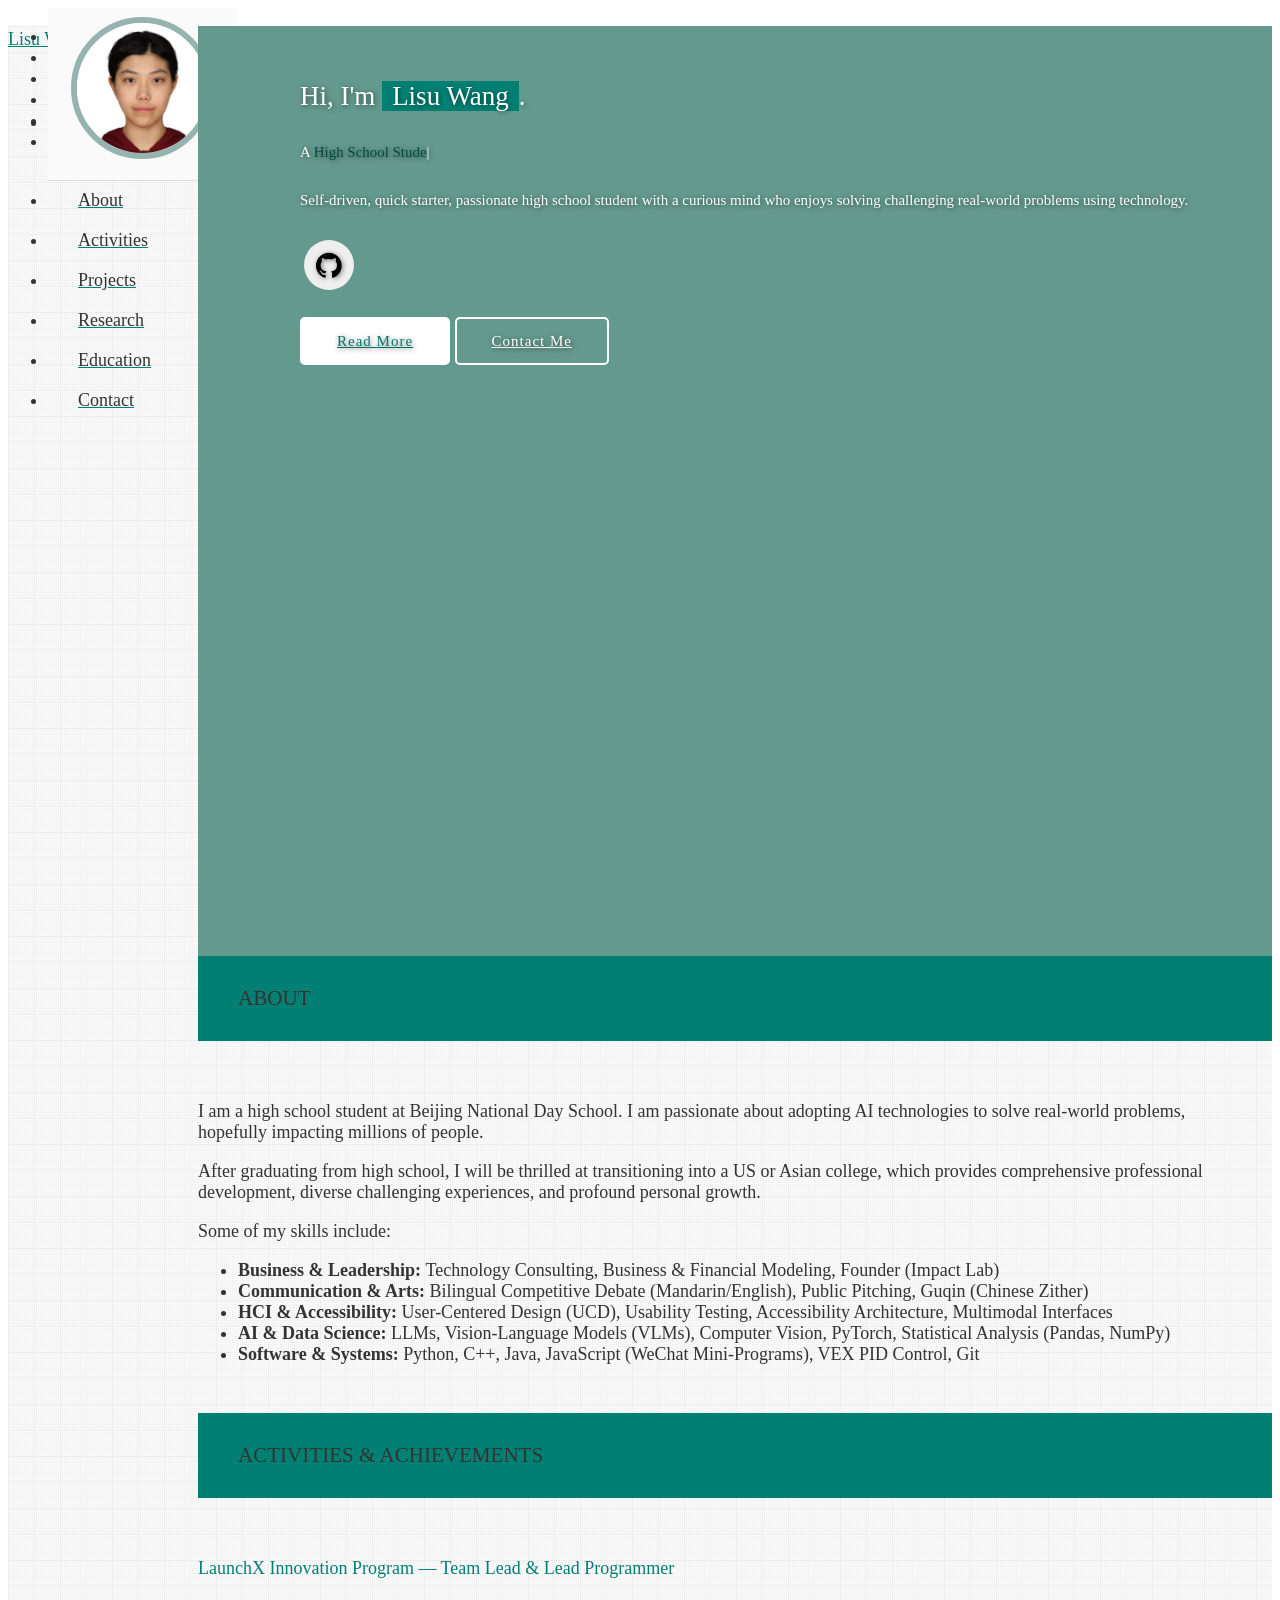
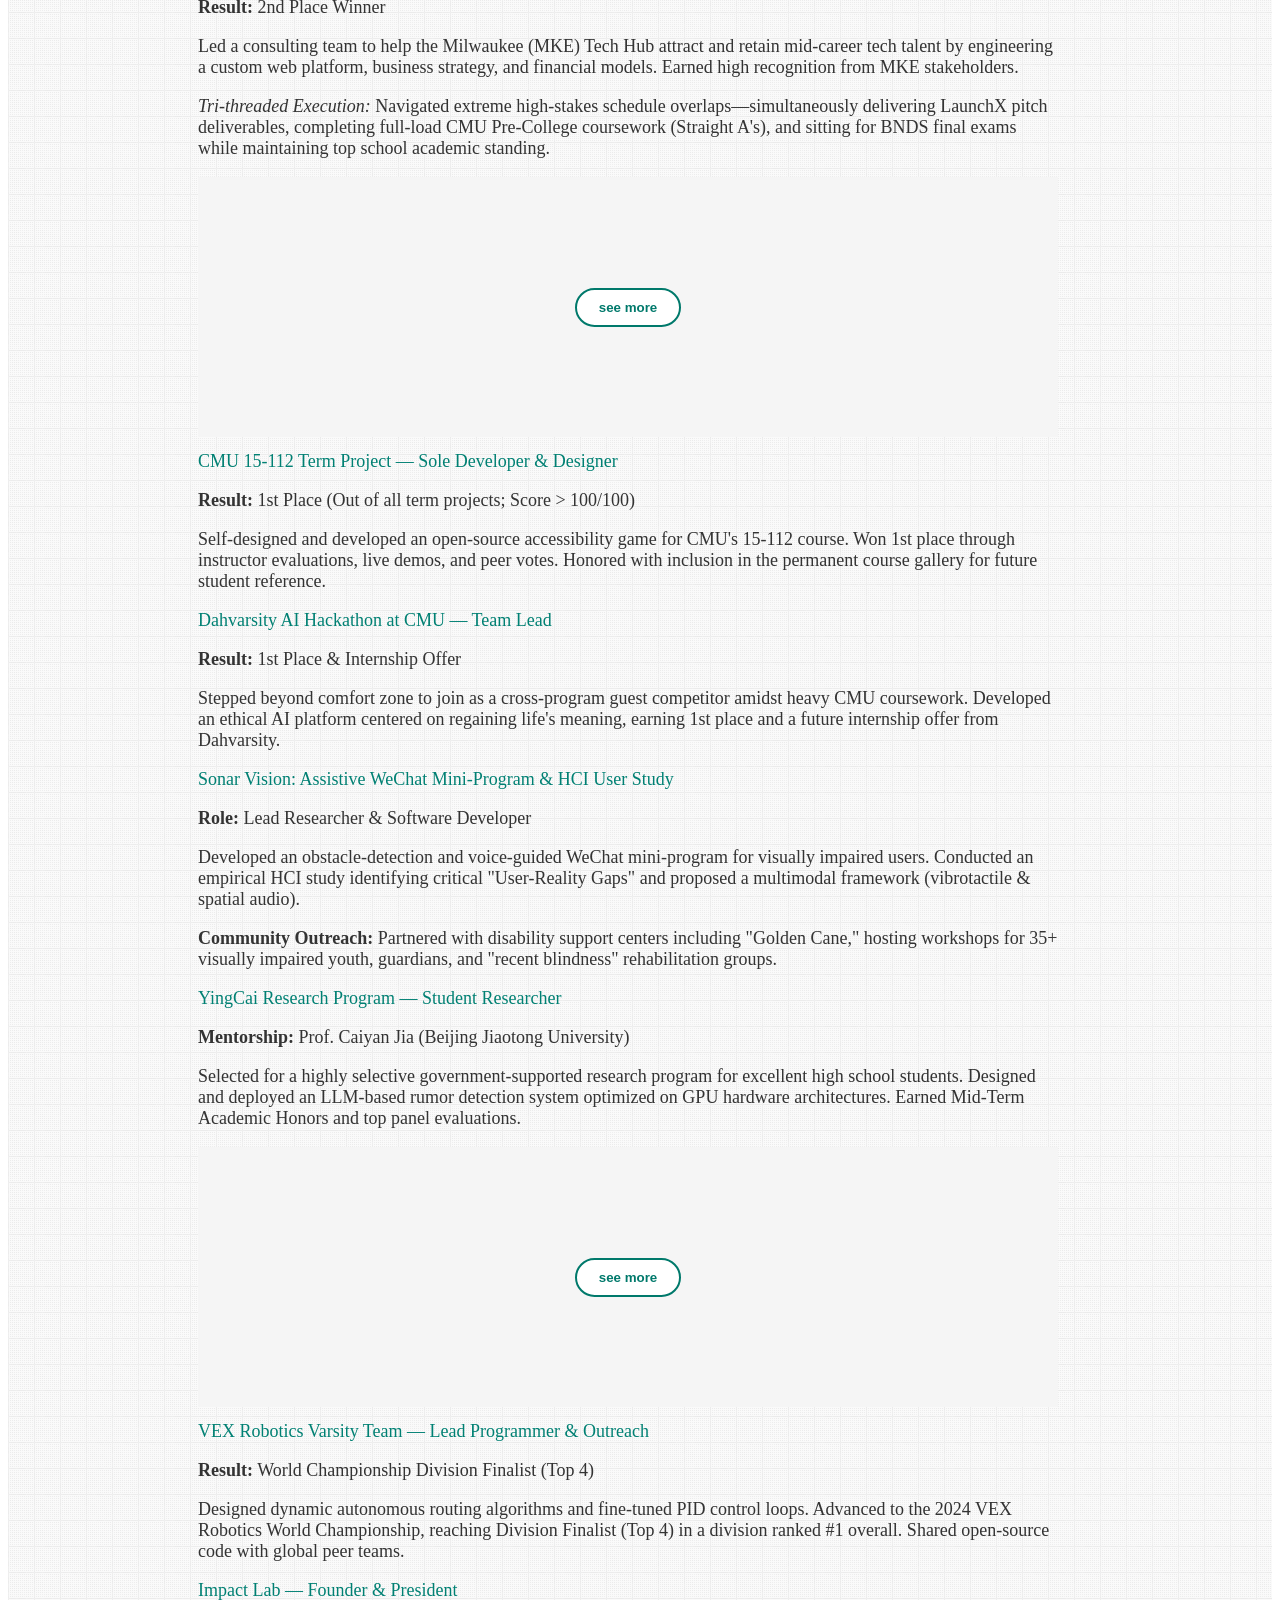
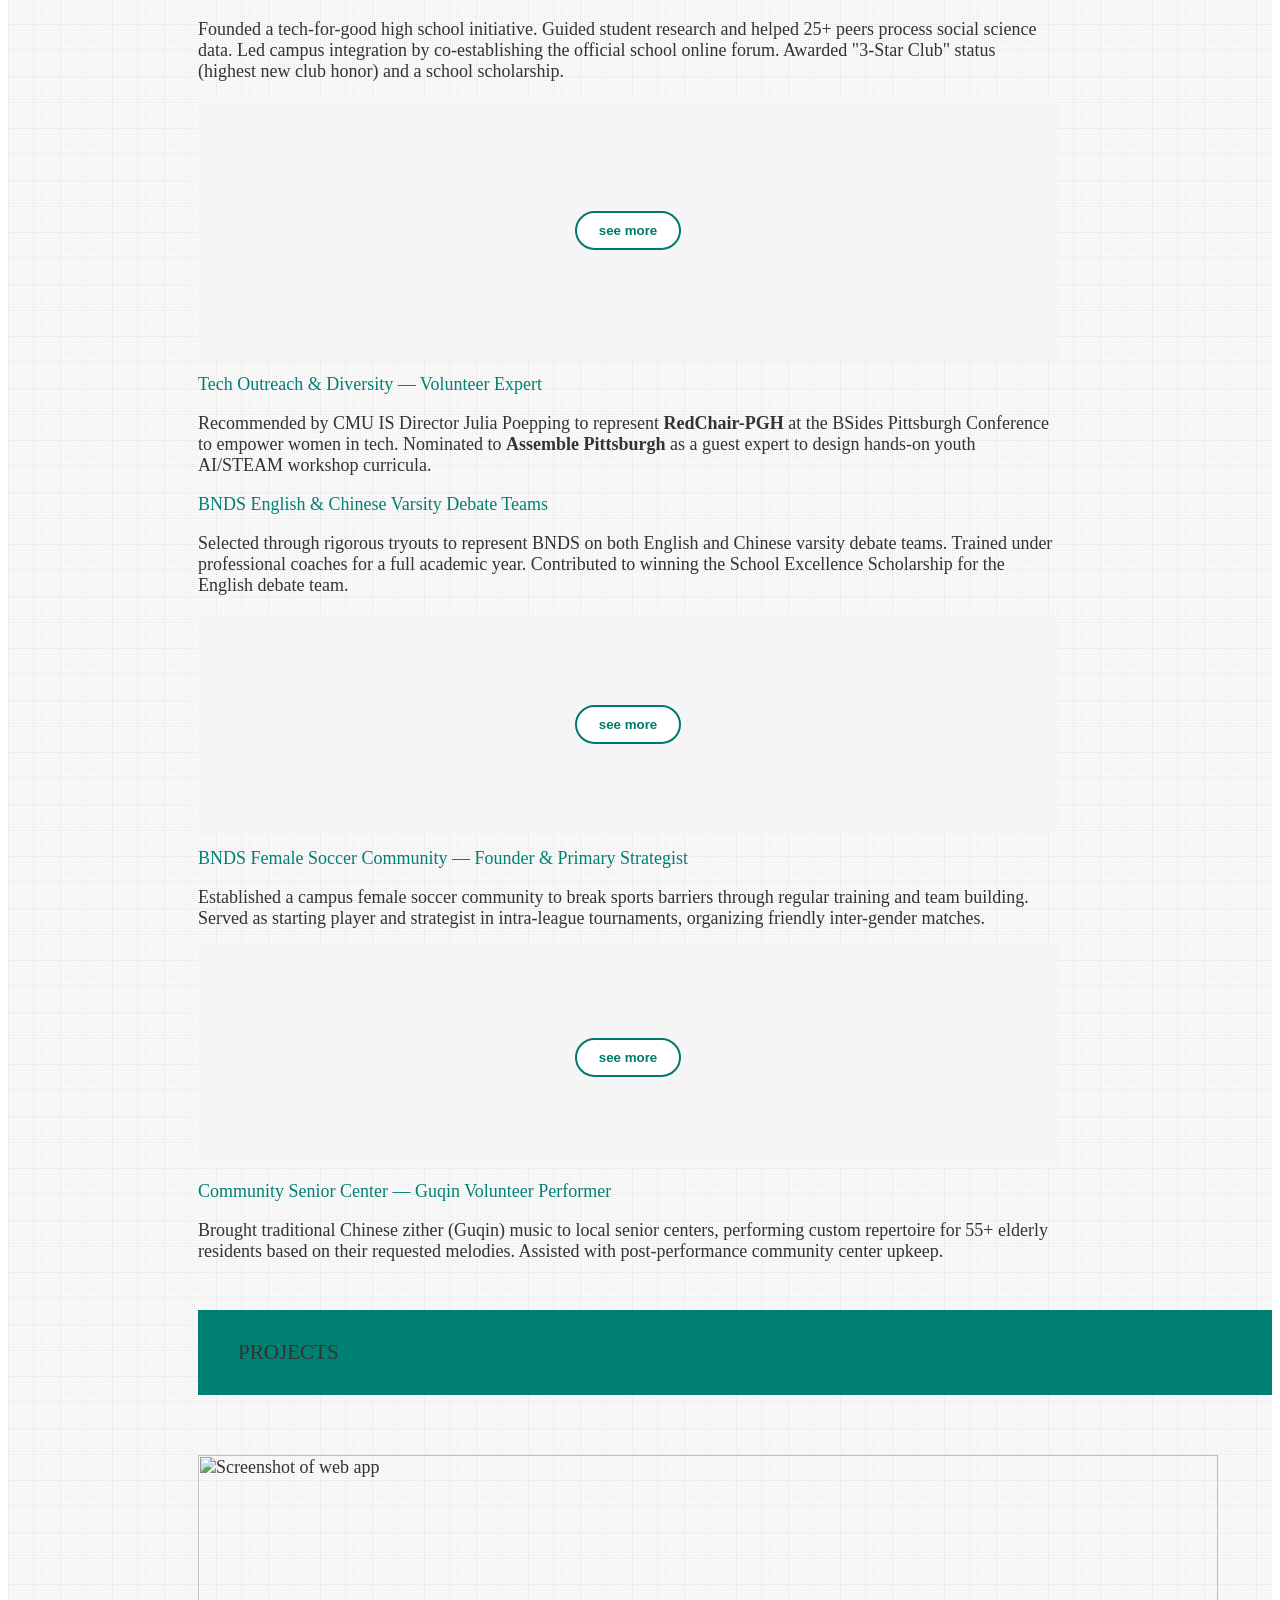
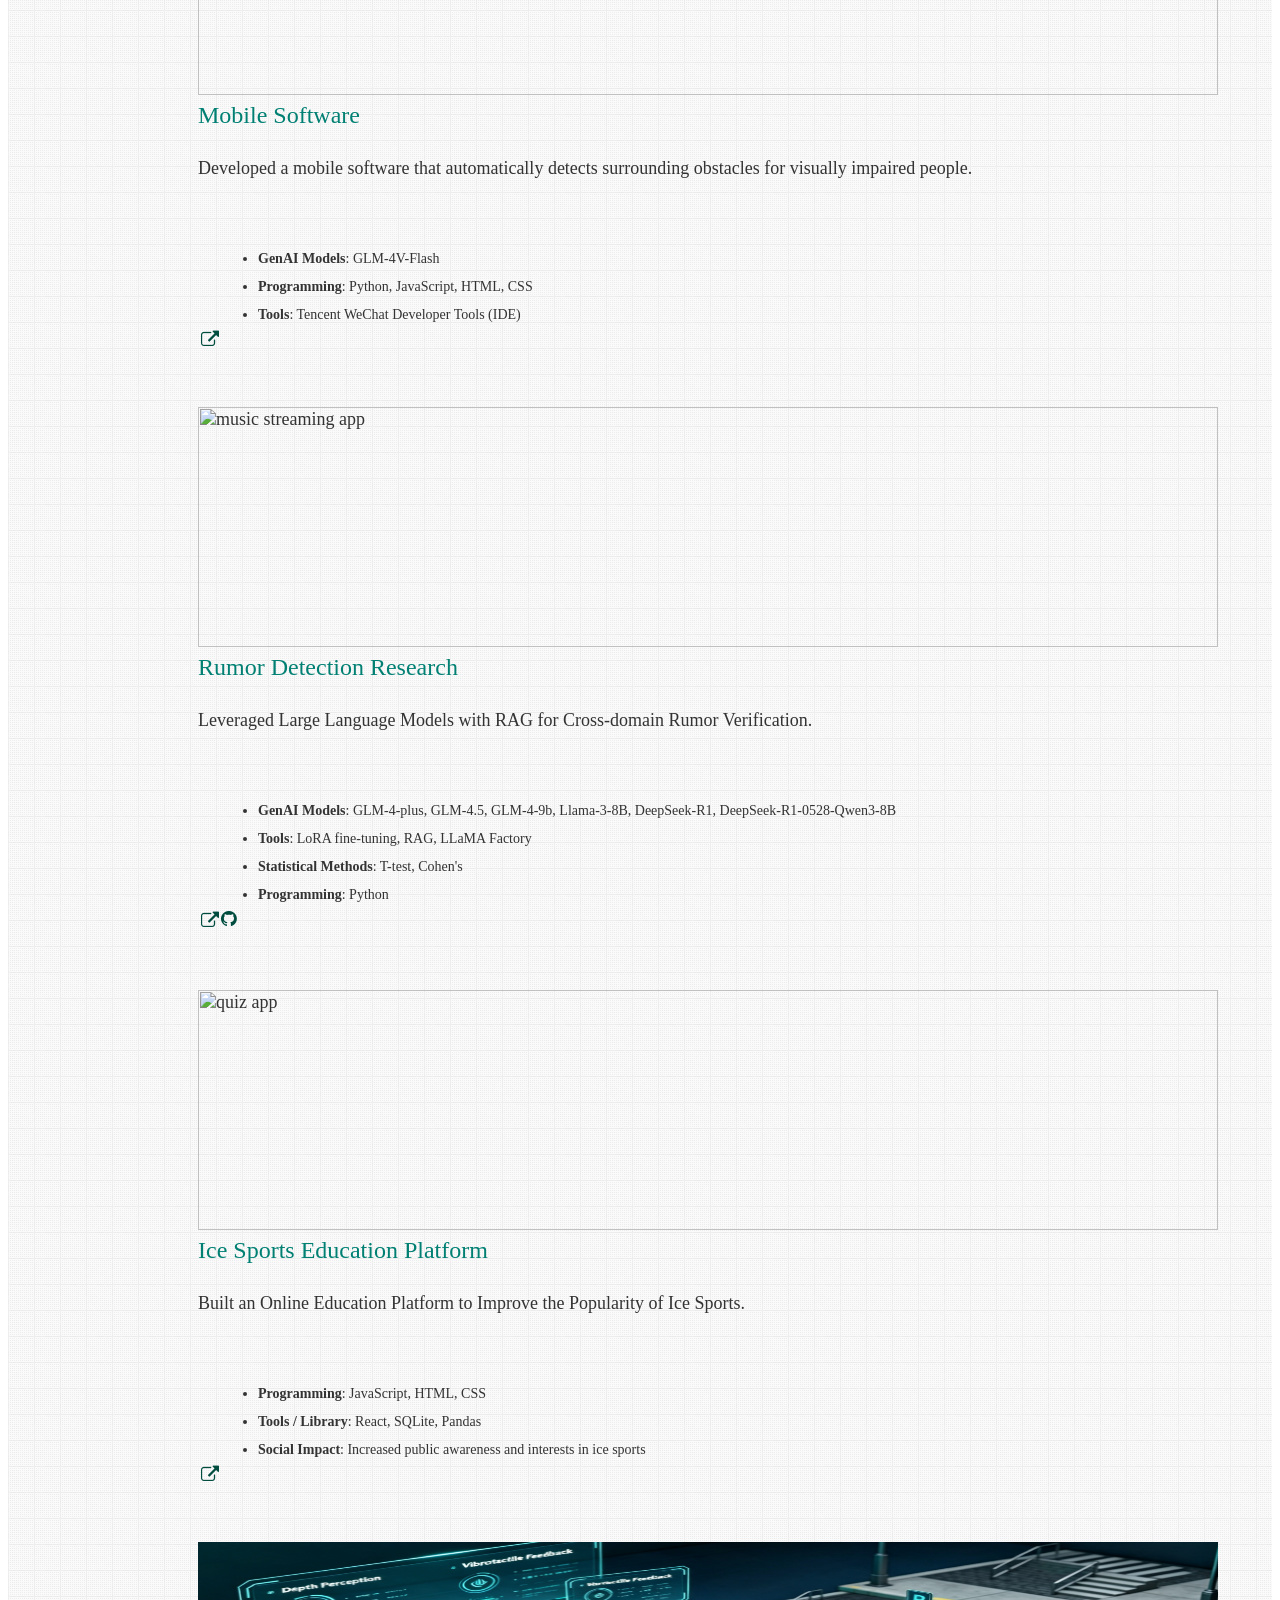
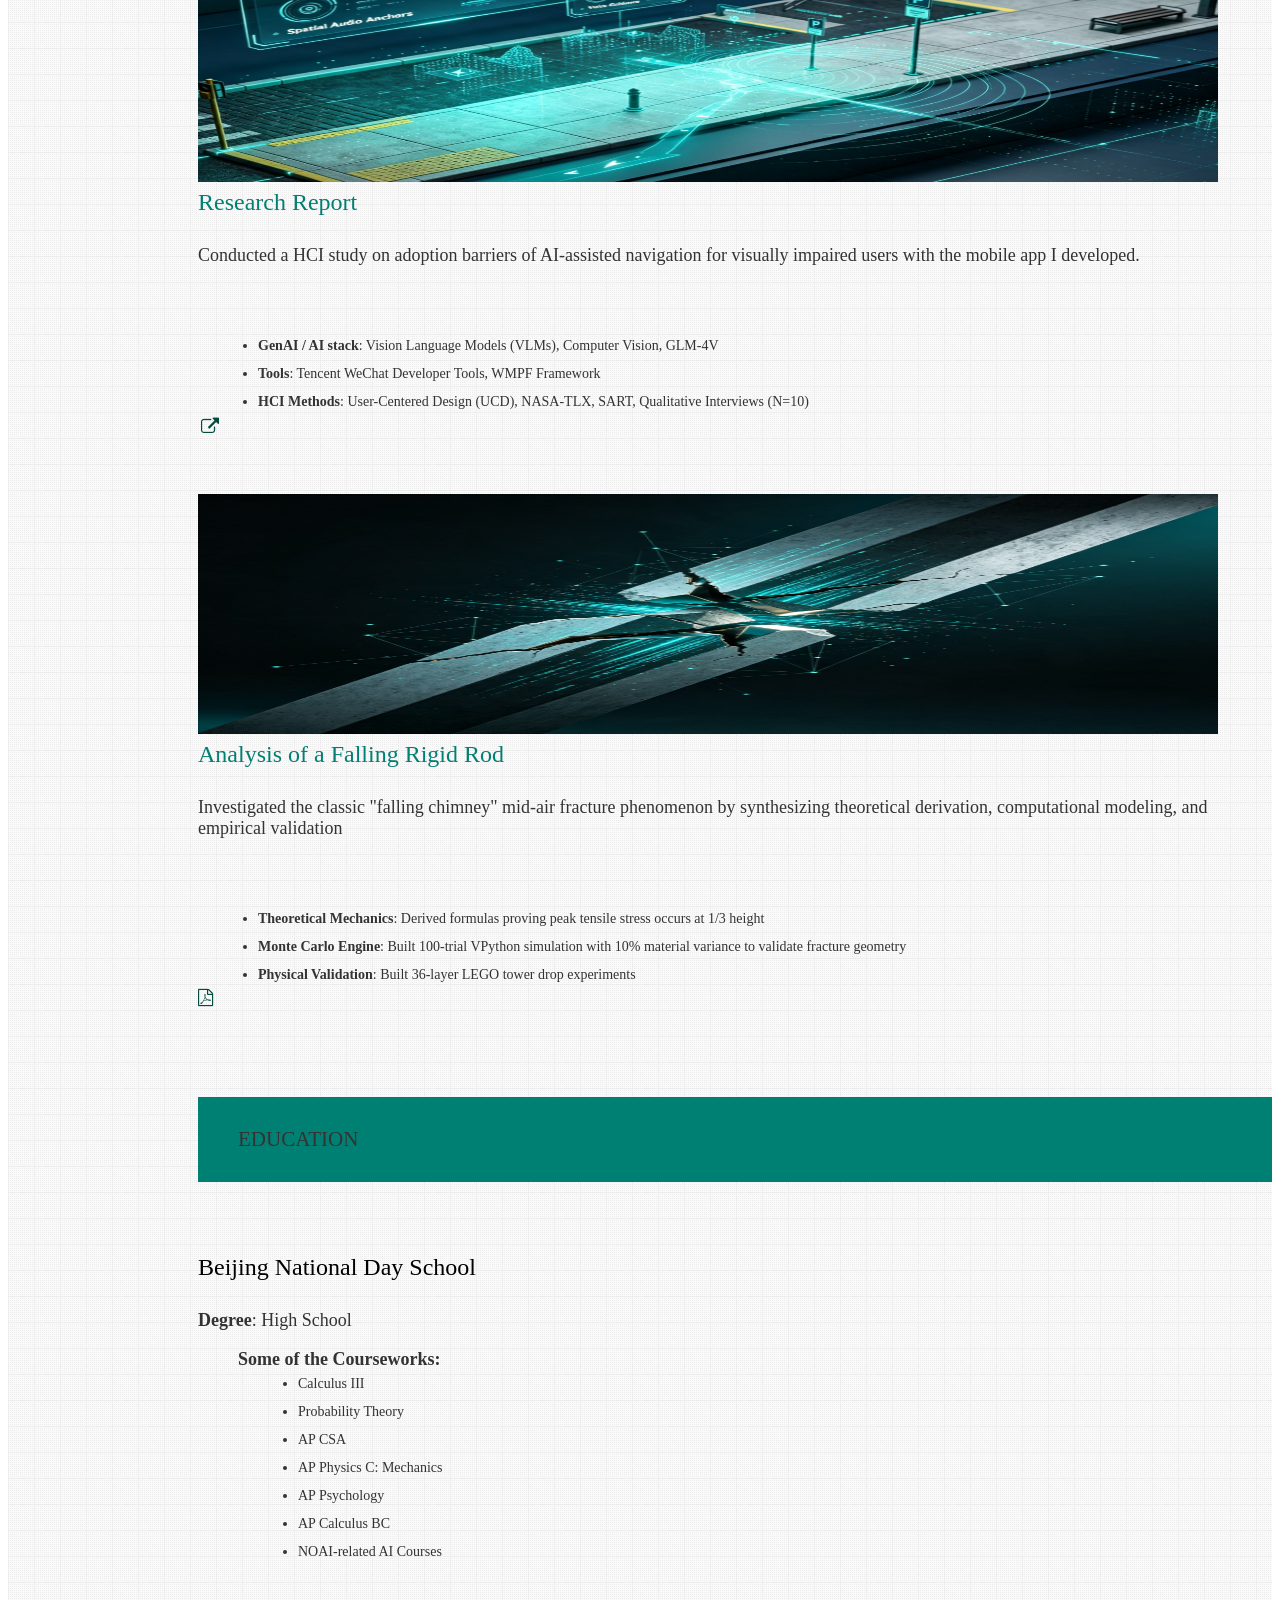
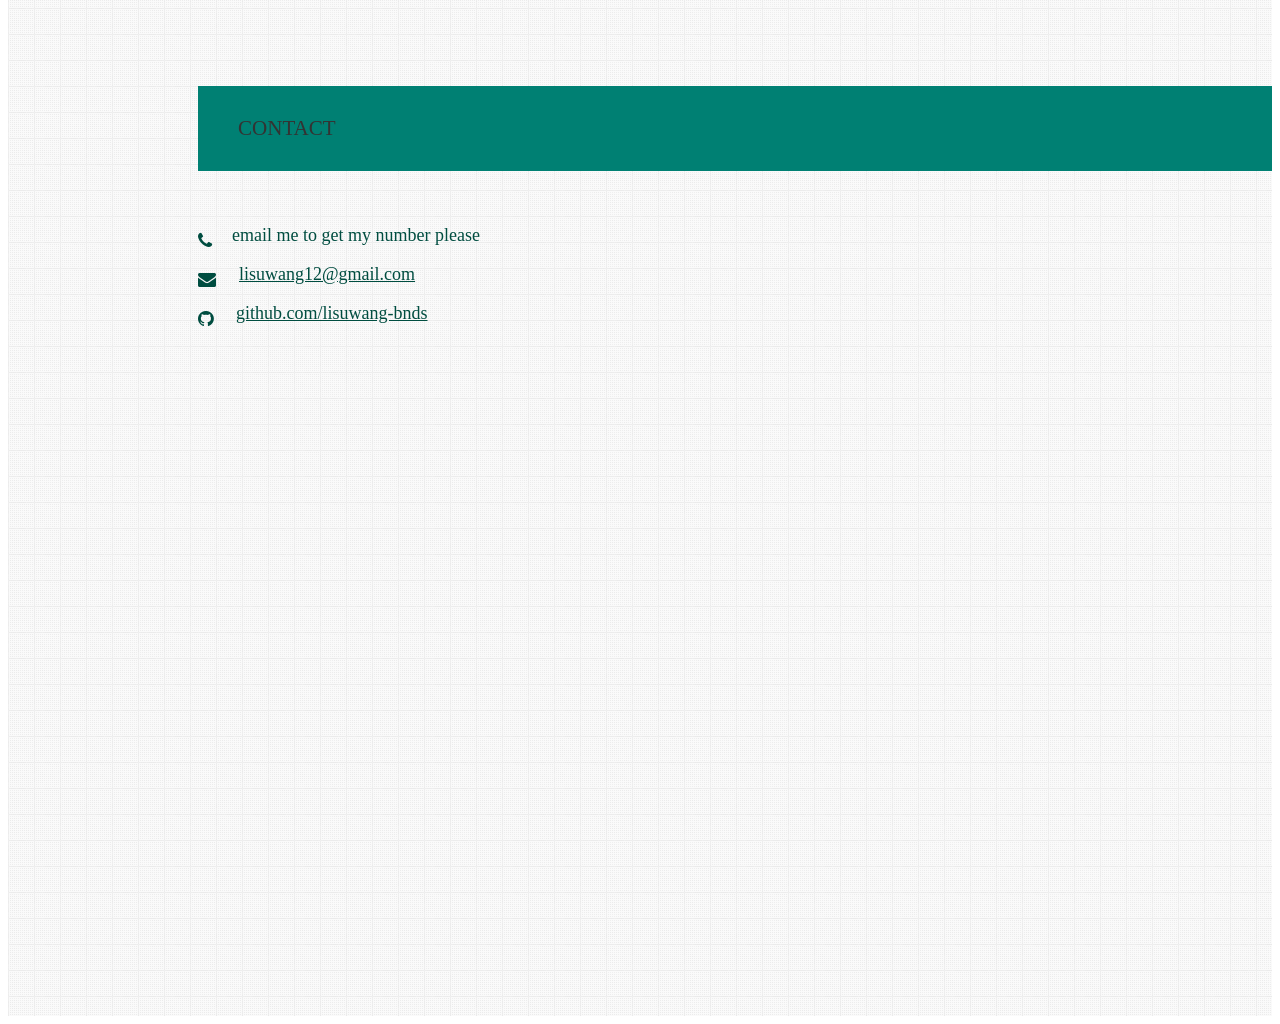
==== index.html @ 94106858 "added view photo btn" ====
<!-- <!DOCTYPE html> -->
<html lang="en">

<head>
  <meta charset="utf-8" />
  <meta name="viewport" content="width=device-width initial-scale=1" />
  <meta http-equiv="X-UA-Compatible" content="IE=edge" />

  <!-- Google Tag Manager -->
  <script>(function(w,d,s,l,i){w[l]=w[l]||[];w[l].push({'gtm.start':
  new Date().getTime(),event:'gtm.js'});var f=d.getElementsByTagName(s)[0],
  j=d.createElement(s),dl=l!='dataLayer'?'&l='+l:'';j.async=true;j.src=
  'https://www.googletagmanager.com/gtm.js?id='+i+dl;f.parentNode.insertBefore(j,f);
  })(window,document,'script','dataLayer','GTM-PGZH8HT');</script>
  <!-- End Google Tag Manager -->

  <!-- Materialize - Compiled and minified CSS-->
  <link rel="stylesheet" href="//cdnjs.cloudflare.com/ajax/libs/materialize/0.95.3/css/materialize.min.css" />
  <!-- Font Awesome Icon - CSS-->
  <link rel="stylesheet" href="//maxcdn.bootstrapcdn.com/font-awesome/4.3.0/css/font-awesome.min.css" />
  <!-- Custom Styles-->
  <link rel="stylesheet" href="/assets/css/style.css" />
  <title>Lisu Wang | High School Student</title>

  <!-- Global site tag (gtag.js) - Google Analytics -->
  <script async src="https://www.googletagmanager.com/gtag/js?id=UA-126939217-2"></script>
  <script>
    window.dataLayer = window.dataLayer || [];
    function gtag() { dataLayer.push(arguments); }
    gtag('js', new Date());

    gtag('config', 'UA-126939217-2');
  </script>

  <!-- Open Graph-->
  <meta property="og:locale" content="en_US" />
  <meta property="og:type" content="website" />
  <meta property="og:title" content="Lisu Wang | High School Student" />
  <meta property="og:description" content="High School Student" />
  <meta property="og:url" content="https://lisuwang-bnds.github.io/" />
  <meta property="og:site_name" content="Lisu Wang | High School Student" />
  <meta property="article:publisher" content="https://lisuwang-bnds.github.io/" />
  <!-- Twitter -->
  <link rel="apple-touch-icon" sizes="57x57" href="/assets/img/favicon/apple-icon-57x57.png" />
  <link rel="apple-touch-icon" sizes="60x60" href="/assets/img/favicon/apple-icon-60x60.png" />
  <link rel="apple-touch-icon" sizes="72x72" href="/assets/img/favicon/apple-icon-72x72.png" />
  <link rel="apple-touch-icon" sizes="76x76" href="/assets/img/favicon/apple-icon-76x76.png" />
  <link rel="apple-touch-icon" sizes="114x114" href="/assets/img/favicon/apple-icon-114x114.png" />
  <link rel="apple-touch-icon" sizes="120x120" href="/assets/img/favicon/apple-icon-120x120.png" />
  <link rel="apple-touch-icon" sizes="144x144" href="/assets/img/favicon/apple-icon-144x144.png" />
  <link rel="apple-touch-icon" sizes="152x152" href="/assets/img/favicon/apple-icon-152x152.png" />
  <link rel="apple-touch-icon" sizes="180x180" href="/assets/img/favicon/apple-icon-180x180.png" />
  <link rel="icon" type="image/png" sizes="192x192" href="/assets/img/favicon/android-icon-192x192.png" />
  <link rel="icon" type="image/png" sizes="32x32" href="/assets/img/favicon/favicon-32x32.png" />
  <link rel="icon" type="image/png" sizes="96x96" href="/assets/img/favicon/favicon-96x96.png" />
  <link rel="icon" type="image/png" sizes="16x16" href="/assets/img/favicon/favicon-16x16.png" />
  <link rel="manifest" href="/assets/img/favicon/manifest.json" />
  <meta name="msapplication-TileColor" content="#ffffff" />
  <meta name="msapplication-TileImage" content="/assets/img/favicon/ms-icon-144x144.png" />
  <meta name="theme-color" content="#ffffff" />
  <meta name="robots" content="index, follow" />
  <!-- Google Site Verification for indexing -->
  <meta name="google-site-verification" content="_qxK8tePiU2fhnwlwnJ7pkDFnj1k2EiKq_cYGy1Cb84" />
</head>

<body>
  <!-- Google Tag Manager (noscript) -->
  <noscript><iframe src="https://www.googletagmanager.com/ns.html?id=GTM-PGZH8HT"
  height="0" width="0" style="display:none;visibility:hidden"></iframe>
  </noscript>
  
  <!-- Navigation Menu-->
  <!-- Nav class 1 -->
  <nav class="hide-on-small-only">
    <ul class="side-nav fixed section table-of-contents">

      <li class="logo">
        <a id="logo-container" aria-label="Navigate to the beginning of the page" href="#intro"
          class="brand-logo grey-blue-text">
          <img src="/assets/img/avatar-02.png" class="circle img-responsive profile-pic" alt="avatar">
        </a>
      </li>

      <li class="bold">
        <a aria-label="Navigate to the About section" href="#about" class="waves-effect waves-dark teal-text"><i
            class="mdi-social-person small"></i><span>About</span></a>
      </li>
      <li class="bold">
        <a aria-label="Navigate to the Experience section" href="#experience"
          class="waves-effect waves-dark teal-text"><i
            class="mdi-action-trending-up small"></i><span>Activities</span></a>
      </li>
      <li class="bold">
        <!-- mdi-av-web small
             mdi-av-my-library-books small-->
        <a aria-label="Navigate to the Reports section" href="#reports" class="waves-effect waves-dark teal-text"><i
            class="mdi-av-my-library-books small"></i><span>Projects</span></a>
      </li>
      <li class="bold">
        <a aria-label="Navigate to the Report section" href="./assets/file/report.html" class="waves-effect waves-dark teal-text"><i
            class="mdi-file-text small"></i><span>Research</span></a>
      </li>
      <li class="bold">
        <a aria-label="Navigate to the Education section" href="#education" class="waves-effect waves-dark teal-text"><i
            class="mdi-social-school small"></i><span>Education</span></a>
      </li>

      <li class="bold">
        <!-- 
        1. mdi-communication-contacts
        2. mdi-content-mail
        3. mdi-communication-email
        -->
        <a aria-label="Navigate to the Contact section" href="#contact" class="waves-effect waves-dark teal-text"><i
            class="mdi-content-mail small"></i><span>Contact</span></a>
      </li>

    </ul>
  </nav>

  <!-- Nav class 2 -->
  <nav class="hide-on-large only trigger z-depth-1">
    <a aria-label="Toggle visibility of the mobile navbar" href="#" data-activates="slide-out"
      class="button-collapse"><i class="mdi-navigation-menu"></i></a>
    <div class="name-title">
      <a id="name" aria-label="Navigate to the beginning of the page" href="#" class="teal-text">
        Lisu Wang</a><span class="black-text">High School Student</span>
    </div>
  </nav>

  <!-- Nav class 3 -->
  <nav class="hide-on-large only">
    <ul id="slide-out" class="side-nav">
      <li class="bold">
        <a aria-label="Navigate to the About section" href="#about" class="waves-effect waves-dark teal-text"><i
            class="mdi-social-person small"></i><span>About</span></a>
      </li>
      <li class="bold">
        <a aria-label="Navigate to the Experience section" href="#experience"
          class="waves-effect waves-dark teal-text"><i
            class="mdi-action-trending-up small"></i><span>Activities</span></a>
      </li>
      <li class="bold">
        <a aria-label="Navigate to the Reports section" href="#reports" class="waves-effect waves-dark teal-text"><i
            class="mdi-av-my-library-books small"></i><span>Projects</span></a>
      </li>
      <li class="bold">
        <a aria-label="Navigate to the Research report" href="./assets/file/report.html" class="waves-effect waves-dark teal-text"><i
            class="mdi-file-text small"></i><span>Research</span></a>
      </li>
      <li class="bold">
        <a aria-label="Navigate to the Education section" href="#education" class="waves-effect waves-dark teal-text"><i
            class="mdi-social-school small"></i><span>Education</span></a>
      </li>
      <li class="bold">
        <a aria-label="Navigate to the Contact section" href="#contact" class="waves-effect waves-dark teal-text"><i
            class="mdi-content-mail small"></i><span>Contact</span></a>
      </li>
    </ul>
  </nav>  

  <!-- Main Content-->
  <main>
    <!-- First Section: Heading lines and image -->
    <section id="intro" class="section scrollspy full-height">
      <div class="overlay"></div>
      <div class="container">
        <div class="col-md-9">
          <div class="content section-padding valign" style="margin-left: 10%; margin-top: 50px;">
            <div class="caption">
              <h2>Hi, I'm <span class="teal">Lisu Wang</span>.</h2>
              <h5 style="color:#fff">A <span class="typing" style="font-weight: 300; color:#004d40"></span></h5>
              <h5>Self-driven, quick starter, passionate high school student with a curious mind who enjoys solving challenging real-world problems using technology.</h5>
            </div>
            <div class="social">
              <a href="https://github.com/lisuwang-bnds" target="_blank">
                <button class="icon-btn github">
                  <i class="fa fa-github"></i>
                </button>
              </a>

            </div>
            <div class='buttons'>
              <a href="#about" class="readme">Read More</a>
              <a href="#contact" class="contactme">Contact Me</a>
            </div>
          </div>
        </div>
      </div>
    </section>

    <!-- Second Section: About -->
    <section id="about" class="section scrollspy">
      <h3 class="page-title white-text teal">About</h3>
      <div class="container flow-text">
        <p>
          I am a high school student at Beijing National Day School. I am passionate about adopting AI technologies to solve real-world problems, hopefully impacting millions of people.
        </p>
        <p>
          After graduating from high school, I will be thrilled at transitioning into a US or Asian college, which provides comprehensive
          professional development, diverse challenging experiences, and profound personal growth.
        </p>

        <p>
          Some of my skills include:
          <ul>
            <li><b>Business & Leadership: </b>Technology Consulting, Business & Financial Modeling, Founder (Impact Lab)</li>
            <li><b>Communication & Arts: </b>Bilingual Competitive Debate (Mandarin/English), Public Pitching, Guqin (Chinese Zither)</li>
            <li><b>HCI & Accessibility: </b>User-Centered Design (UCD), Usability Testing, Accessibility Architecture, Multimodal Interfaces</li>
            <li><b>AI & Data Science: </b>LLMs, Vision-Language Models (VLMs), Computer Vision, PyTorch, Statistical Analysis (Pandas, NumPy)</li>
            <li><b>Software & Systems:</b> Python, C++, Java, JavaScript (WeChat Mini-Programs), VEX PID Control, Git</li>
          </ul>
          
        </p>

      </div>
    </section>


                <!-- Third Section: Activities -->
    <section id="experience" class="section scrollspy">
  <h3 class="page-title white-text teal">Activities & Achievements</h3>
  <div class="container">
    <div class="row">

      <!-- 1. LaunchX Innovation Program -->
      <div class="col s12 m12">
        <div class="card-panel">
          <span class="card-title teal-text">LaunchX Innovation Program — Team Lead & Lead Programmer</span>
          <p><strong>Result:</strong> 2nd Place Winner</p>
          <p>Led a consulting team to help the Milwaukee (MKE) Tech Hub attract and retain mid-career tech talent by engineering a custom web platform, business strategy, and financial models. Earned high recognition from MKE stakeholders.</p>
          <p><em>Tri-threaded Execution:</em> Navigated extreme high-stakes schedule overlaps—simultaneously delivering LaunchX pitch deliverables, completing full-load CMU Pre-College coursework (Straight A's), and sitting for BNDS final exams while maintaining top school academic standing.</p>
        </div>
      </div>

      <!-- 2. CMU 15-112 Accessibility Game -->
      <div class="col s12 m6">
        <div class="card-panel">
          <div class="activity-photo-placeholder">
            <button type="button" class="view-photo-btn">see more</button>
            <div class="activity-photo-overlay">
              <button type="button" class="close-photo-overlay" aria-label="关闭照片">×</button>
              <img src="/assets/img/term-showcase.jpg" alt="CMU 15-112 accessibility game photo" />
            </div>
          </div>
          <span class="card-title teal-text">CMU 15-112 Term Project — Sole Developer & Designer</span>
          <p><strong>Result:</strong> 1st Place (Out of all term projects; Score > 100/100)</p>
          <p>Self-designed and developed an open-source accessibility game for CMU's 15-112 course. Won 1st place through instructor evaluations, live demos, and peer votes. Honored with inclusion in the permanent course gallery for future student reference.</p>
        </div>
      </div>

      <!-- 3. Dahvarsity AI Hackathon -->
      <div class="col s12 m6">
        <div class="card-panel">
          <span class="card-title teal-text">Dahvarsity AI Hackathon at CMU — Team Lead</span>
          <p><strong>Result:</strong> 1st Place & Internship Offer</p>
          <p>Stepped beyond comfort zone to join as a cross-program guest competitor amidst heavy CMU coursework. Developed an ethical AI platform centered on regaining life's meaning, earning 1st place and a future internship offer from Dahvarsity.</p>
        </div>
      </div>

      <!-- 4. Sonar Vision & HCI Accessibility Research -->
      <div class="col s12 m12">
        <div class="card-panel">
          <span class="card-title teal-text">Sonar Vision: Assistive WeChat Mini-Program & HCI User Study</span>
          <p><strong>Role:</strong> Lead Researcher & Software Developer</p>
          <p>Developed an obstacle-detection and voice-guided WeChat mini-program for visually impaired users. Conducted an empirical HCI study identifying critical "User-Reality Gaps" and proposed a multimodal framework (vibrotactile & spatial audio).</p>
          <p><strong>Community Outreach:</strong> Partnered with disability support centers including "Golden Cane," hosting workshops for 35+ visually impaired youth, guardians, and "recent blindness" rehabilitation groups.</p>
        </div>
      </div>

      <!-- 5. National Elite High School Research Program (BJTU) -->
      <div class="col s12 m6">
        <div class="card-panel">
          <span class="card-title teal-text">YingCai Research Program — Student Researcher</span>
          <p><strong>Mentorship:</strong> Prof. Caiyan Jia (Beijing Jiaotong University)</p>
          <p>Selected for a highly selective government-supported research program for excellent high school students. Designed and deployed an LLM-based rumor detection system optimized on GPU hardware architectures. Earned Mid-Term Academic Honors and top panel evaluations.</p>
        </div>
      </div>

      <!-- 6. VEX Robotics Championship -->
      <div class="col s12 m6">
        <div class="card-panel">
          <div class="activity-photo-placeholder">
            <button type="button" class="view-photo-btn">see more</button>
            <div class="activity-photo-overlay">
              <button type="button" class="close-photo-overlay" aria-label="关闭照片">×</button>
              <img src="/assets/img/vex-act.jpg" alt="VEX Robotics photo" />
            </div>
          </div>
          <span class="card-title teal-text">VEX Robotics Varsity Team — Lead Programmer & Outreach</span>
          <p><strong>Result:</strong> World Championship Division Finalist (Top 4)</p>
          <p>Designed dynamic autonomous routing algorithms and fine-tuned PID control loops. Advanced to the 2024 VEX Robotics World Championship, reaching Division Finalist (Top 4) in a division ranked #1 overall. Shared open-source code with global peer teams.</p>
        </div>
      </div>

      <!-- 7. Impact Lab -->
      <div class="col s12 m6">
        <div class="card-panel">
          <span class="card-title teal-text">Impact Lab — Founder & President</span>
          <p>Founded a tech-for-good high school initiative. Guided student research and helped 25+ peers process social science data. Led campus integration by co-establishing the official school online forum. Awarded "3-Star Club" status (highest new club honor) and a school scholarship.</p>
        </div>
      </div>

      <!-- 8. RedChair-PGH & Assemble Pittsburgh -->
      <div class="col s12 m6">
        <div class="card-panel">
          <div class="activity-photo-placeholder">
            <button type="button" class="view-photo-btn">see more</button>
            <div class="activity-photo-overlay">
              <button type="button" class="close-photo-overlay" aria-label="关闭照片">×</button>
              <img src="/assets/img/bsides-act.jpg" alt="RedChair-PGH photo" />
            </div>
          </div>
          <span class="card-title teal-text">Tech Outreach & Diversity — Volunteer Expert</span>
          <p>Recommended by CMU IS Director Julia Poepping to represent <strong>RedChair-PGH</strong> at the BSides Pittsburgh Conference to empower women in tech. Nominated to <strong>Assemble Pittsburgh</strong> as a guest expert to design hands-on youth AI/STEAM workshop curricula.</p>
        </div>
      </div>

      <!-- 9. Varsity Debate Teams -->
      <div class="col s12 m6">
        <div class="card-panel">
          <span class="card-title teal-text">BNDS English & Chinese Varsity Debate Teams</span>
          <p>Selected through rigorous tryouts to represent BNDS on both English and Chinese varsity debate teams. Trained under professional coaches for a full academic year. Contributed to winning the School Excellence Scholarship for the English debate team.</p>
        </div>
      </div>

      <!-- 10. Female Soccer Community -->
      <div class="col s12 m6">
        <div class="card-panel">
          <div class="activity-photo-placeholder" style="height: 220px;">
            <button type="button" class="view-photo-btn">see more</button>
            <div class="activity-photo-overlay">
              <button type="button" class="close-photo-overlay" aria-label="关闭照片">×</button>
              <img src="/assets/img/soccer.jpg" alt="Female soccer community photo" />
            </div>
          </div>
          <span class="card-title teal-text">BNDS Female Soccer Community — Founder & Primary Strategist</span>
          <p>Established a campus female soccer community to break sports barriers through regular training and team building. Served as starting player and strategist in intra-league tournaments, organizing friendly inter-gender matches.</p>
        </div>
      </div>

      <!-- 11. Guqin Senior Center Performances -->
      <div class="col s12 m6">
        <div class="card-panel">
          <div class="activity-photo-placeholder" style="height: 220px;">
            <button type="button" class="view-photo-btn">see more</button>
            <div class="activity-photo-overlay">
              <button type="button" class="close-photo-overlay" aria-label="关闭照片">×</button>
              <img src="/assets/img/guqin-act.jpeg" alt="Guqin performance photo" />
            </div>
          </div>
          <span class="card-title teal-text">Community Senior Center — Guqin Volunteer Performer</span>
          <p>Brought traditional Chinese zither (Guqin) music to local senior centers, performing custom repertoire for 55+ elderly residents based on their requested melodies. Assisted with post-performance community center upkeep.</p>
        </div>
      </div>


    </div>
  </div>
</section>

    <!-- Fourth Section: Projects -->
    <section id="reports" class="section scrollspy">
      <h3 class="page-title white-text teal">Projects</h3>
      <div class="container">
        <div class="row">

          <div class="col s12 m6 l4">
            <div class="card medium">
              <div class="card-image waves-effect waves-block waves-light">
                <img alt="Screenshot of web app" src="/assets/img/miniprogram-cover.png" style="height: 100%; width: 100%"
                  class="activator" />
              </div>
              <div class="card-content">
                <span class="card-title activator teal-text hoverline">Mobile Software<i
                    class="mdi-navigation-more-vert right"></i></span>
                <p>
                  Developed a mobile software that automatically detects
                  surrounding obstacles for visually impaired people.

                </p>
              </div>
              <div class="card-reveal">
                <!-- TODO: change this -- only close button -->
                <span class="card-title teal-text"><small>Accomplishments</small><i class="mdi-navigation-close right"></i></span>
                <ul>
                  <li><b>GenAI Models</b>: GLM-4V-Flash</li>
                  <li><b>Programming</b>: Python, JavaScript, HTML, CSS</li>
                  <li><b>Tools</b>: Tencent WeChat Developer Tools (IDE)</li>
          
                </ul>
                <div class="card-action">
                  <a aria-label="Visit Blog website" href="./assets/file/software-for-visually-impaired.pdf" target="_blank"
                    data-position="top" data-tooltip="View Online"
                    class="btn-floating btn-large waves-effect waves-light blue-grey tooltipped"><i
                      class="fa fa-external-link"></i></a>
                </div>
              </div>
            </div>
          </div>

          <div class="col s12 m6 l4">
            <div class="card medium">
              <div class="card-image waves-effect waves-block waves-light">
                <img alt="music streaming app" src="/assets/img/rumor-detection-cover.png" style="height: 100%; width: 100%" class="activator" />
              </div>
              <div class="card-content">
                <span class="card-title activator teal-text hoverline">Rumor Detection Research<i
                    class="mdi-navigation-more-vert right"></i></span>
                <p>
                  Leveraged Large Language Models with RAG for Cross-domain Rumor Verification.
                </p>
              </div>
              <div class="card-reveal">
                <!-- TODO: change this -- only close button -->
                <span class="card-title grey-text"><small>Accomplishments</small><i
                    class="mdi-navigation-close right"></i></span>
                <ul>
                  <li><b>GenAI Models</b>: GLM-4-plus, GLM-4.5, GLM-4-9b, Llama-3-8B, 
                  DeepSeek-R1, DeepSeek-R1-0528-Qwen3-8B
                  </li>
                  <li><b>Tools</b>: LoRA fine-tuning, RAG, LLaMA Factory</li>
                  <li><b>Statistical Methods</b>: T-test, Cohen's</li>
                  <li><b>Programming</b>: Python</li>
                </ul>
                <div class="card-action">
                  <a aria-label="Visit " href="./assets/file/rumor-detection.pdf" target="_blank" data-position="top"
                    data-tooltip="View Online"
                    class="btn-floating btn-large waves-effect waves-light blue-grey tooltipped"><i
                      class="fa fa-external-link"></i></a>
                  <a aria-label="Visit the GitHub repo for  project" href="https://github.com/lisuwang-bnds/Rumor-detection"
                    target="_blank" data-position="top" data-tooltip="View Source"
                    class="btn-floating btn-large waves-effect waves-light blue-grey tooltipped"><i
                      class="fa fa-github"></i></a>
                </div>
              </div>
            </div>
          </div>

          <div class="col s12 m6 l4">
            <div class="card medium">
              <div class="card-image waves-effect waves-block waves-light">
                <img alt="quiz app" src="/assets/img/ice-platform-cover.png" style="height: 100%; width: 100%" class="activator" />
              </div>
              <div class="card-content">
                <span class="card-title activator teal-text hoverline">Ice Sports Education Platform<i
                    class="mdi-navigation-more-vert right"></i></span>
                <p>
                  Built an Online Education Platform to Improve the Popularity of Ice Sports.
                </p>
              </div>
              <div class="card-reveal">
                <!-- TODO: change this -- only close button -->
                <span class="card-title grey-text"><small>Accomplishments</small><i
                    class="mdi-navigation-close right"></i></span>
                <ul>
                  <li><b>Programming</b>: JavaScript, HTML, CSS</li>
                  <li><b>Tools / Library</b>: React, SQLite, Pandas</li>
                  <li><b>Social Impact</b>: Increased public awareness and interests in ice sports</li>
                  

                </ul>
                <div class="card-action">
                  <a aria-label="Visit " href="./assets/file/ice-sports-platform.pdf" target="_blank" data-position="top"
                    data-tooltip="View Online"
                    class="btn-floating btn-large waves-effect waves-light blue-grey tooltipped"><i
                      class="fa fa-external-link"></i></a>
                </div>
              </div>
            </div>
          </div>

          <div class="col s12 m6 l4">
            <div class="card medium">
              <div class="card-image waves-effect waves-block waves-light">
                <img alt="Research report" src="/assets/img/HCI-cover.png" style="height: 100%; width: 100%"
                  class="activator" />
              </div>
              <div class="card-content">
                <span class="card-title activator teal-text hoverline">Research Report<i
                    class="mdi-navigation-more-vert right"></i></span>
                <p>
                  Conducted a HCI study on adoption barriers of AI-assisted navigation for visually impaired users with the mobile app I developed.
                </p>
              </div>
              <div class="card-reveal">
                <span class="card-title grey-text"><small>Report Details</small><i
                    class="mdi-navigation-close right"></i></span>
                <ul>
                  <li><b>GenAI / AI stack</b>: Vision Language Models (VLMs), Computer Vision, GLM-4V</li>
                  <li><b>Tools</b>: Tencent WeChat Developer Tools, WMPF Framework</li>
                  <li><b>HCI Methods</b>: User-Centered Design (UCD), NASA-TLX, SART, Qualitative Interviews (N=10)</li>
                </ul>
                <div class="card-action">
                  <a aria-label="Open research report" href="./assets/file/report.html" target="_blank"
                    class="btn-floating btn-large waves-effect waves-light blue-grey tooltipped"><i
                      class="fa fa-external-link"></i></a>
                </div>
              </div>
            </div>
          </div>
          <div class="col s12 m6 l4">
            <div class="card medium">
              <div class="card-image waves-effect waves-block waves-light">
                <img alt="Research report" src="/assets/img/Chimney-cover.png" style="height: 100%; width: 100%"
                  class="activator" />
              </div>
              <div class="card-content">
                <span class="card-title activator teal-text hoverline">Analysis of a Falling Rigid Rod<i
                    class="mdi-navigation-more-vert right"></i></span>
                <p>
                  Investigated the classic "falling chimney" mid-air fracture phenomenon by synthesizing theoretical derivation, computational modeling, and empirical validation
                </p>
              </div>
              <div class="card-reveal">
                <span class="card-title grey-text"><small>Report Details</small><i
                    class="mdi-navigation-close right"></i></span>
                <ul>
                  <li><b>Theoretical Mechanics</b>: Derived formulas proving peak tensile stress occurs at 1/3 height</li>
                  <li><b>Monte Carlo Engine</b>: Built 100-trial VPython simulation with 10% material variance to validate fracture geometry</li>
                  <li><b>Physical Validation</b>: Built 36-layer LEGO tower drop experiments</li>
                </ul>
                <div class="card-action">
                <a aria-label="Open new PDF report" href="./assets/file/Falling_Chimneys.pdf" target="_blank" data-position="top"
                  class="btn-floating btn-large waves-effect waves-light blue-grey tooltipped"><i
                    class="fa fa-file-pdf-o"></i></a>
                </div>
              </div>
              
              </div>
            </div>
          
       
    </section>

    <!-- Seventh Section: Education -->
    <section id="education" class="section scrollspy">
      <h3 class="page-title white-text teal">Education</h3>
      <div class="container">
        <!-- Education -->
        <!-- <div class="col s12 m6 l6"> -->
    
        <div class="card">
          <div class="card-content">
            <div class="row">
              <div class="col s12 m12">
                <p>
                  <span class="card-title">Beijing National Day School</span>
                </p>
              </div>
            </div>
            <p>
              <b>Degree</b>: High School
            </p>
    
            <ul>
              <b>Some of the Courseworks:</b>
              <ul>
                <li>Calculus III</li>
                <li>Probability Theory</li>
                <li>AP CSA</li>
                <li>AP Physics C: Mechanics</li>
                <li>AP Psychology</li>
                <li>AP Calculus BC</li>
                <li>NOAI-related AI Courses</li>
              </ul>
            </ul>
    
          </div>
        </div>
    
      </div>
    </section>

    <!-- Eight Section: Contact -->
    <section id="contact" class="section scrollspy full-height">
      <h3 class="page-title white-text teal">Contact</h3>
      <div class="container">
        <p>
          <a aria-label="Call Lisu" data-position="top" data-tooltip="Call Lisu"
            class="btn-floating btn-large waves-effect waves-light blue-grey tooltipped"><i class="fa fa-phone"></i><a
              aria-label="Call Lisu">email me to get my number please</a></a>
        </p>
        <p>
          <a aria-label="Email Lisu" href="mailto:lisuwang12@gmail.com" target="_blank" data-position="top"
            data-tooltip="Email Lisu" class="btn-floating btn-large waves-effect waves-light blue-grey tooltipped"><i
              class="fa fa-envelope"></i><a aria-label="Email Lisu" href="mailto:lisuwang12@gmail.com"
              class="hoverline">lisuwang12@gmail.com</a></a>
        </p>
        <p>
          <a aria-label="View Lisu on GitHub" href="https://github.com/lisuwang-bnds" target="_blank"
            data-position="top" data-tooltip="View Lisu on GitHub"
            class="btn-floating btn-large waves-effect waves-light blue-grey tooltipped"><i class="fa fa-github"></i><a
              aria-label="Lisu on Github" href="https://github.com/lisuwang-bnds" class="hoverline"
              target="_blank">github.com/lisuwang-bnds</a></a>
        </p>
      </div>
    </section>
  </main>

  <!-- typed.js -->
  <script src="assets/vendor/typed.js/typed.min.js"></script>
  <script type="text/javascript">
    var typed = new Typed('.typing',{
      strings: ["High School Student", "Fast Learner", "Builder", "Future Entrepreneur"],
      loop: true,
      typeSpeed: 80,
      backSpeed: 40
    });
  </script>


  <!-- jQuery-->
  <script src="https://ajax.googleapis.com/ajax/libs/jquery/1.11.2/jquery.min.js"></script>

  <!-- Materialize - Compiled and minified JavaScript-->
  <script src="https://cdnjs.cloudflare.com/ajax/libs/materialize/0.95.3/js/materialize.min.js"></script>
  <script>
    // Materialize - Initializers
    $(document).ready(function () {
      $(".scrollspy").scrollSpy()
      // Initialize collapse button
      $(".button-collapse").sideNav({
        menuWidth: 190, // Default is 240
        edge: "left", // Choose the horizontal origin
        closeOnClick: true // Closes side-nav on <a> clicks, useful for Angular/Meteor
      })

      // Activity photo overlay toggle
      $(".view-photo-btn").on("click", function () {
        $(this).siblings(".activity-photo-overlay").addClass("visible")
      })

      $(".close-photo-overlay").on("click", function () {
        $(this).closest(".activity-photo-overlay").removeClass("visible")
      })
    })
  </script>
</body>

</html>
---- assets/css/style.css ----
.profile-pic {
  position: relative;
  max-width:130px;
  max-height:130px;
  width: auto;
  height: auto;
  overflow: hidden;
  /* display: inline-block; */
  
  
  /* background-size: cover;  */
  margin: -31px; 
  margin-left:-7px;
  border: 6px solid rgba(0, 77, 64, 0.4); 
  border-radius: 50% !important;
}

.profile-pic img {
  width: 100%;
  height: auto;
}

.tracker {
  /* visibility: hidden; */
  position: fixed;
  /* margin-inline-end: auto;  */
  bottom: 0; 
  right: 0;
}

@import url(https://fonts.googleapis.com/css?family=Poiret+One);
.social {
  margin: 0 auto;
  width: auto;
  text-align: inherit;
  /* padding: 10px; */
}

.icon-btn {
  margin-left: auto;
  width: 50px;
  height: 50px;
  border: 0;
  color: #FFFFFF;
  cursor: pointer;
  font-size: 30px;
  line-height: 70px;
  border-radius: 45px;
  display: inline-block;
  margin: 4px;
}

.github {
  color: black;
}

.linkedin {
  color: #0077b5;
}

.angellist {
  color: grey;
}

.icon-btn:hover {
  transform: scale(1.10);
  color: #FFFFFF;
}

.linkedin:hover {
  background-color: #0077b5;
}

.angellist:hover {
  background-color: grey;
}

.github:hover {
  background-color: black;
}

/* Buttons - Read Me, Contact Us */

.readme {
  position: relative;
  padding: 11px 35px;
  background: #fff;
  color: #00796b;
  border: 2px solid #fff;
  font-weight: 600;
  font-size: 15px;
  letter-spacing: 1px;
  display: inline-block;
  border-radius: 5px;
  -webkit-border-radius: 5px;
}

/* .readme:hover{
  color: white;
  background-color: #00796b;
} */

.contactme {
  position: relative;
  padding: 11px 35px;
  background: none;
  color: #fff;
  border: 2px solid #fff;
  font-weight: 600;
  font-size: 15px;
  letter-spacing: 1px;
  display: inline-block;
  margin-top: 1.5em;
  border-radius: 5px;
  -webkit-border-radius: 5px;
}

.contactme:hover{
  color: #00796b;
  background-color: white;
}
.activity-photo-placeholder {
  position: relative;
  margin-bottom: 14px;
  height: 260px;
  display: flex;
  align-items: center;
  justify-content: center;
  background: #f5f5f5;
  overflow: hidden;
}
.activity-photo-placeholder .view-photo-btn {
  border: 2px solid #00796b;
  background: #ffffff;
  color: #00796b;
  padding: 10px 22px;
  font-weight: 600;
  border-radius: 30px;
  cursor: pointer;
}
.activity-photo-placeholder .activity-photo-overlay {
  position: absolute;
  inset: 0;
  background: rgba(0, 0, 0, 0.82);
  display: none;
  align-items: center;
  justify-content: center;
  padding: 18px;
}
.activity-photo-placeholder .activity-photo-overlay.visible {
  display: flex;
}
.activity-photo-placeholder .activity-photo-overlay img {
  max-width: 100%;
  max-height: 100%;
  object-fit: contain;
  border-radius: 10px;
  box-shadow: 0 0 20px rgba(0,0,0,0.35);
}
.activity-photo-placeholder .close-photo-overlay {
  position: absolute;
  top: 12px;
  right: 12px;
  border: none;
  background: rgba(255,255,255,0.95);
  color: #004d40;
  font-size: 24px;
  width: 38px;
  height: 38px;
  border-radius: 50%;
  cursor: pointer;
  line-height: 1;
}
/* main body */

/* body-color */

body {
  color: #333;
  font-size: 18px;
}

/* body {
  color: black;
  font-size: 18px;
} */

/* main a -- links */

/* a {
  color: #009688;
} */

a {
  color: #004d40;
}

/* main blockqoute */

/* blockquote {
  border-left: 5px solid #795548;
  color: #795548;
  font-size: 125%;
  font-weight: 400;
  margin: 20px 0;
  padding-left: 1.5rem;
} */

blockquote {
  border-left: 5px solid #795548;
  color: #795548;
  font-size: 125%;
  font-weight: 400;
  margin: 20px 0;
  padding-left: 1.5rem;
}

blockquote * {
  font-size: inherit;
  line-height: inherit;
}

.text-center {
  text-align: center;
}

/* main nav */

nav {
  background: white;
  box-shadow: none;
  height: 0;
}

/* nav {
  background: rgb(149, 126, 212);
  box-shadow: none;
  height: 0;
} */

nav i {
  padding: 0 15px;
  position: relative;
  top: 5px;
}

/* main */

/* main {
  background: url(../../assets/img/bg.png) repeat;
  padding-left: 190px;
} */

main {
  background: url(../../assets/img/bg.png) repeat;
  padding-left: 190px;
}

dl {
  margin-top: 0.5rem;
}

dd {
  display: inline-block;
  font-weight: 500;
  margin-left: 0;
}

dt {
  display: inline-block;
  margin-left: 0.5rem;
}

ul.side-nav {
  width: 190px;
}

ul.side-nav li {
  padding: 0;
}

/* ul.side-nav.fixed a {
  box-sizing: content-box;
  color: rgb(48, 122, 207);
  display: block;
  line-height: 100%;
  padding: 10px 0 12px;
} */

ul.side-nav.fixed a {
  box-sizing: content-box;
  color: rgb(16, 202, 56);
  display: block;
  line-height: 100%;
  padding: 10px 0 12px;
}

ul.table-of-contents li.logo a.active, ul.table-of-contents li.logo a:hover {
  border: none;
  font-weight: 200;
}

/* ul.side-nav.fixed li.logo {
  background-color: #fafafa;
  border-bottom: 1px solid #ddd;
  box-sizing: content-box;
  min-height: 90px;
  padding: 30px 30px 40px;
} */

ul.side-nav.fixed li.logo {
  background-color: #fafafa;
  border-bottom: 1px solid #ddd;
  box-sizing: content-box;
  min-height: 90px;
  padding: 30px 30px 40px;
}

ul.side-nav.fixed li.logo a {
  font-weight: 200;
  line-height: 100%;
}

ul.table-of-contents li:not(.logo) a.active, ul.table-of-contents li:not(.logo) a:hover {
  background-color: #fafafa;
  border-left: 3px solid;
}

ul.side-nav.fixed.table-of-contents li:not(.logo) a span, ul#slide-out li:not(.logo) a span {
  color: #333 !important;
}

li.logo span {
  display: block;
  font-size: 14px;
}

.brand-logo h1 {
  font-size: inherit;
  line-height: inherit;
  margin: inherit;
  font-weight: inherit;
}

.container {
  width: 95%;
}

h3 {
  font-weight: 200;
  margin-bottom: 60px;
  margin-top: 0;
  padding: 30px 40px;
  text-transform: uppercase;
}

.section {
  padding-bottom: 30px;
  padding-top: 0;
  position: relative;
}

.full-height {
  height: 100vh;
}

/* Original */

/* #intro.section {
  background: url(../../assets/img/white-ai-wallpaper.jpg) no-repeat top center/cover;
  position: relative;
} */

#intro.section {
  background: #a7ffeb repeat;
  position: relative;
}

#intro.section .container {
  color: white;
  font-weight: 200;
  left: 0;
  position: absolute;
  top: 0;
}

/* #intro.section .container *:not(span) {
  font-weight: 300;
  line-height: 150%;
  padding: 0 30px;
  text-shadow: 1px 1px 5px rgba(0, 0, 0, 0.5);
} */

#intro.section .container *:not(span) {
  font-weight: 300;
  /* font-weight: 400; */
  line-height: 150%;
  /* padding: 0 0px; */
  text-shadow: 1px 1px 5px rgba(0, 0, 0, 0.5);
}

#intro.section .underline {
  border-bottom: 5px solid #24305e;
}

#intro.section .teal {
  padding: 0 10px;
}

.overlay {
  background-color: rgba(0, 0, 0, 0.4);
  height: 100%;
  left: 0;
  position: absolute;
  top: 0;
  width: 100%;
}

.waves-effect.waves-blue .waves-ripple {
  /* The alpha value allows the text and background color
   of the button to still show through. */
  background-color: rgba(33, 150, 243, 0.2);
}

.card {
  margin-bottom: 60px;
}

.card .role {
  font-size: 1.25rem;
  position: absolute;
  right: 38px;
  top: 35px;
}

.card li a {
  margin-right: 0;
  color: #333;
  border-bottom: 2px solid #ffab40;
}

.card li a:hover {
  color: #333;
  font-weight: 500;
}

.card .card-content {
  padding-bottom: 30px;
}

.card .card-content p {
  padding: 5px 0 0;
}

.card h5 {
  font-size: 1.5rem;
  margin-bottom: -0.5rem;
  margin-top: 2rem;
}

.card h6 {
  font-weight: 300;
  letter-spacing: 1px;
  margin-top: 2rem;
  text-transform: uppercase;
}

#experience .card-action {
  background-color: rgba(0, 0, 0, 0.02);
  border: none;
}

#experience .card .col.s12.m2 a {
  display: block;
}

#experience .card .col.s12.m2 a img {
  max-height: 60px;
}

.card-action span {
  font-size: 85%;
  color: #666;
}

.card ul {
  margin-bottom: 0;
}

.card ul li {
  line-height: 200%;
  list-style-type: disc;
  margin-left: 24px;
}

.card ul li li {
  color: #666;
  font-size: 13px;
}

.card .card-title {
  font-size: 24px;
}

.card .card-content .card-title {
  color: black;
  line-height: 2.5rem;
}

.card i.right {
  margin-left: 10px;
}

a.hoverline {
  border-bottom: 3px solid transparent !important;
  padding: 3px 3px 0 3px;
  transition: 0.25s all;
  -moz-transition: 0.25s all;
  -webkit-transition: 0.25s all;
}

/* main a.hoverline */

/* a.hoverline:hover {
  border-bottom: 3px solid #24305e !important;
} */

a.hoverline:hover {
  border-bottom: 3px solid #004d40 !important;
}

#skills .card.large {
  height: 360px;
}

#skills h4 {
  border-bottom: 1px solid #ddd;
  margin-bottom: 30px;
  padding-bottom: 20px;
}

#skills .col img.responsive-img {
  margin: 0 auto;
  max-height: 100px;
  padding-bottom: 10px;
  text-align: center;
  vertical-align: middle;
  display: table-cell;
}

.card.large .card-content p {
  color: inherit;
  margin: 0;
  padding: 30px 0;
}

#experience .card-content .row {
  border-bottom: 1px solid #ddd;
  padding-bottom: 10px;
}

.card.large .card-image {
  height: 230px;
}

.card.large .card-content {
  height: auto;
}

.card.medium .card-image {
  height: 240px;
}

.card-action a.btn-floating {
  margin-bottom: 0;
}

#contact a:not(.btn-floating) {
  bottom: 6px;
  left: 20px;
  position: relative;
}

#experience .col.s12.m2 {
  text-align: center;
}

.fa-external-link:before {
  left: 3px;
  position: relative;
  top: 2px;
}

small {
  display: none;
}

.grey-text {
  color: #666 !important;
}

/* main .teal-text */

.teal-text {
  color: #008073 !important;
}

/* .teal-text {
  color: #0b5e86 !important;
} */

/* .teal */

.teal {
  background-color: #008073 !important;
}

/* .teal {
  background-color: #00695c !important;
} */

@media (min-width: 1200px) {
  #experience .container {
    width: 860px;
  }
}

@media (max-width: 1360px) {
  .card ul li {
    font-size: 14px;
    line-height: 200%;
    margin-left: 20px;
  }
}

@media (max-width: 1160px) {
  .card ul li {
    line-height: 150%;
  }
}

@media (max-width: 992px) {
  main {
    padding-left: 0px;
    padding-top: 64px;
  }
  ul.side-nav a {
    line-height: 100%;
    padding: 0;
    width: 100%;
  }
  nav {
    background: #fff;
    height: 64px;
    position: absolute;
  }
  nav a.button-collapse, nav a.button-collapse i {
    color: #009688;
    height: 56px;
    line-height: 56px;
  }
  h3 {
    padding: 20px 30px;
    margin-bottom: 40px;
  }
  .container {
    margin: 0 auto;
  }
  nav.hide-on-large.only.trigger {
    display: block;
    position: fixed;
    top: 0;
    z-index: 2;
  }
  .name-title {
    display: block;
    height: 100%;
    padding-top: 15px;
    text-align: center;
    width: 100%;
    position: absolute;
  }
  .name-title>span, .name-title>a {
    position: relative;
    line-height: 20px;
  }
  .name-title a {
    font-size: 22px;
    display: block;
  }
  .name-title span {
    display: block;
    font-size: 14px;
  }
  h3, .container {
    position: relative;
    top: 64px;
  }
  section#intro {
    margin-bottom: -64px;
  }
  .card .role {
    position: relative;
    right: initial;
    top: initial;
  }
}

@media (max-width: 600px) {
  h2 {
    font-size: 22px;
    line-height: 200%;
    margin: 30px 0 0;
  }
  #intro.section .container *:not(span) {
    padding: 0;
  }
  .card .card-content .card-title {
    font-size: 20px;
    line-height: 24px;
  }
  #experience span.card-title {
    text-align: center;
    display: block;
  }
  #experience span.card-title a {
    margin: 0;
  }
  i.mdi-navigation-close.right {
    position: relative;
    bottom: 15px;
  }
  #contact a:not(.btn-floating) {
    text-align: center;
    display: block;
    left: initial;
    bottom: initial;
  }
  #contact a.btn-floating.btn-large {
    display: block;
    text-align: center;
    margin: 0 auto;
  }
  #intro.section {
    background-position-x: 30%;
  }
}

.flexible-row {
  display: flex;
  justify-content: flex-start;
  gap: 16px;
}

.flex-item {
  white-space: nowrap;
  text-align: left;
  /* prevent wrapping if you want */
}
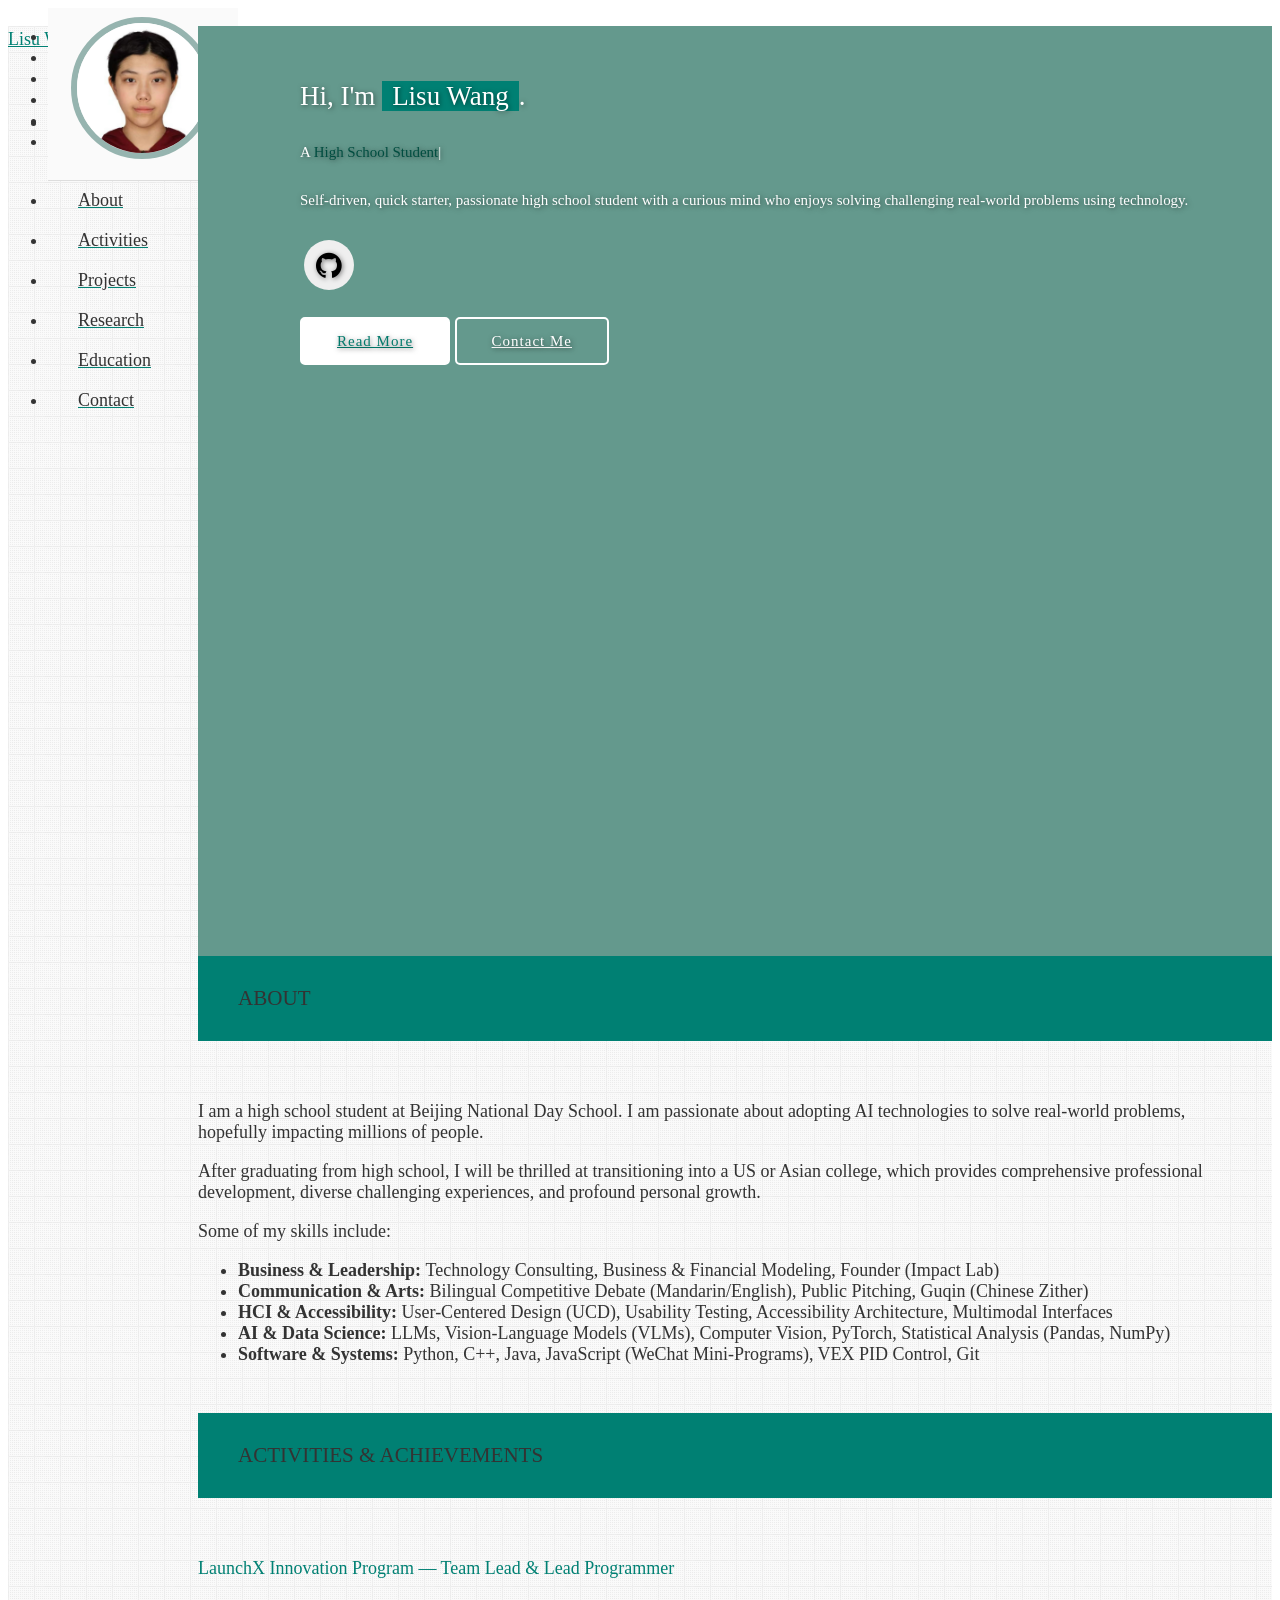
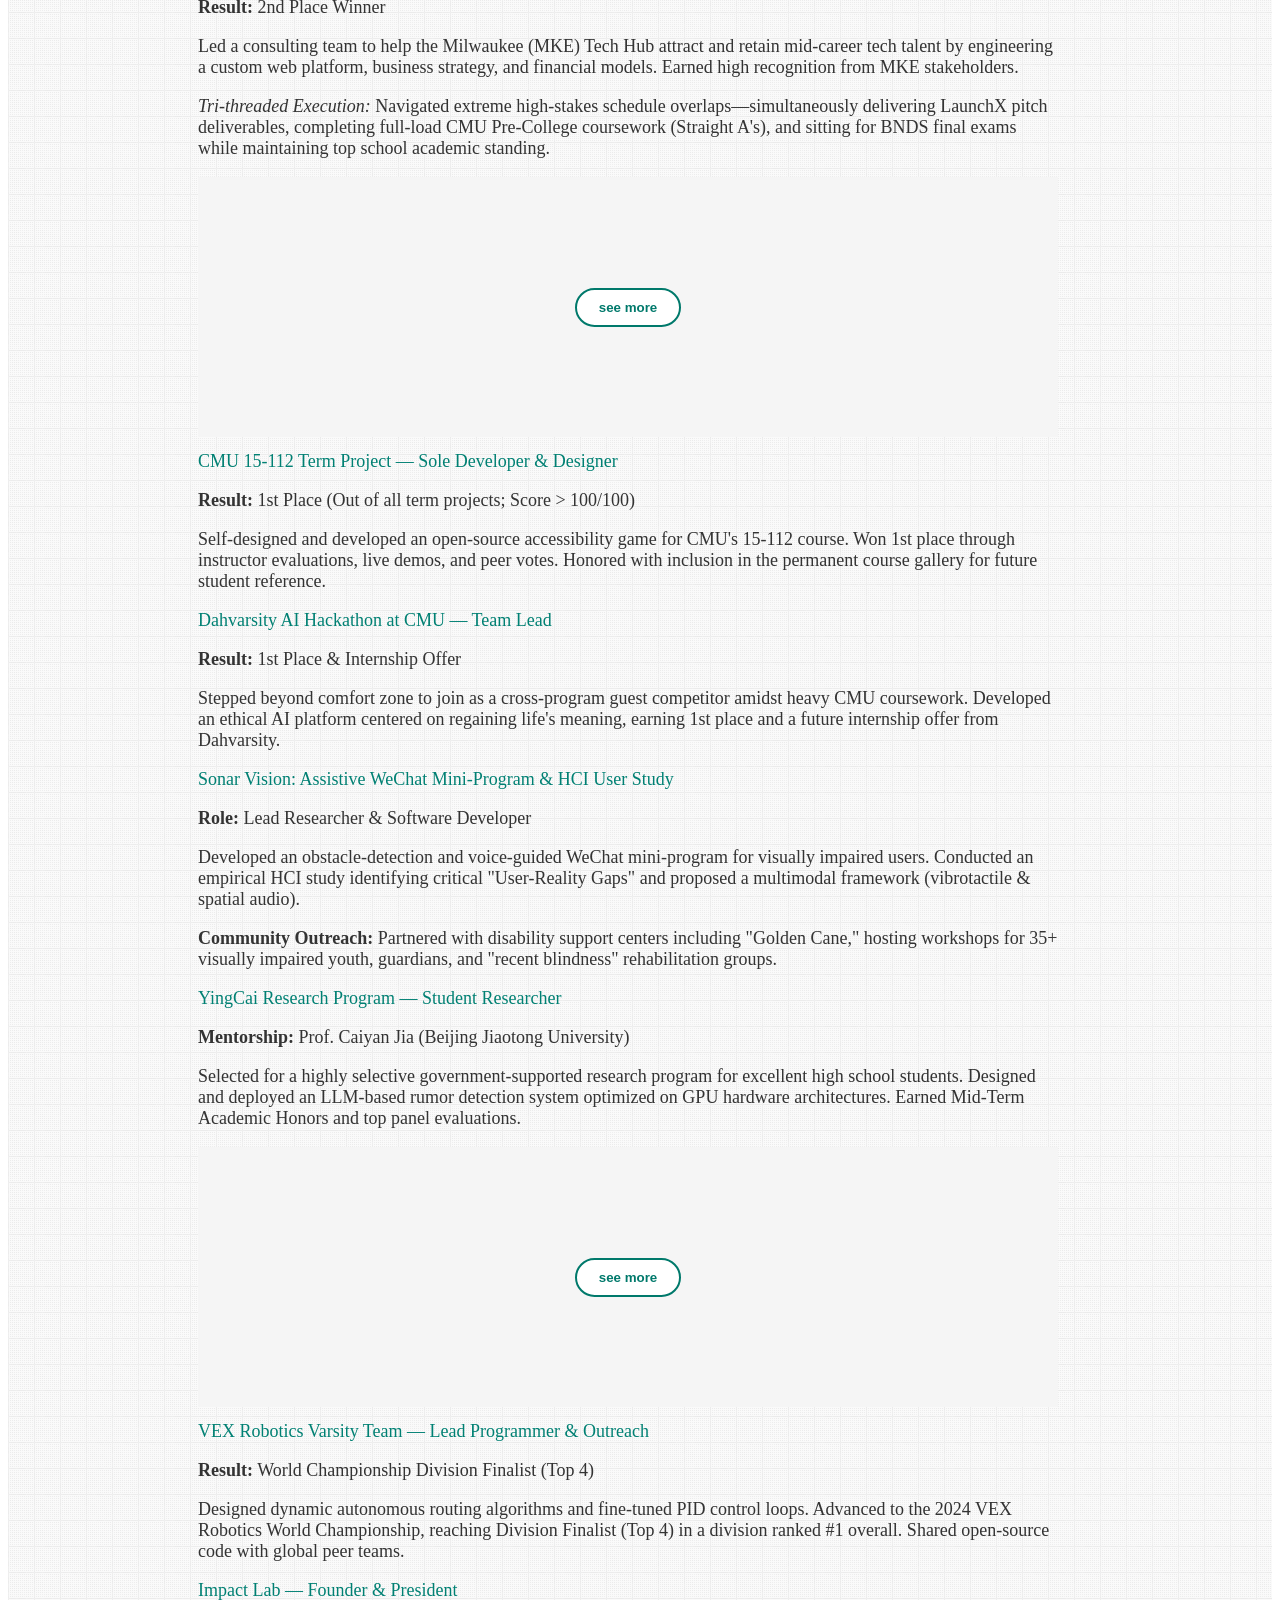
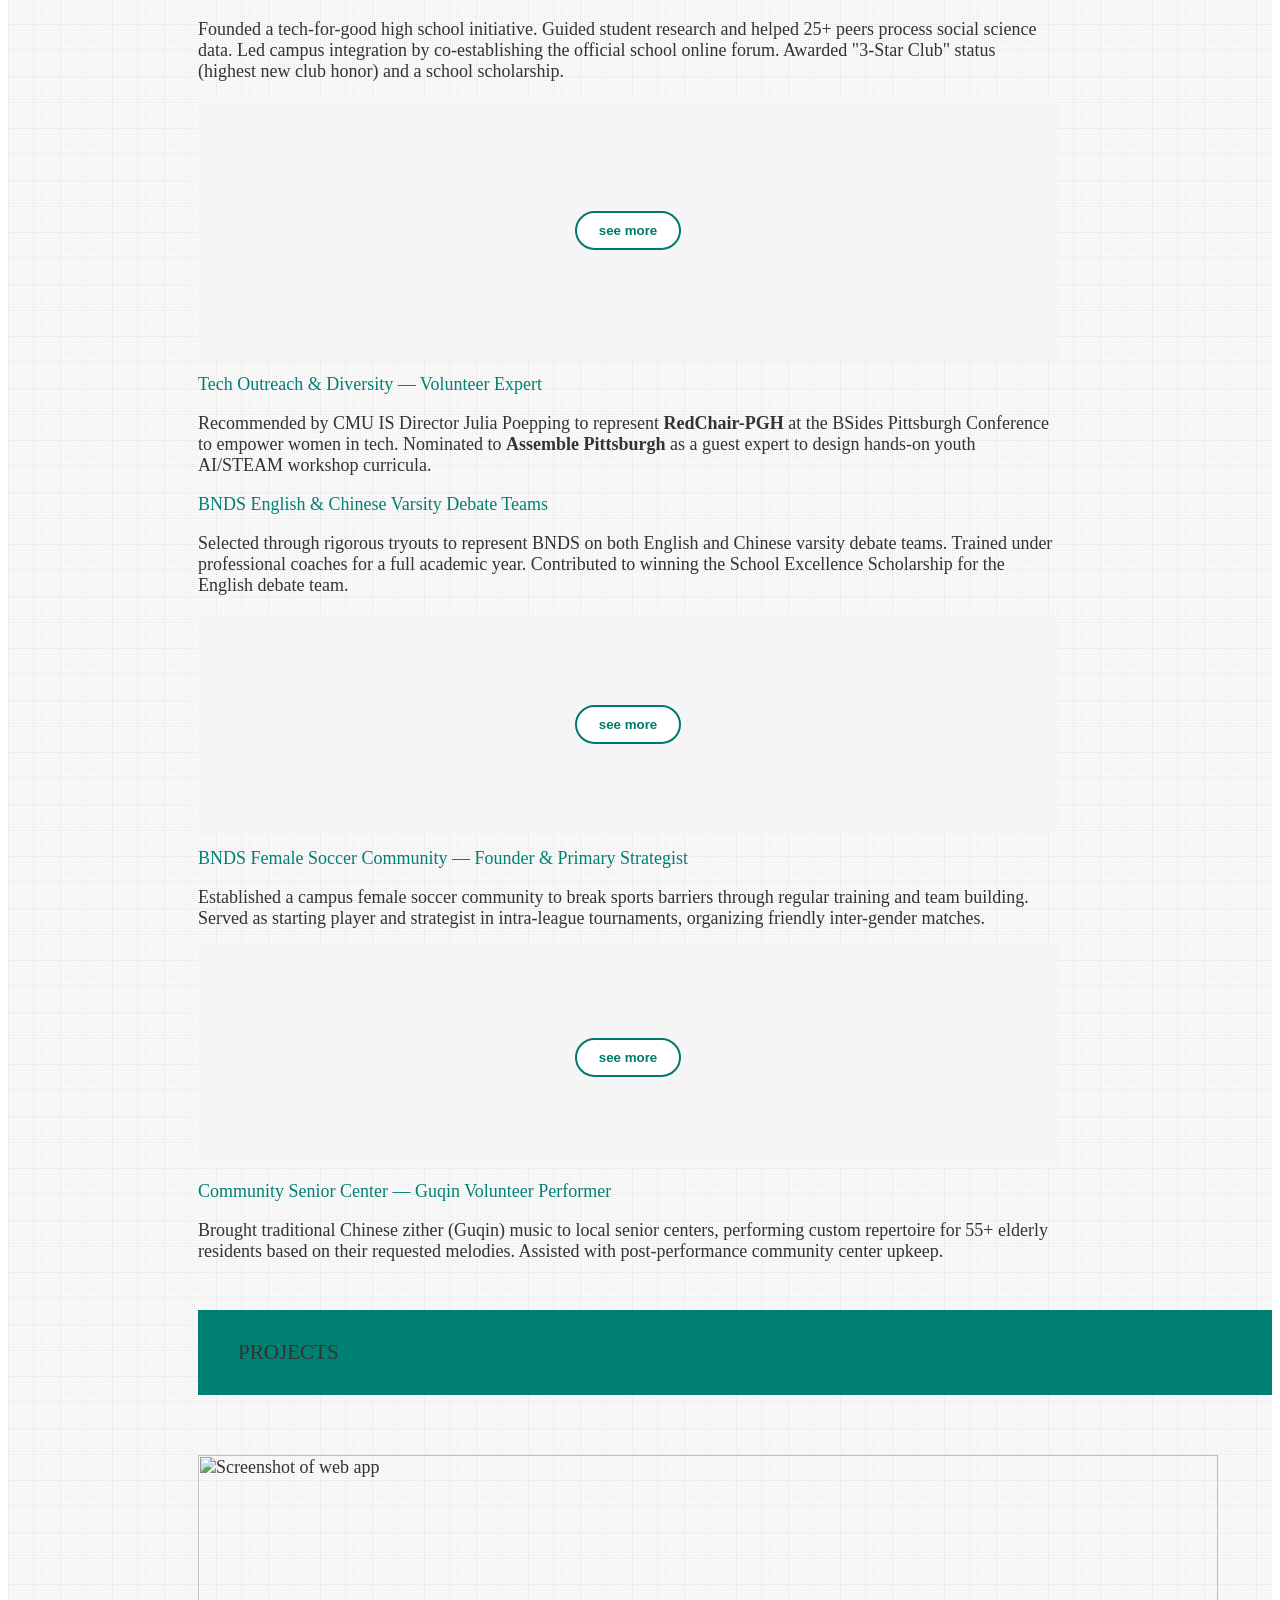
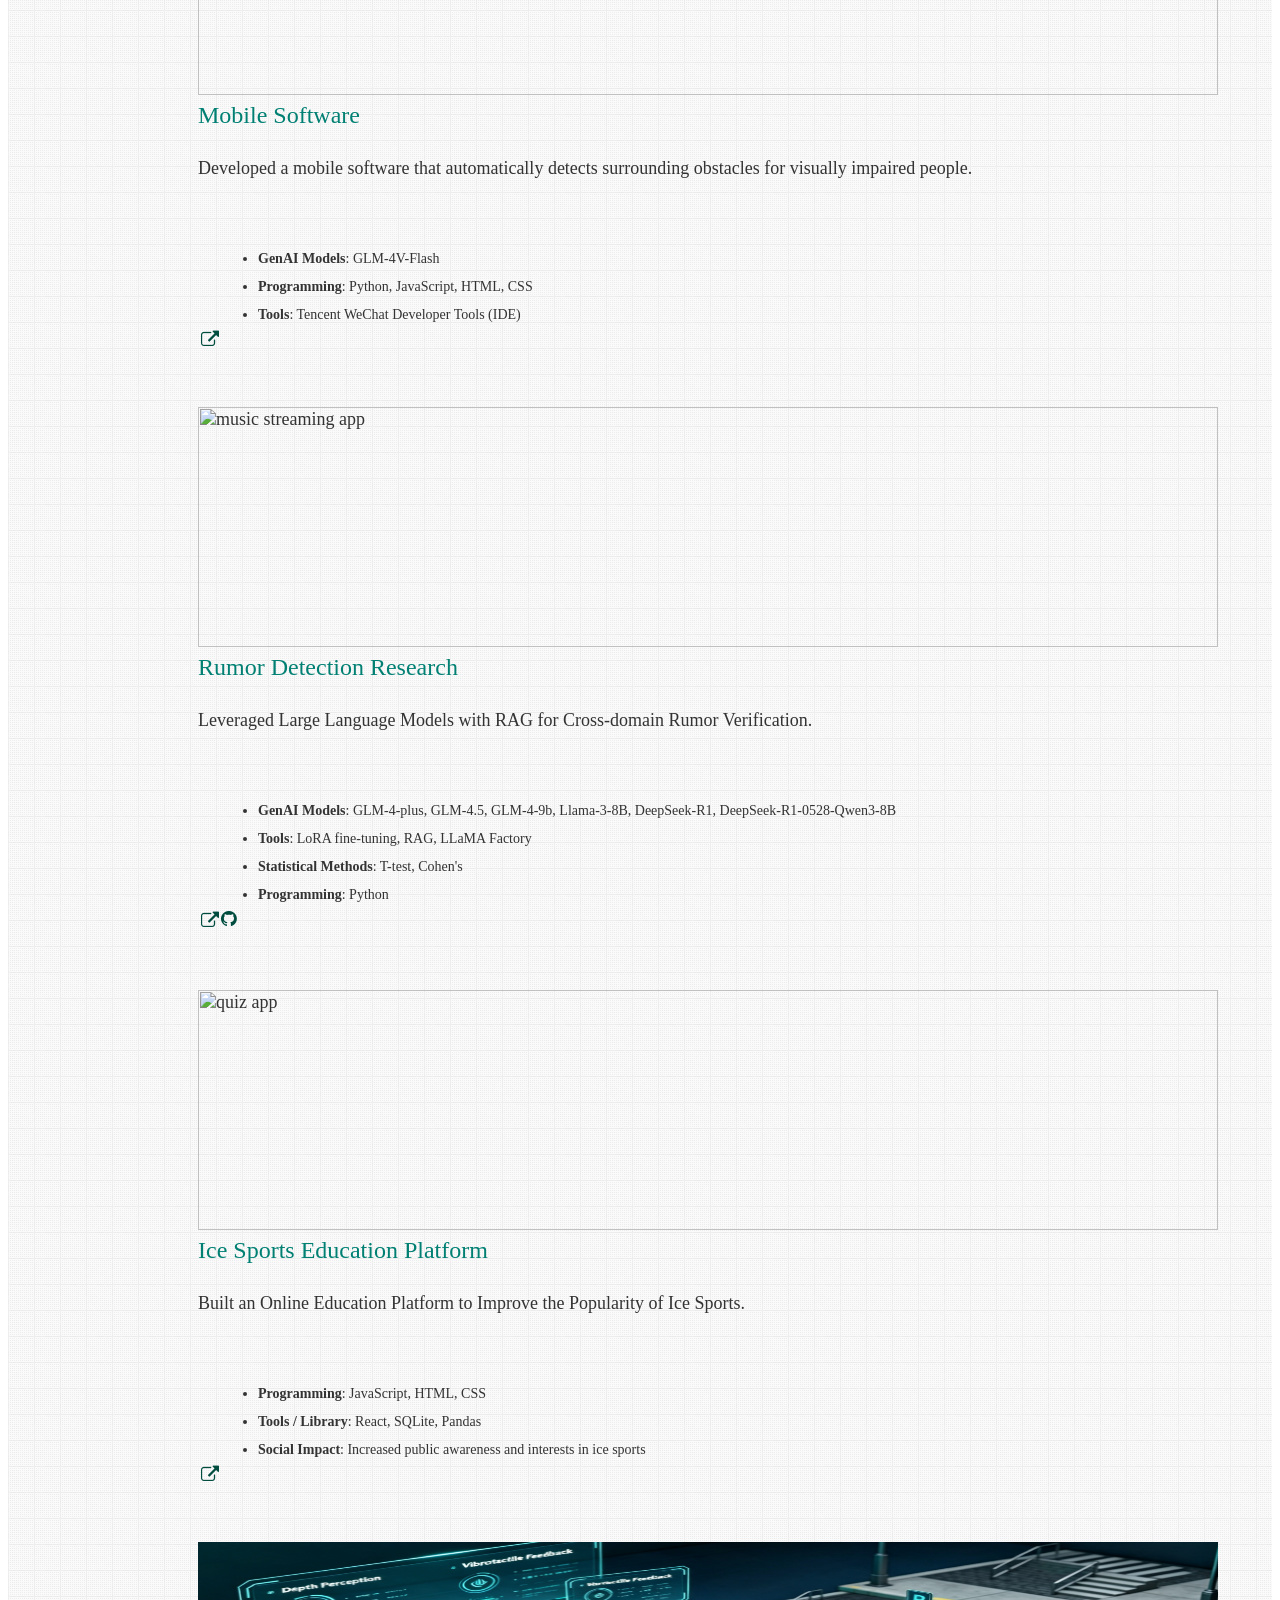
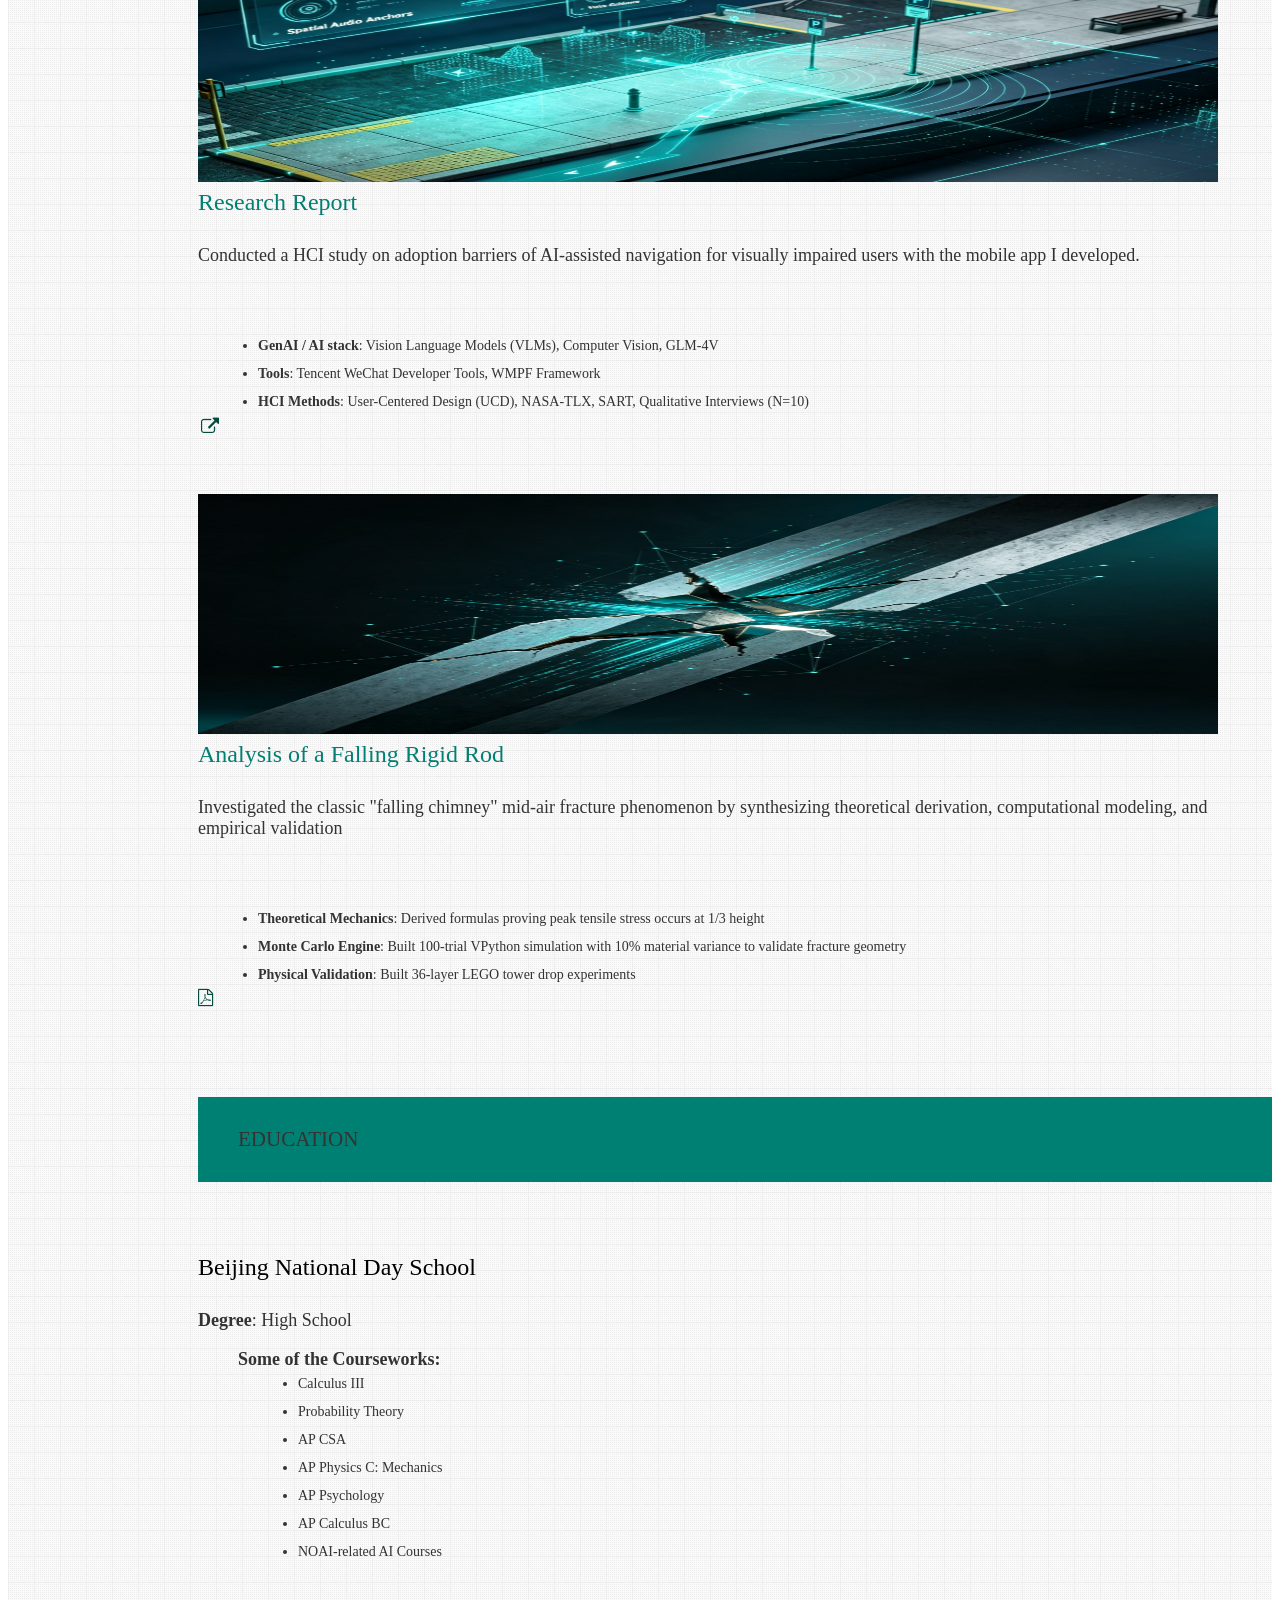
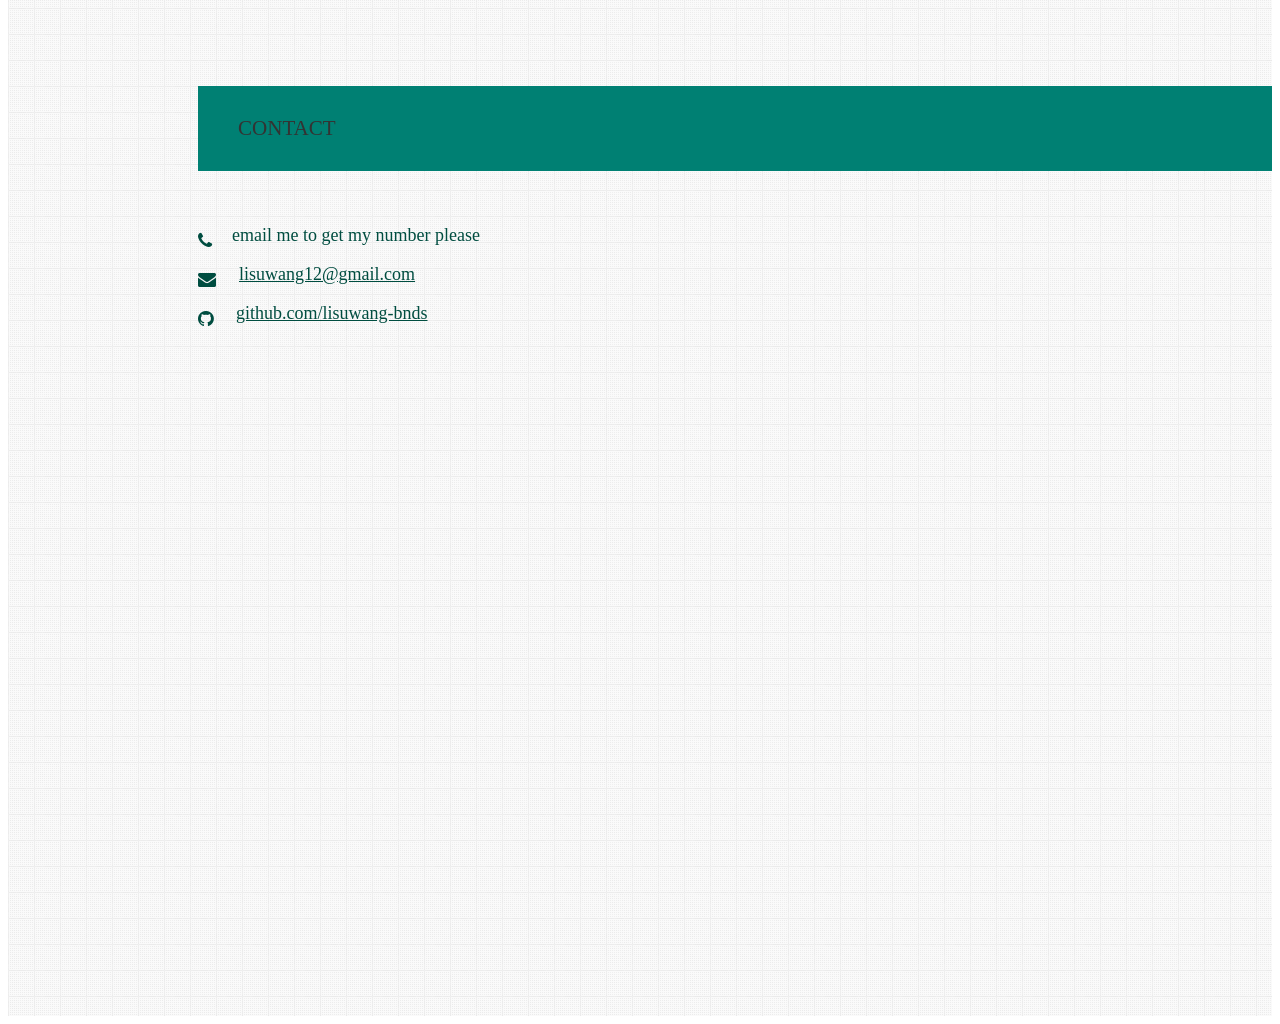
==== commit ac15c7c9: "force page refresh" ====
--- a/index.html
+++ b/index.html
@@ -639,3 +639,4 @@
 </body>
 
 </html>
+<!--refreshh-->
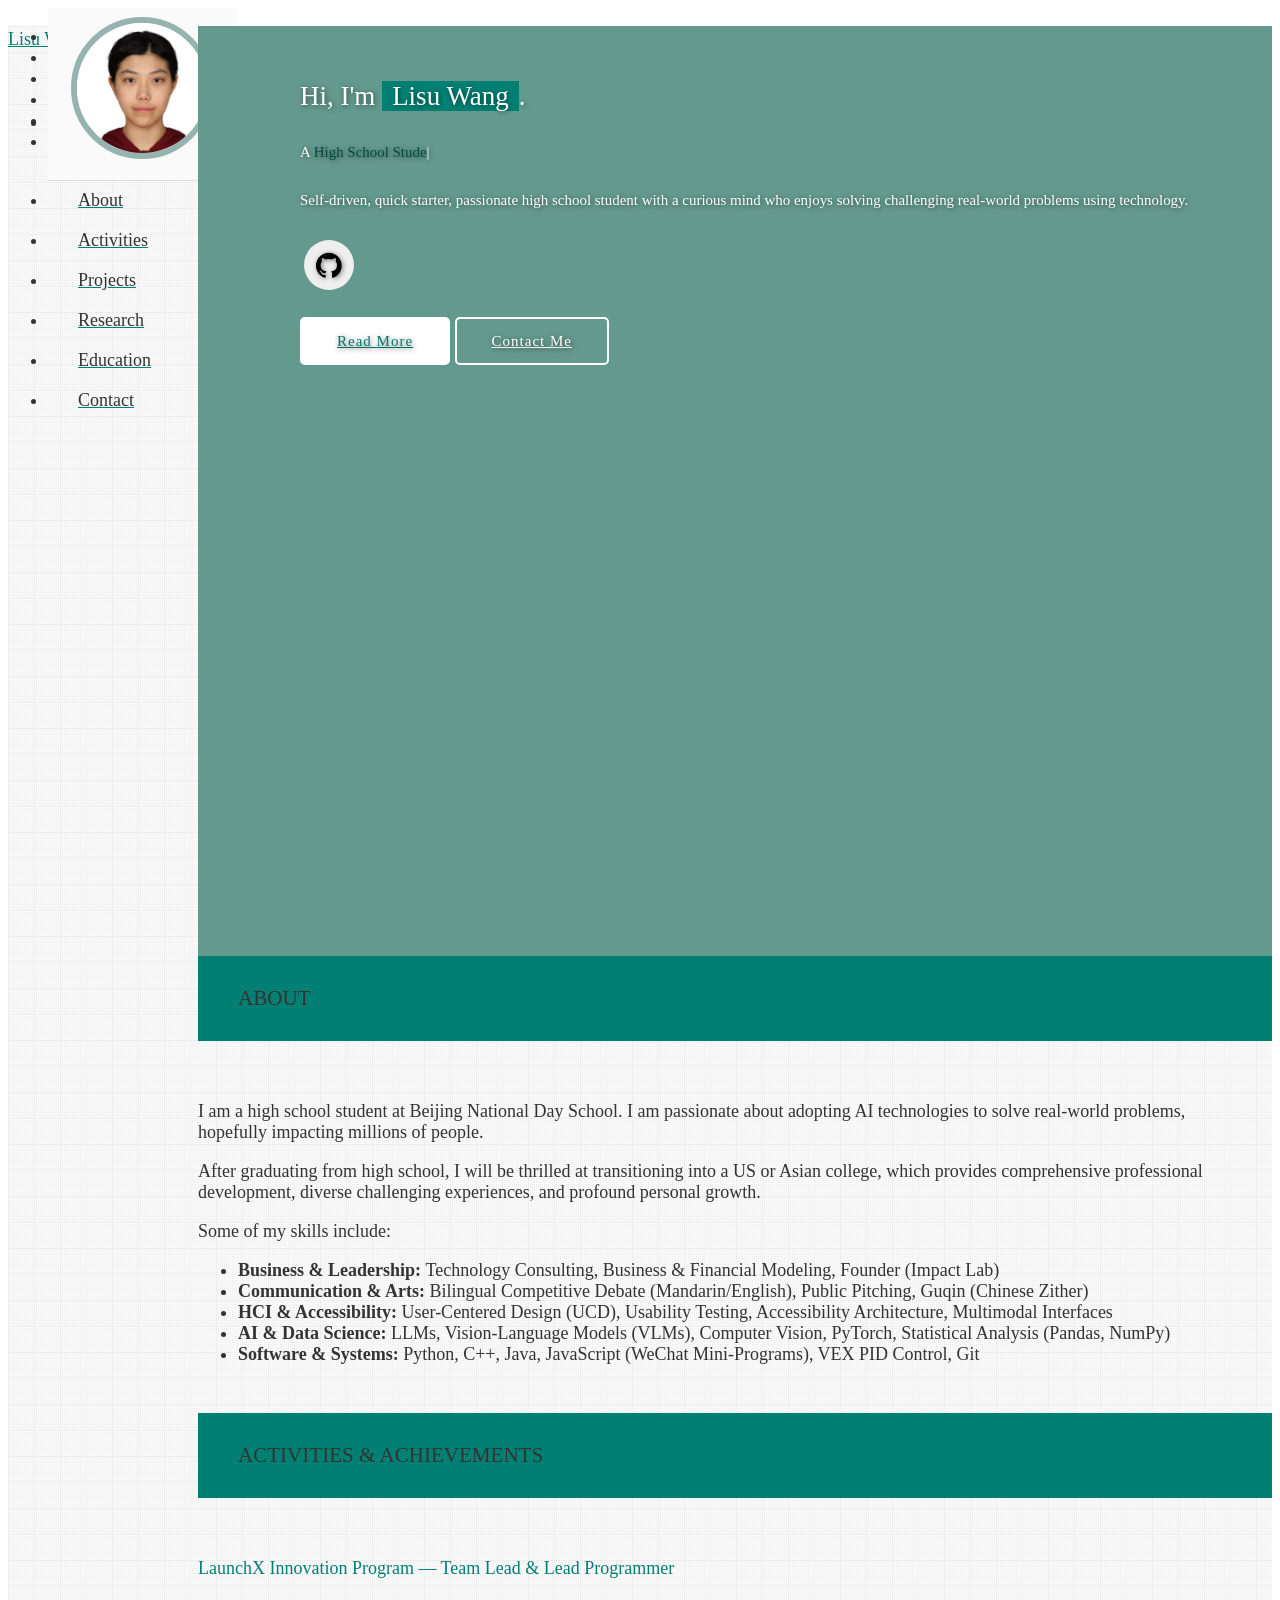
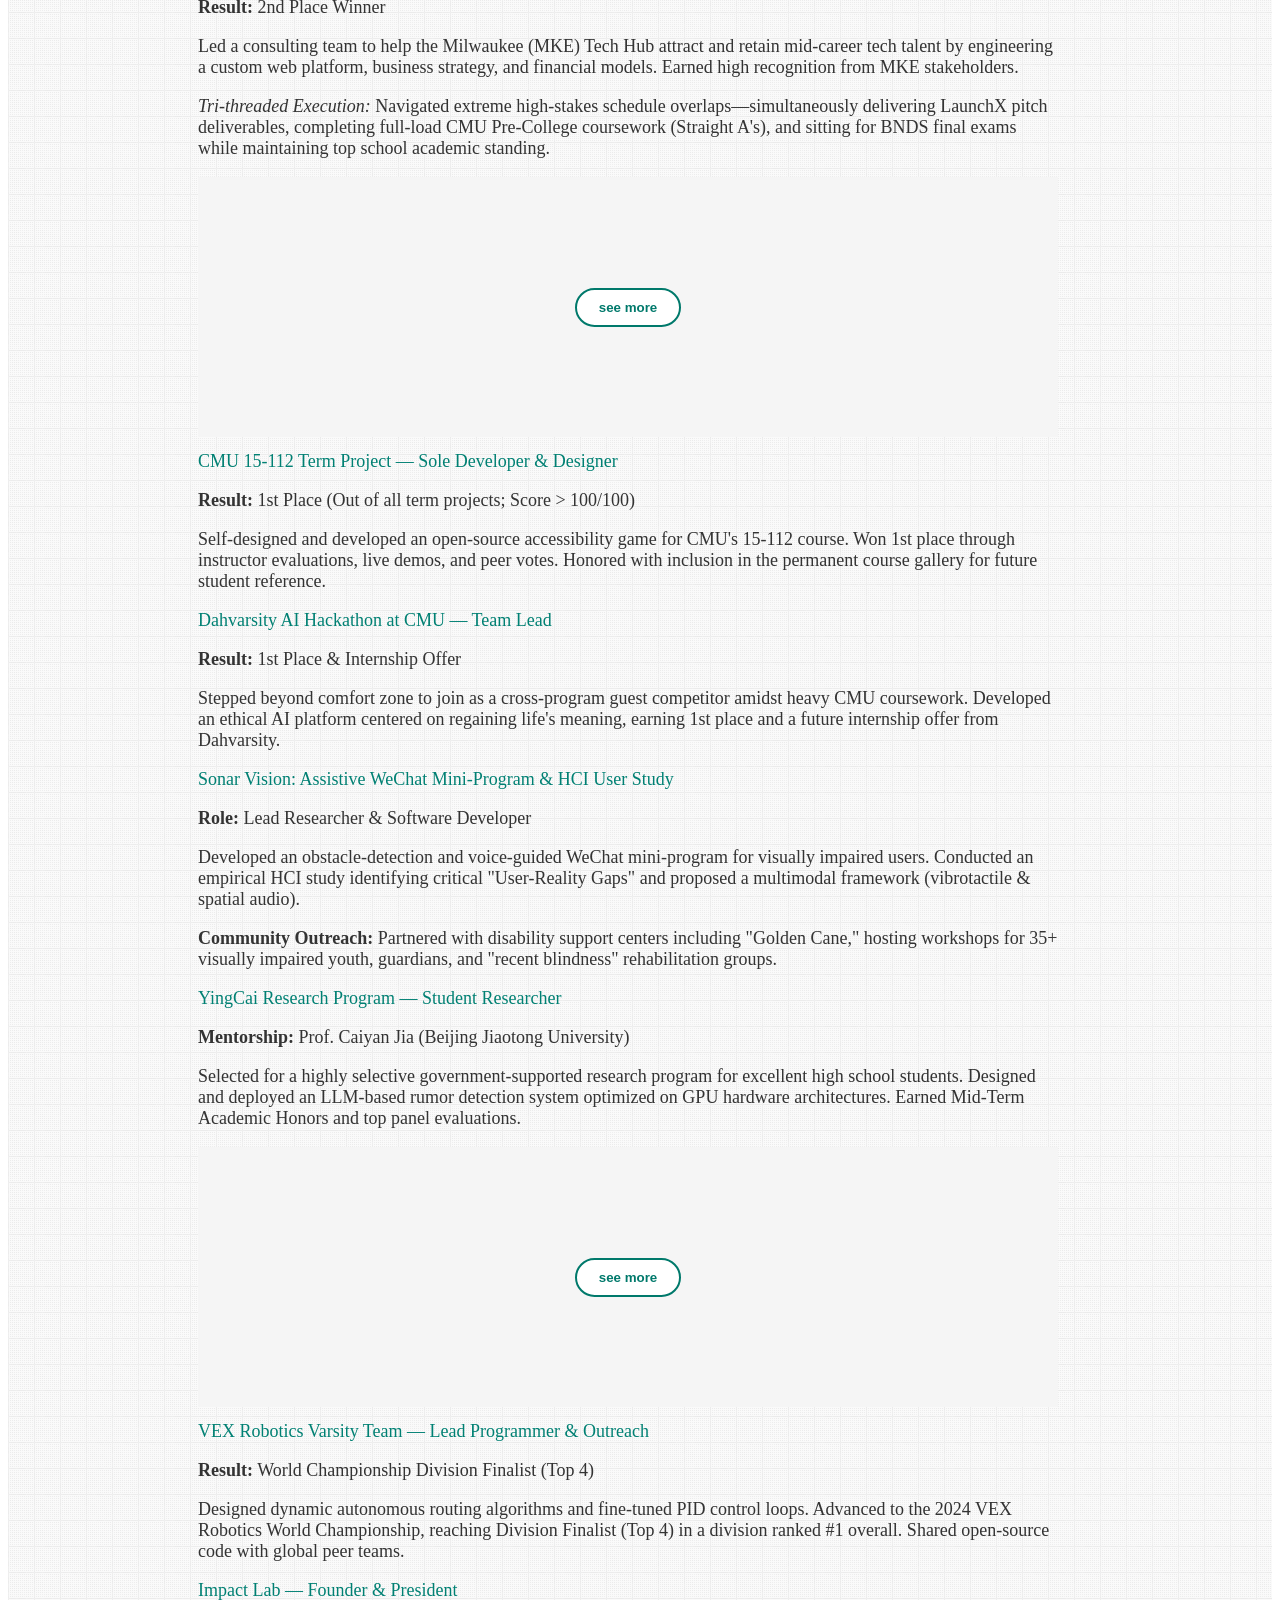
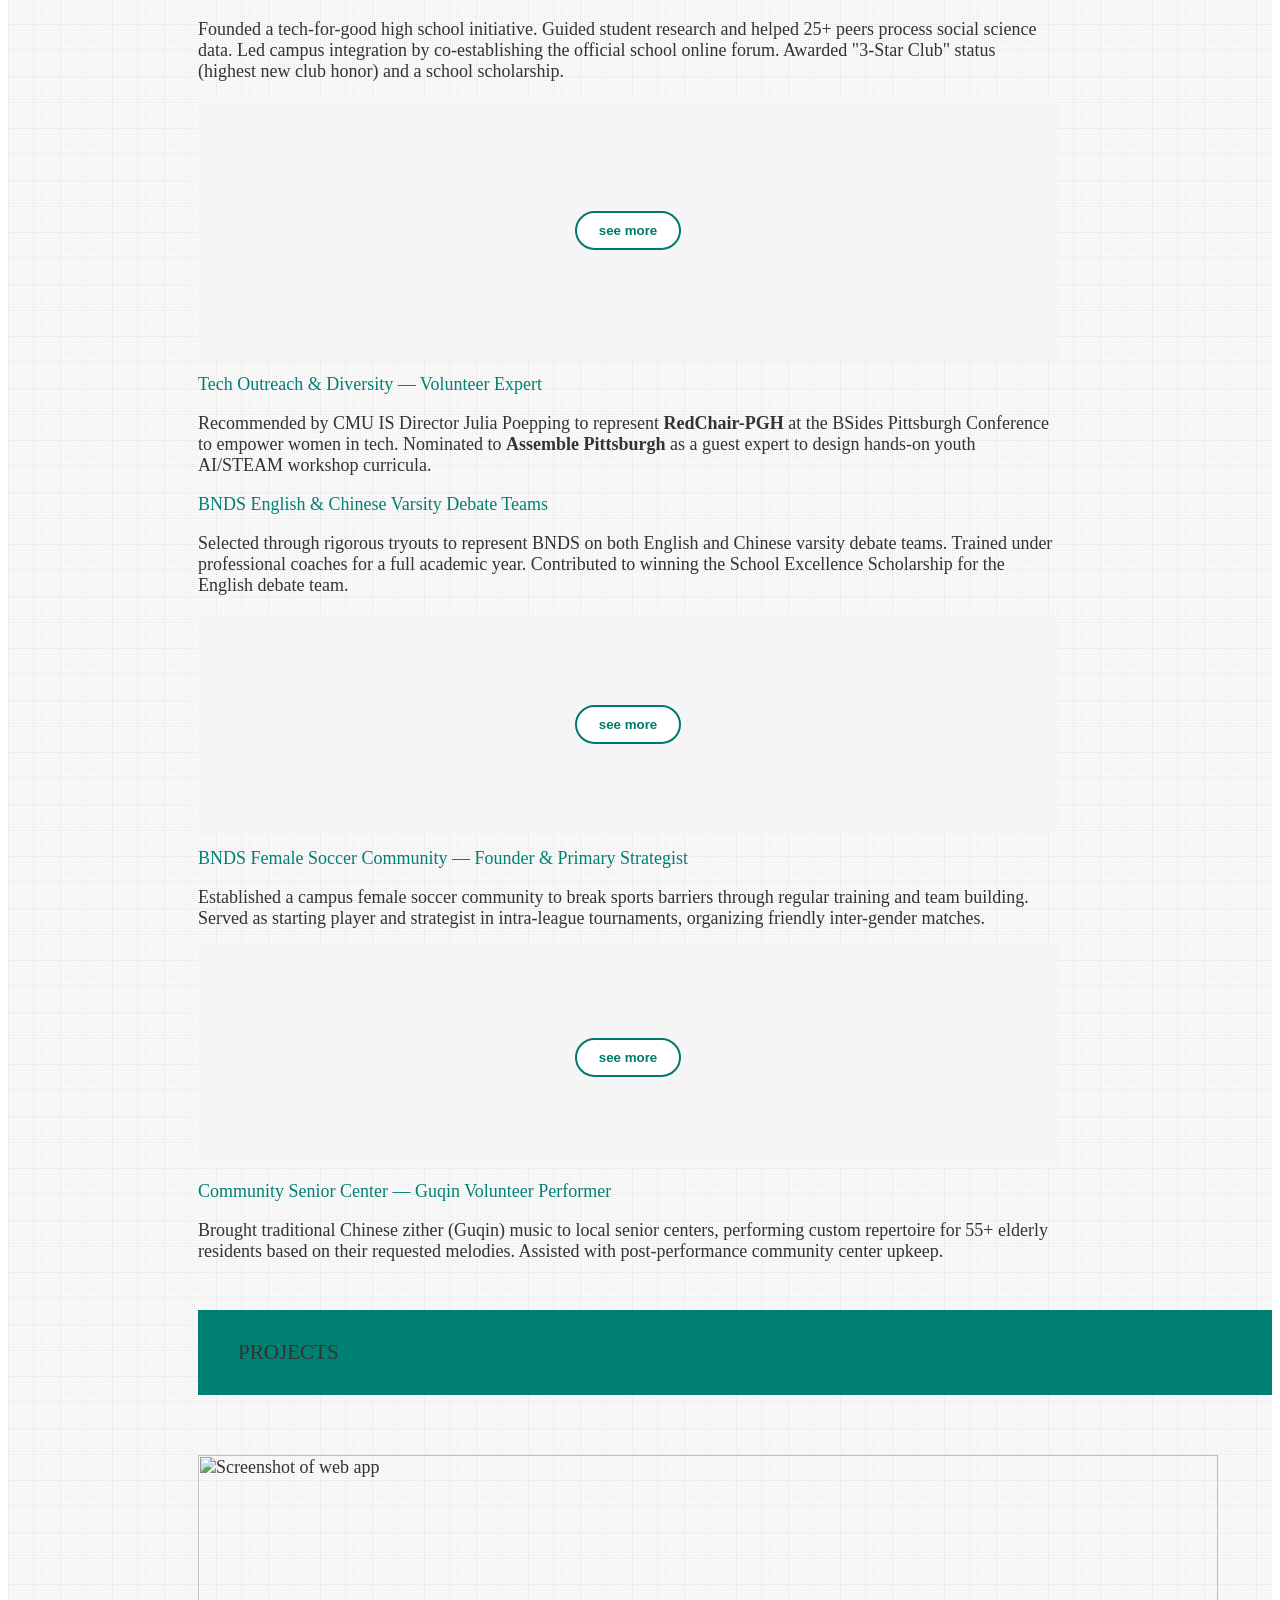
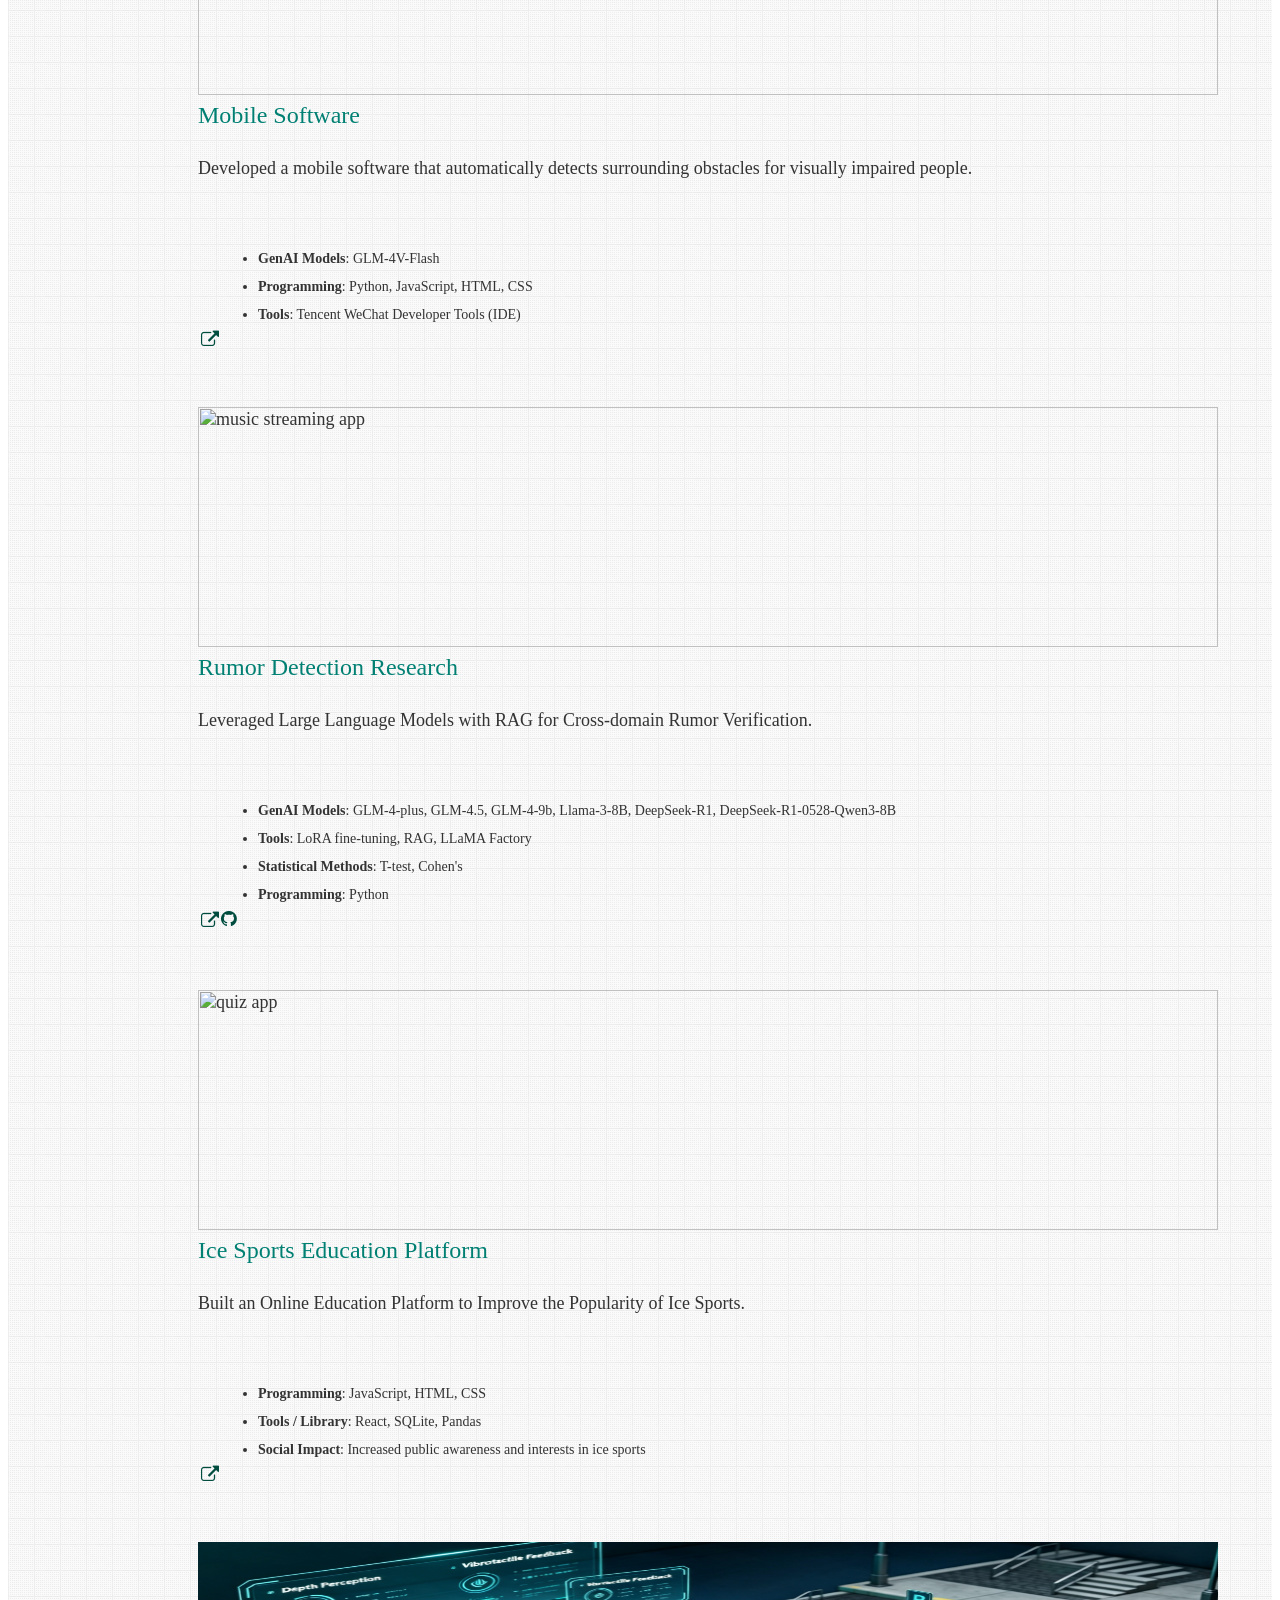
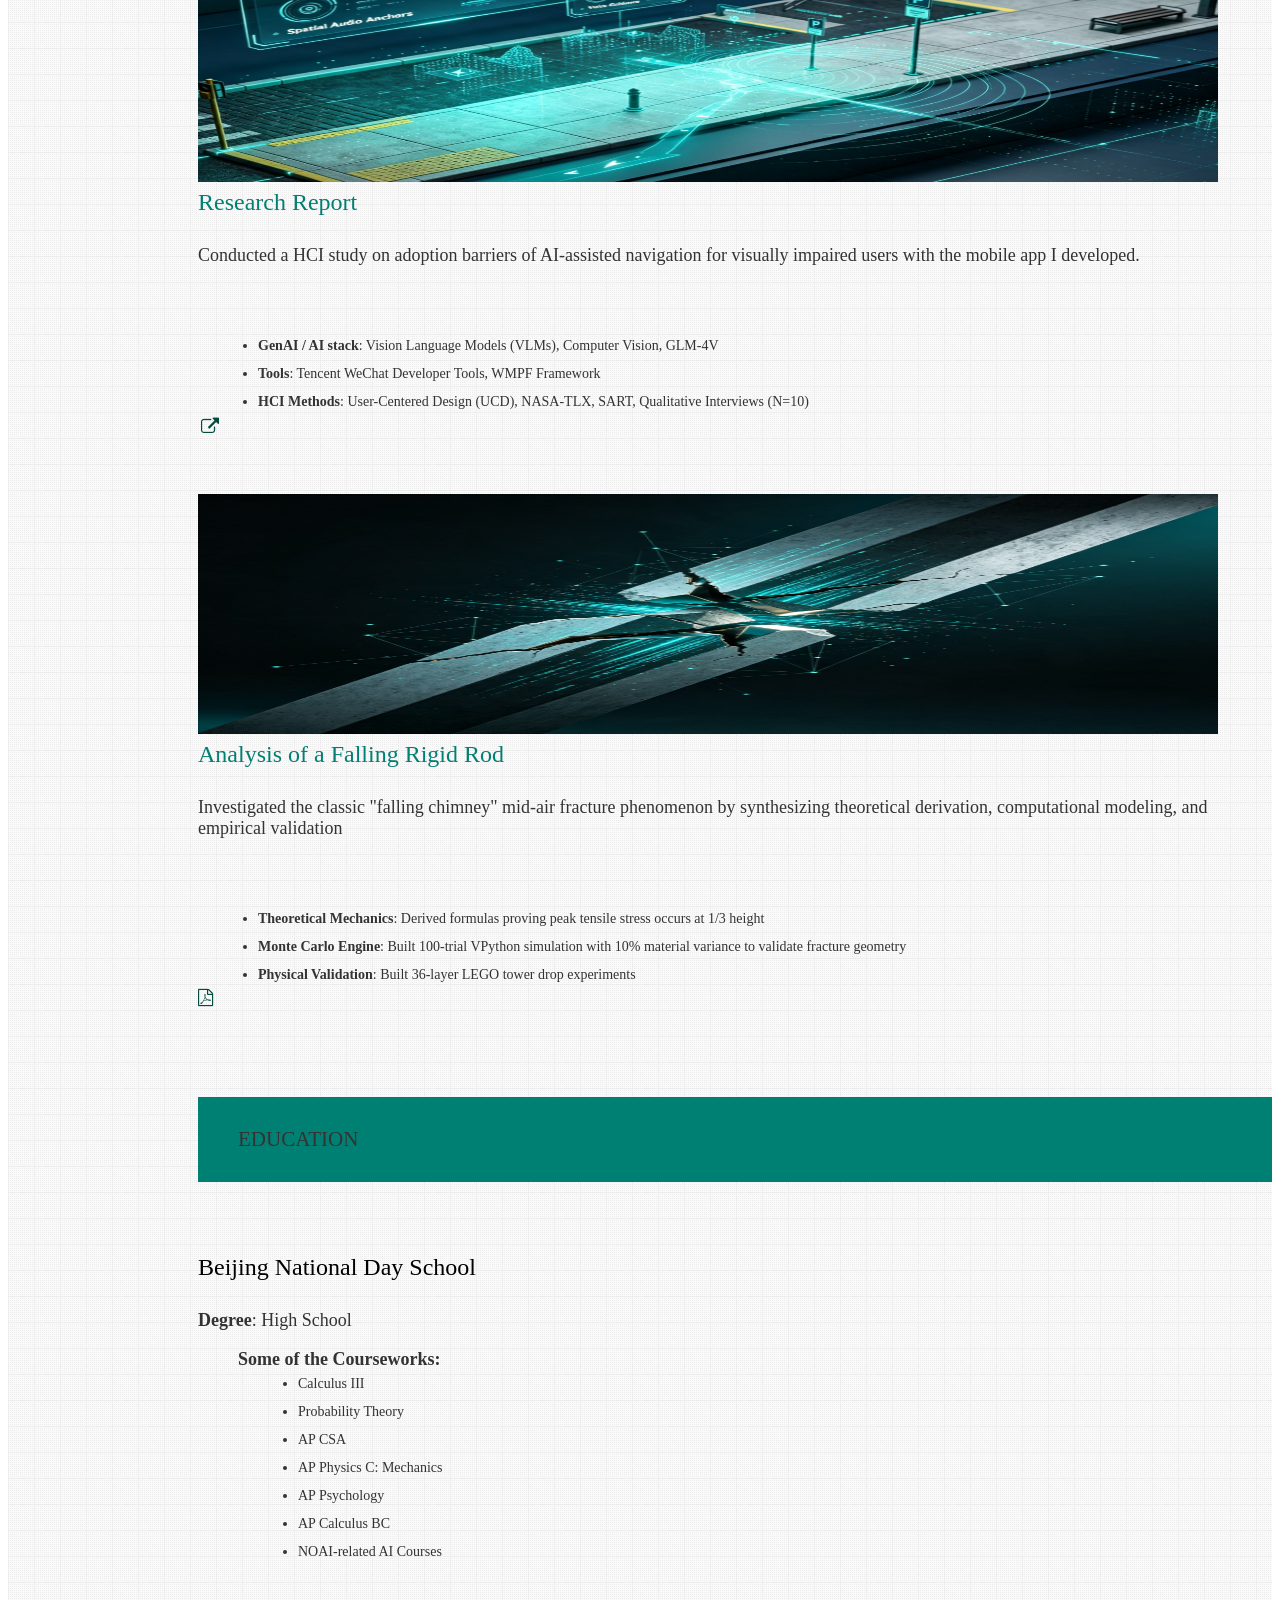
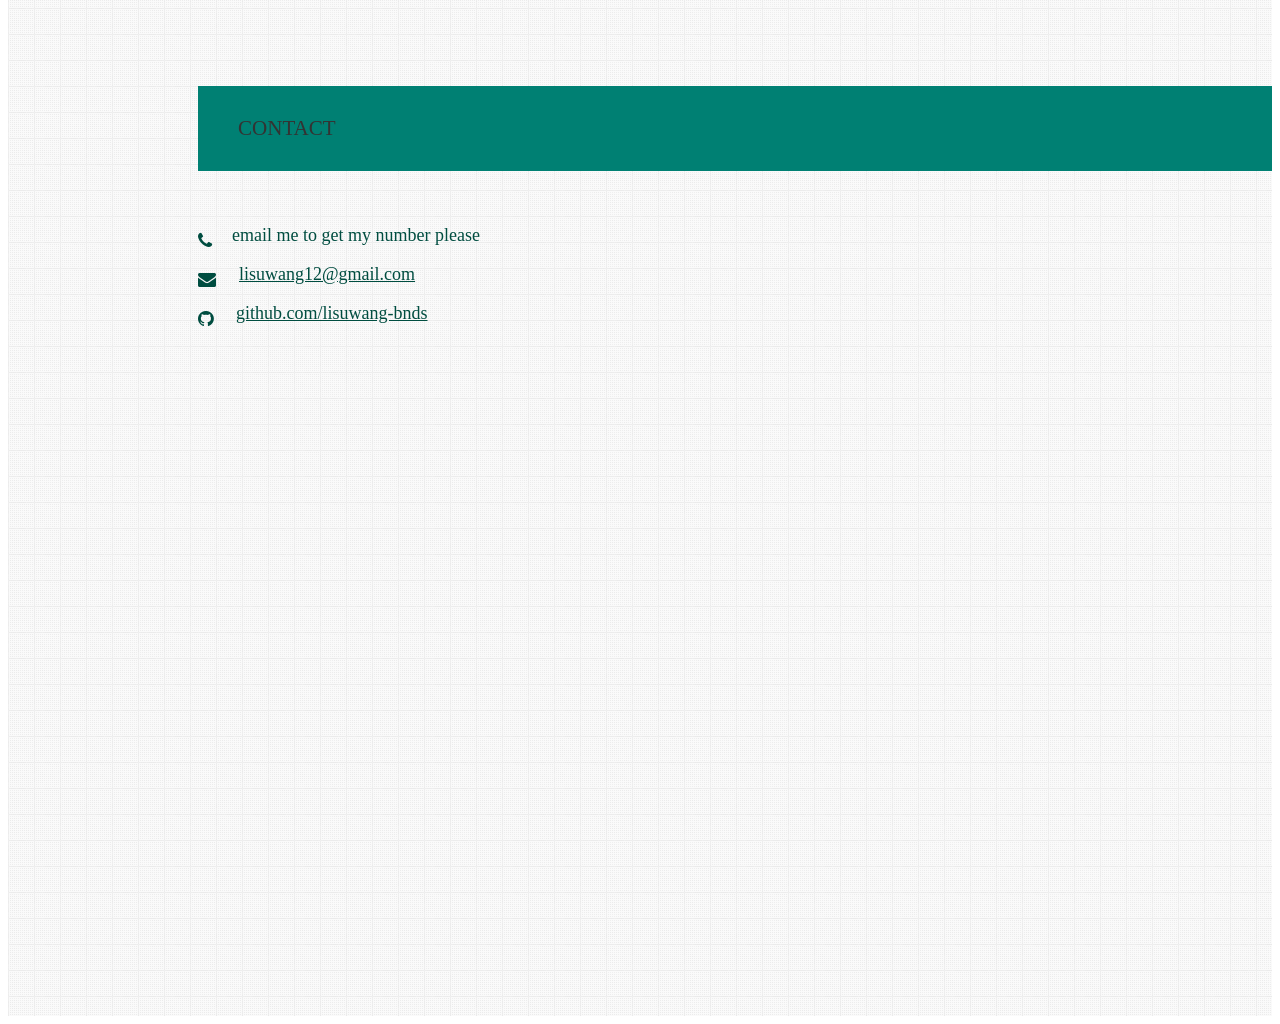
==== commit a22f082d: "Fixed resources path" ====
--- a/index.html
+++ b/index.html
@@ -97,7 +97,7 @@
             class="mdi-av-my-library-books small"></i><span>Projects</span></a>
       </li>
       <li class="bold">
-        <a aria-label="Navigate to the Report section" href="./assets/file/report.html" class="waves-effect waves-dark teal-text"><i
+        <a aria-label="Navigate to the Report section" href="./report.html" class="waves-effect waves-dark teal-text"><i
             class="mdi-file-text small"></i><span>Research</span></a>
       </li>
       <li class="bold">
@@ -145,7 +145,7 @@
             class="mdi-av-my-library-books small"></i><span>Projects</span></a>
       </li>
       <li class="bold">
-        <a aria-label="Navigate to the Research report" href="./assets/file/report.html" class="waves-effect waves-dark teal-text"><i
+        <a aria-label="Navigate to the Research report" href="./report.html" class="waves-effect waves-dark teal-text"><i
             class="mdi-file-text small"></i><span>Research</span></a>
       </li>
       <li class="bold">
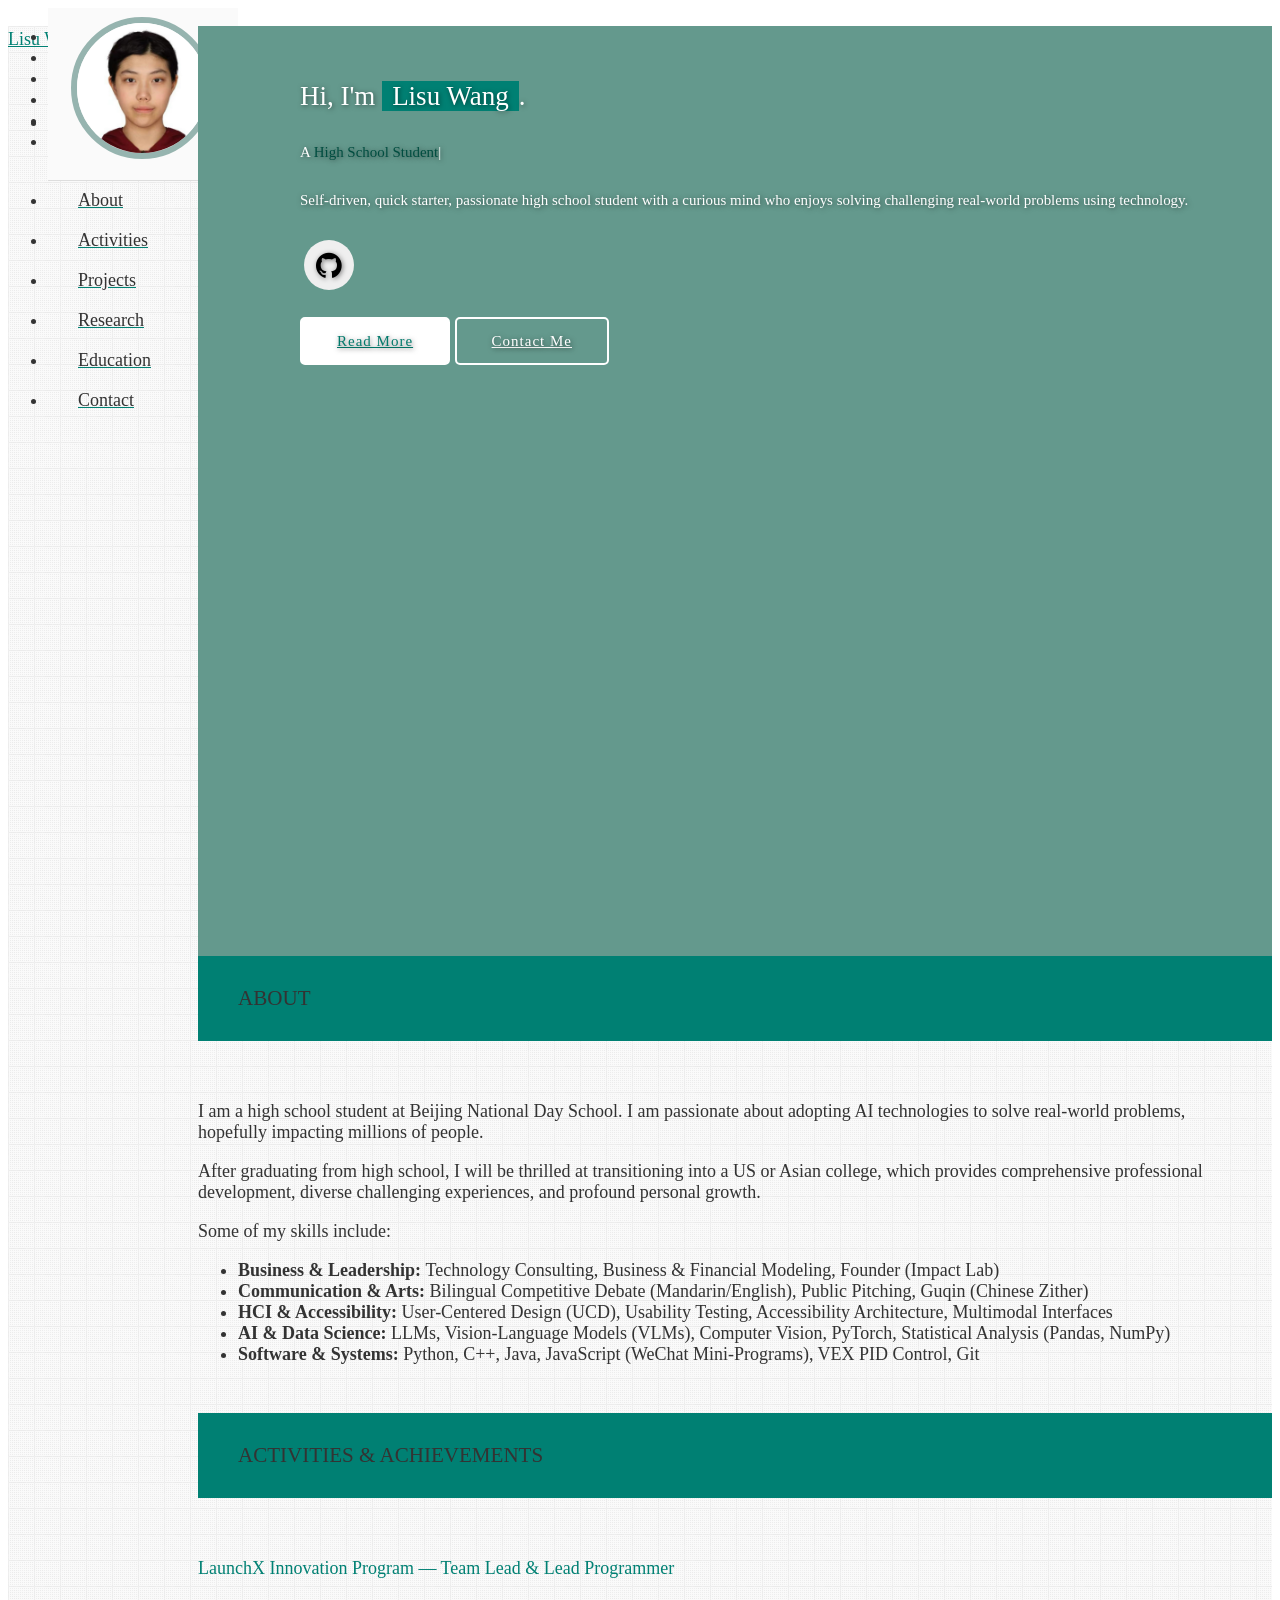
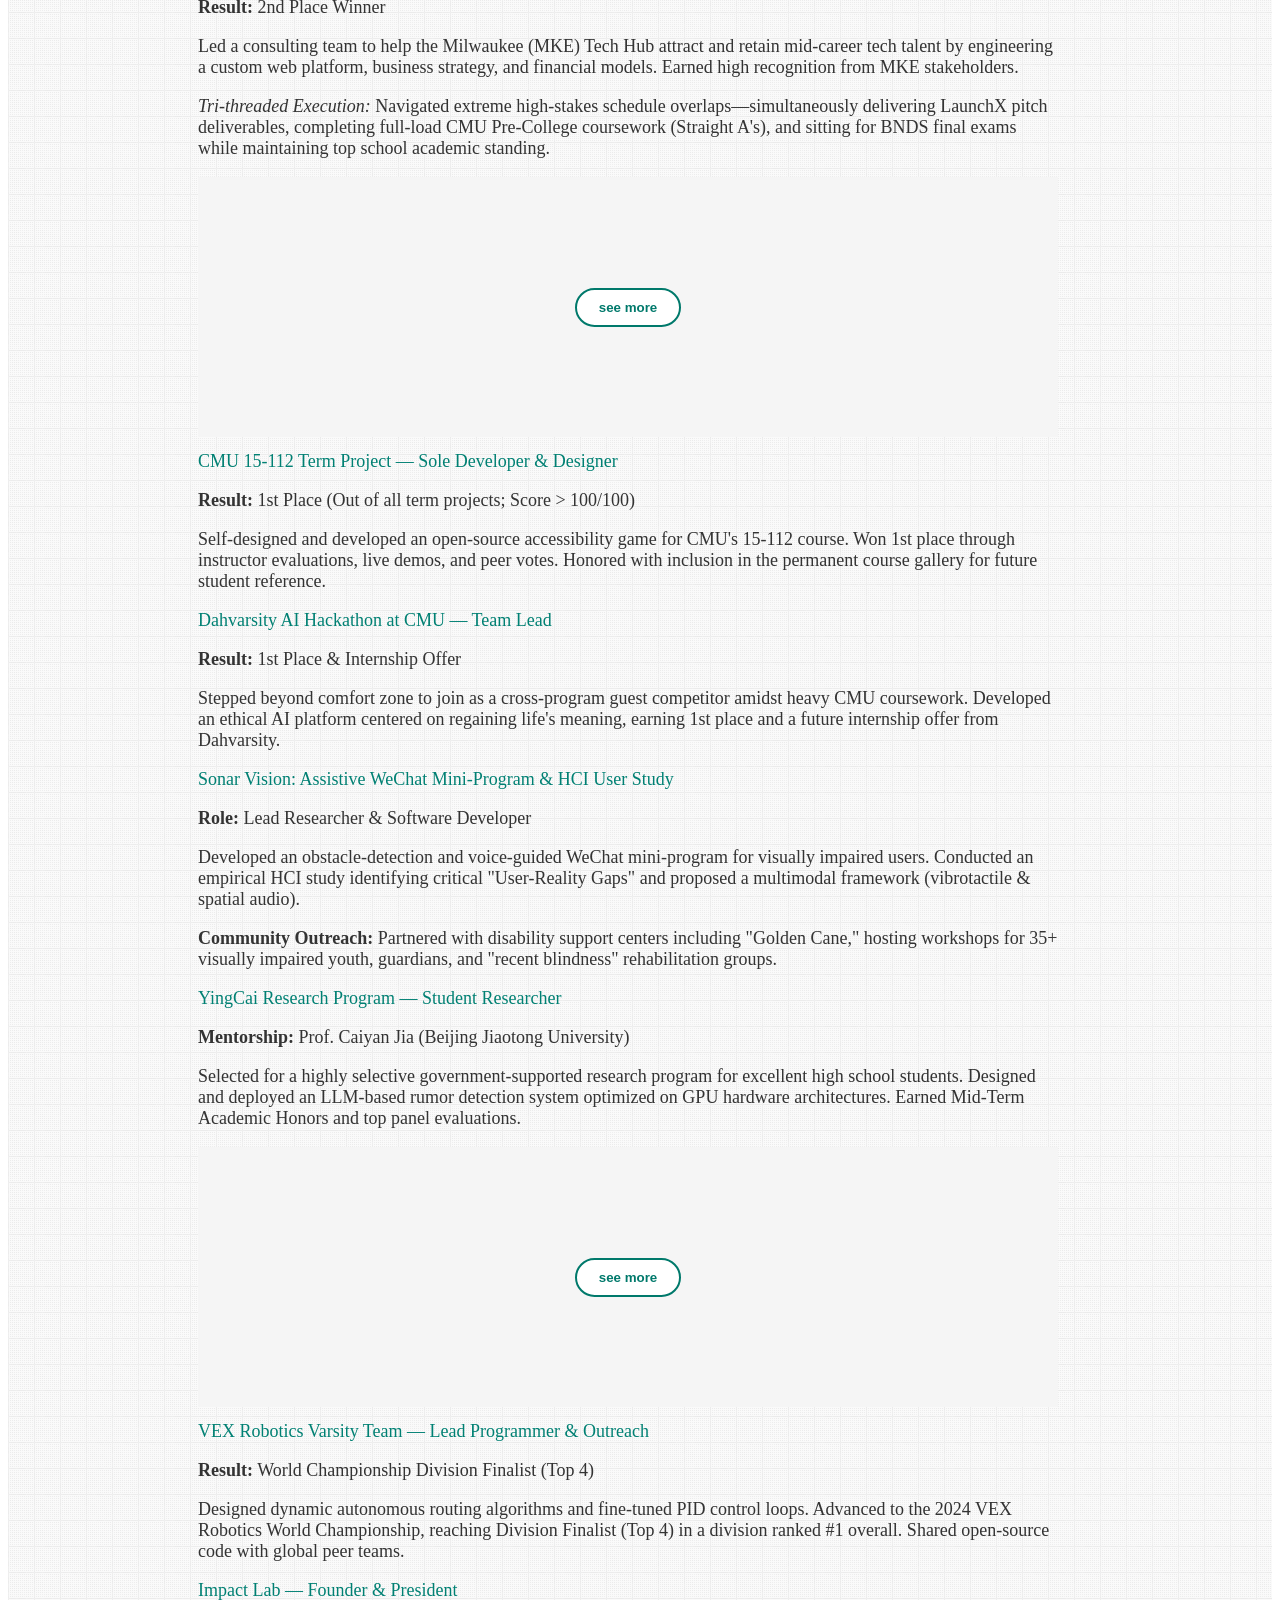
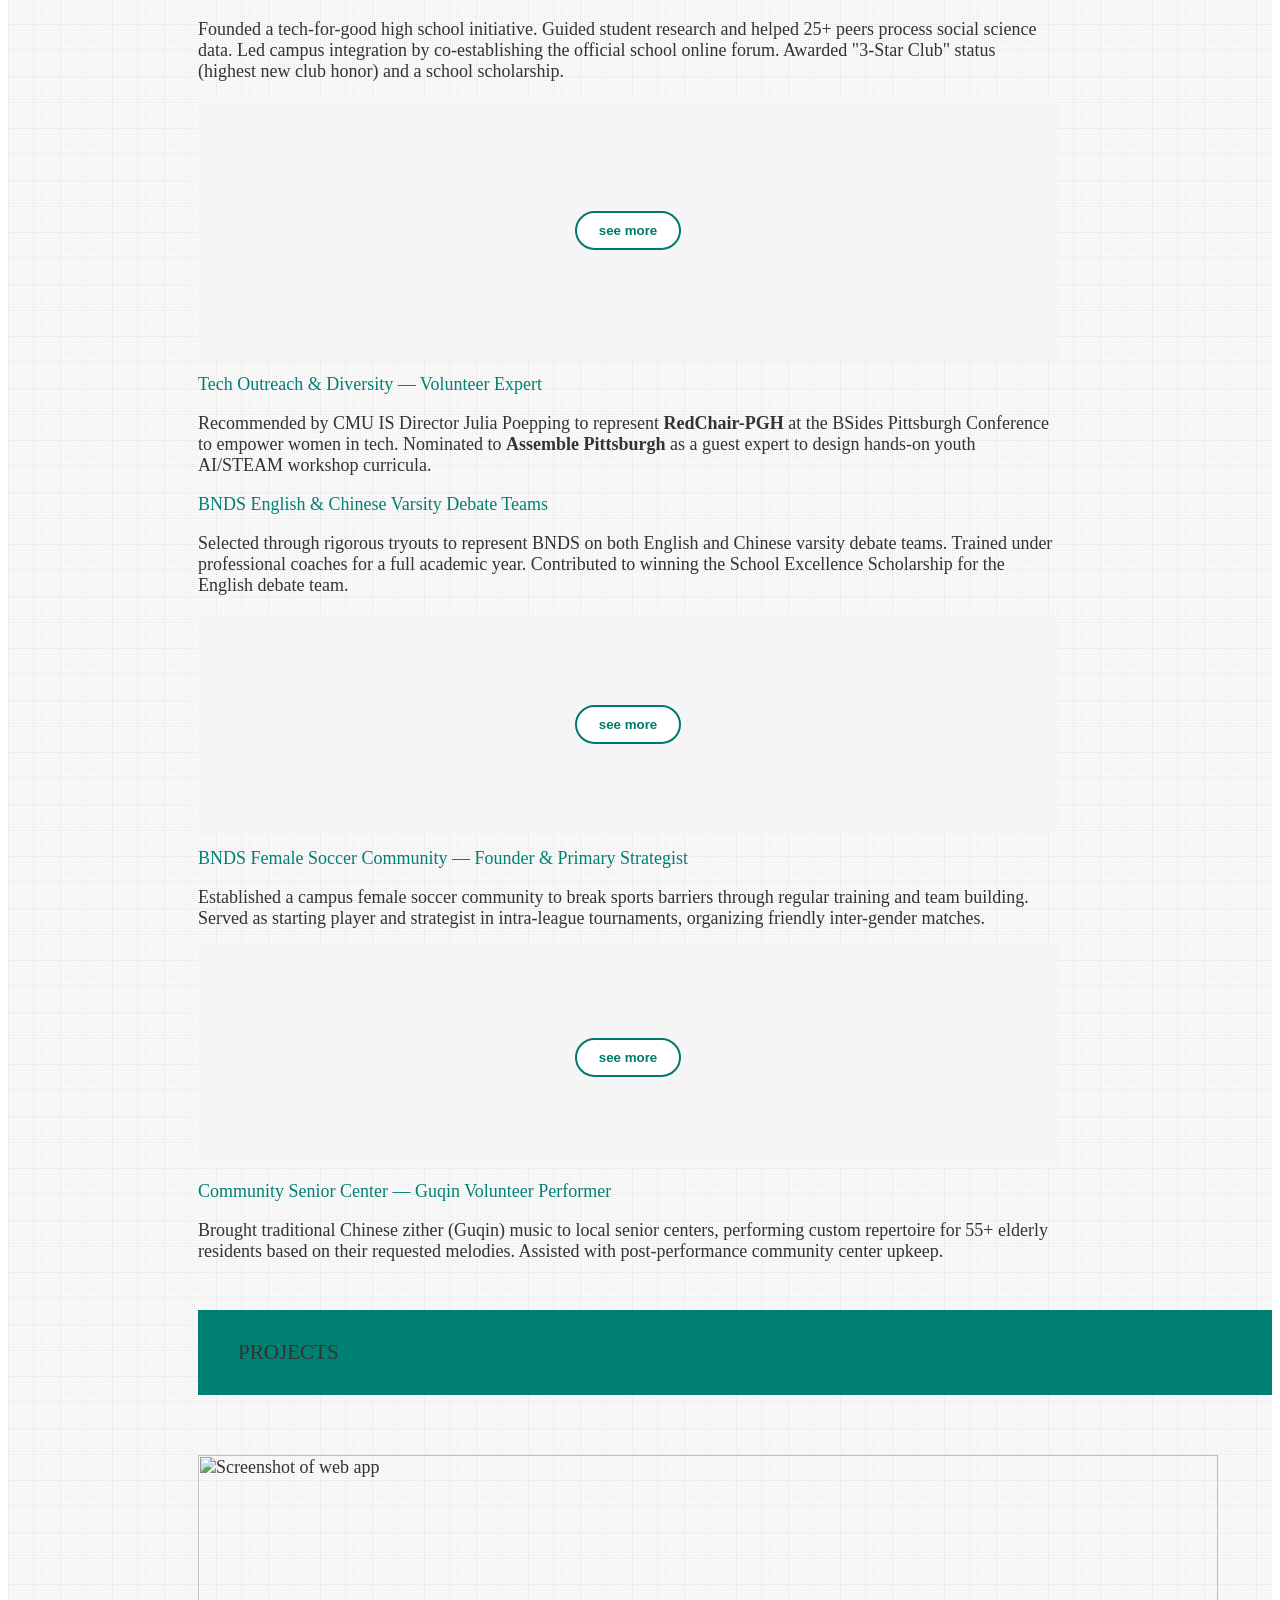
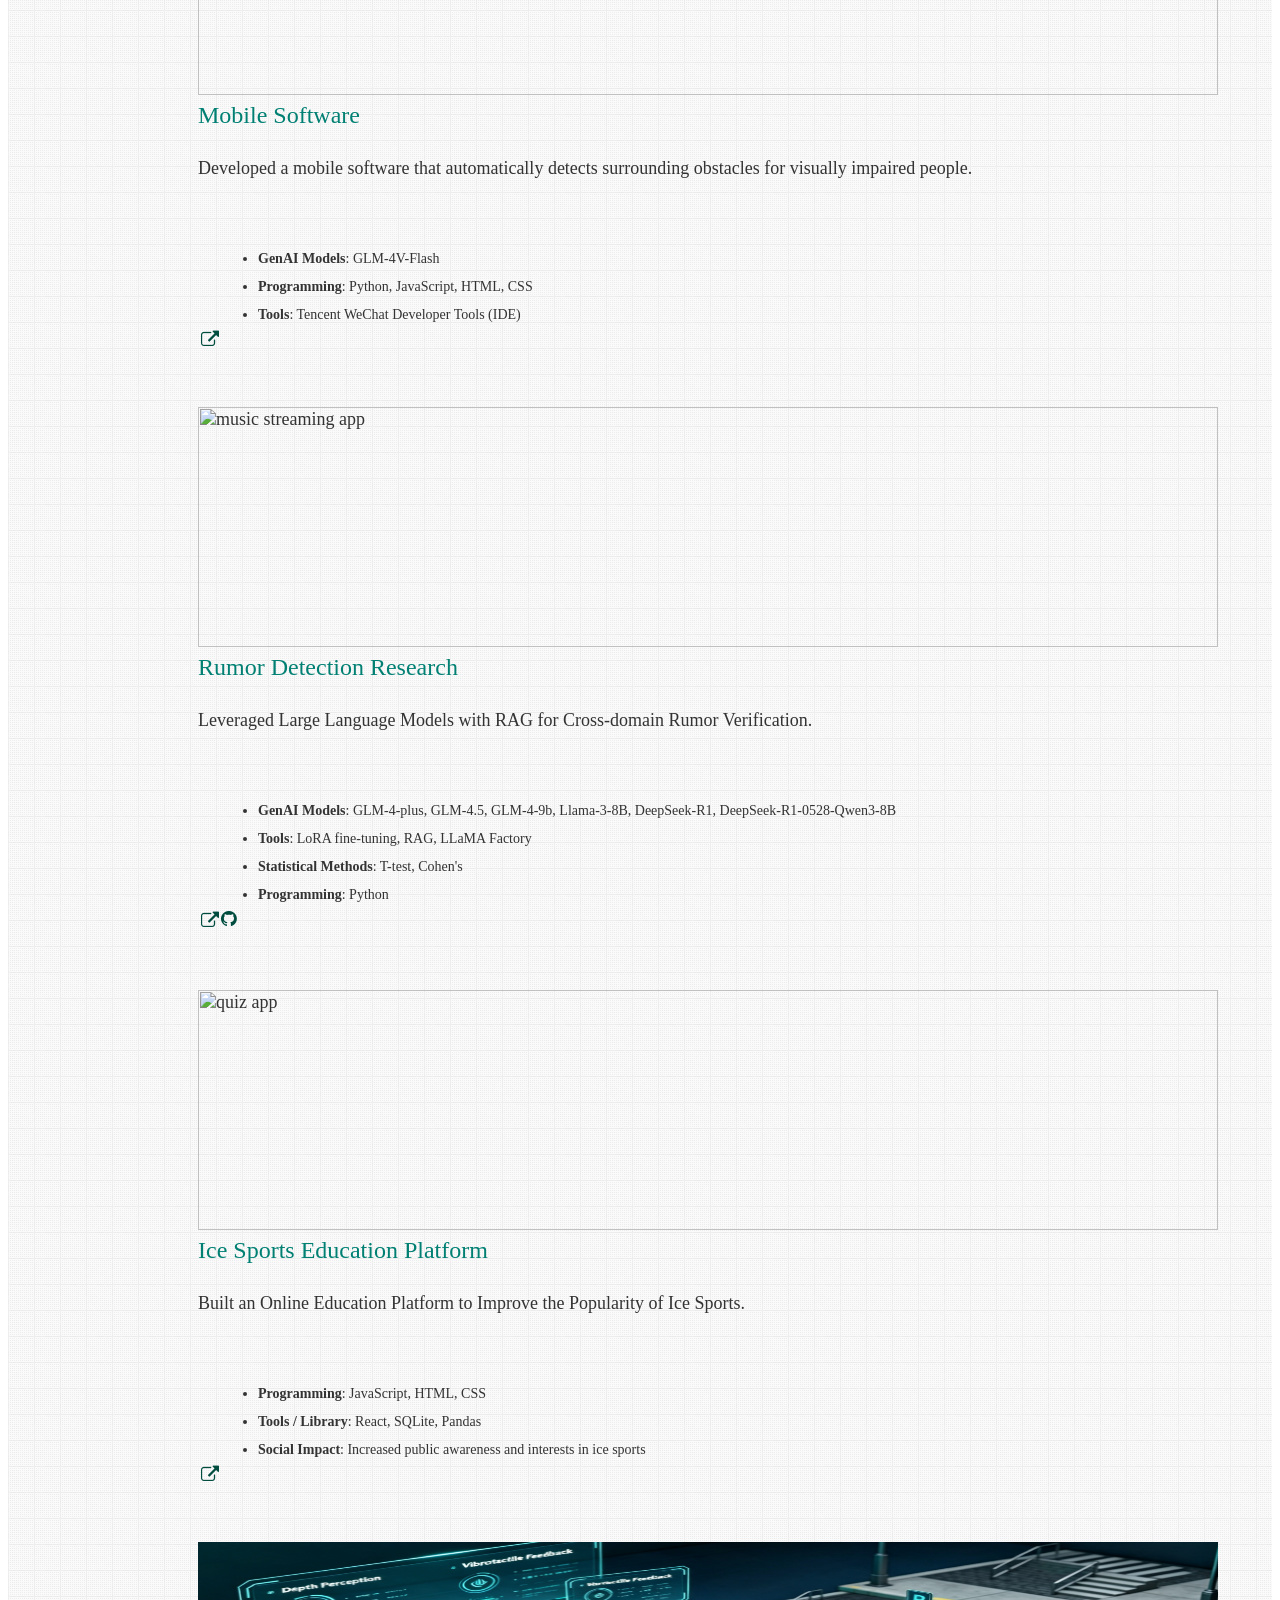
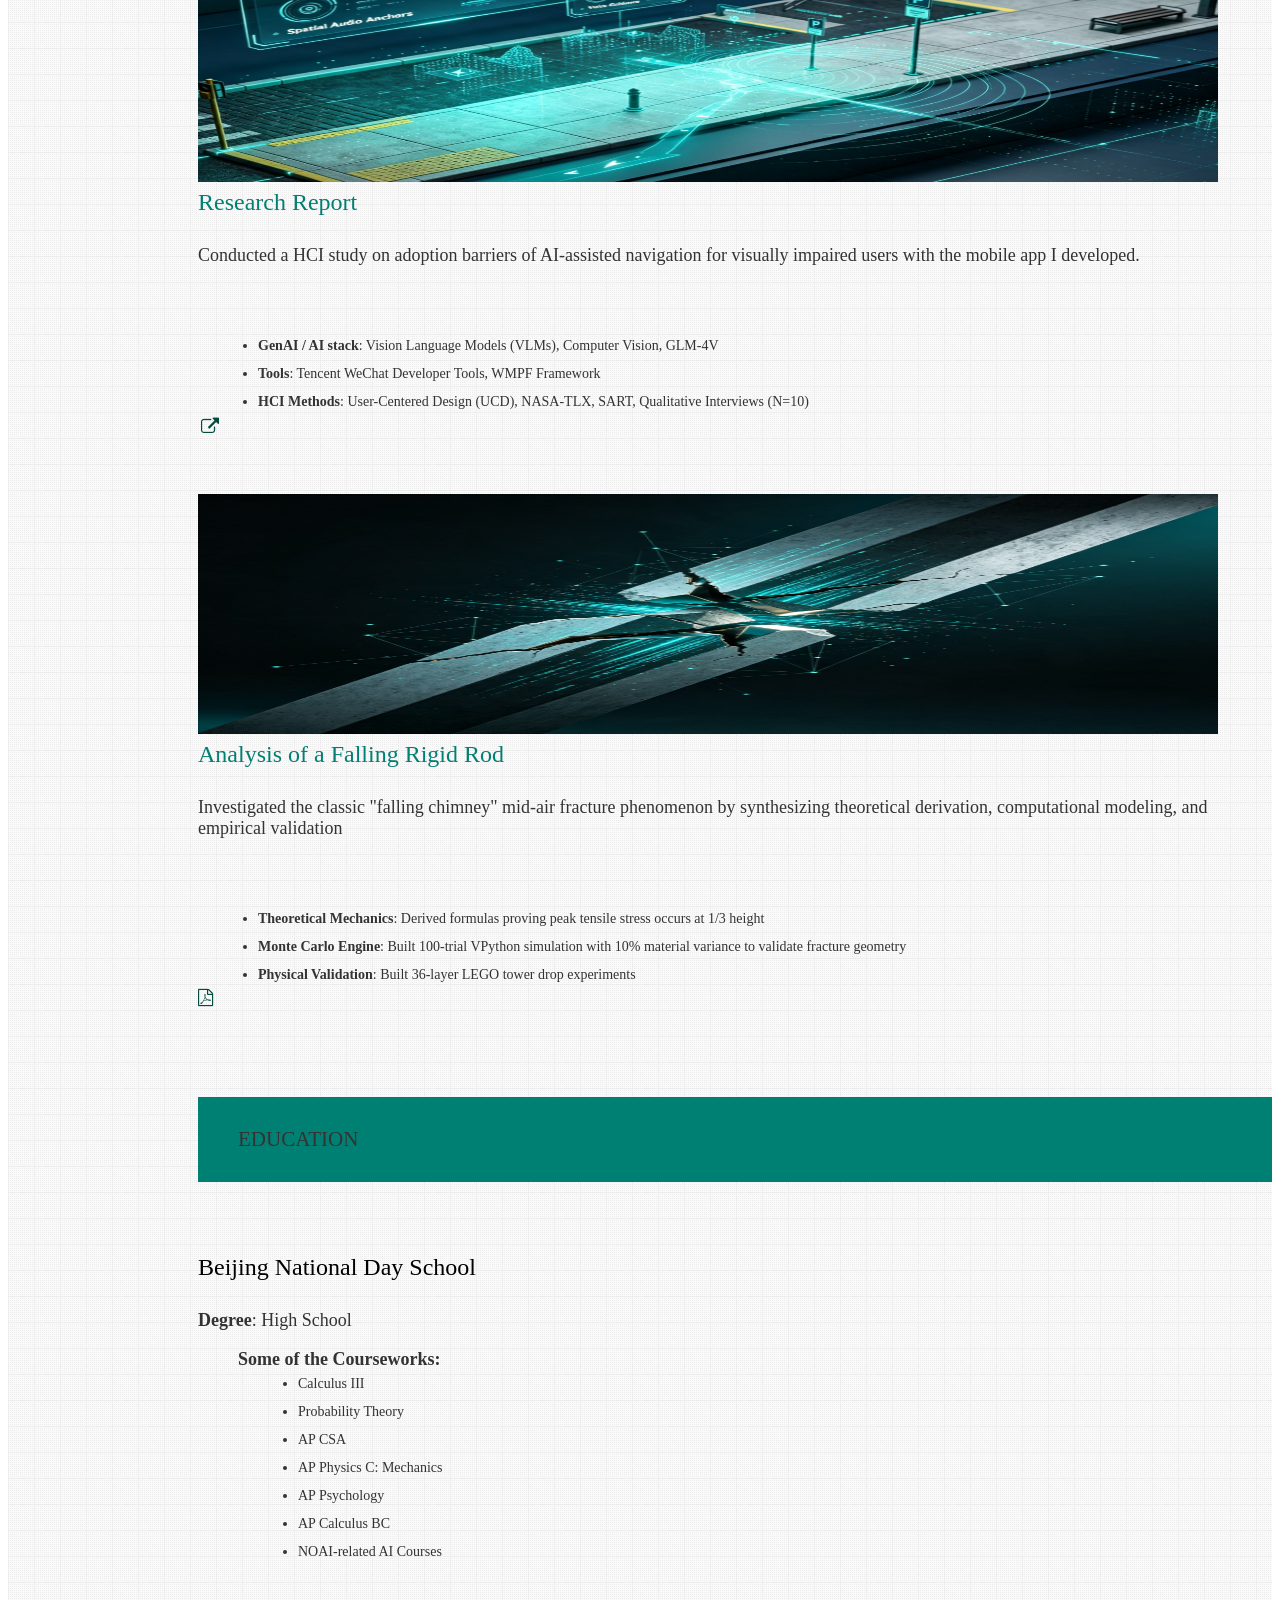
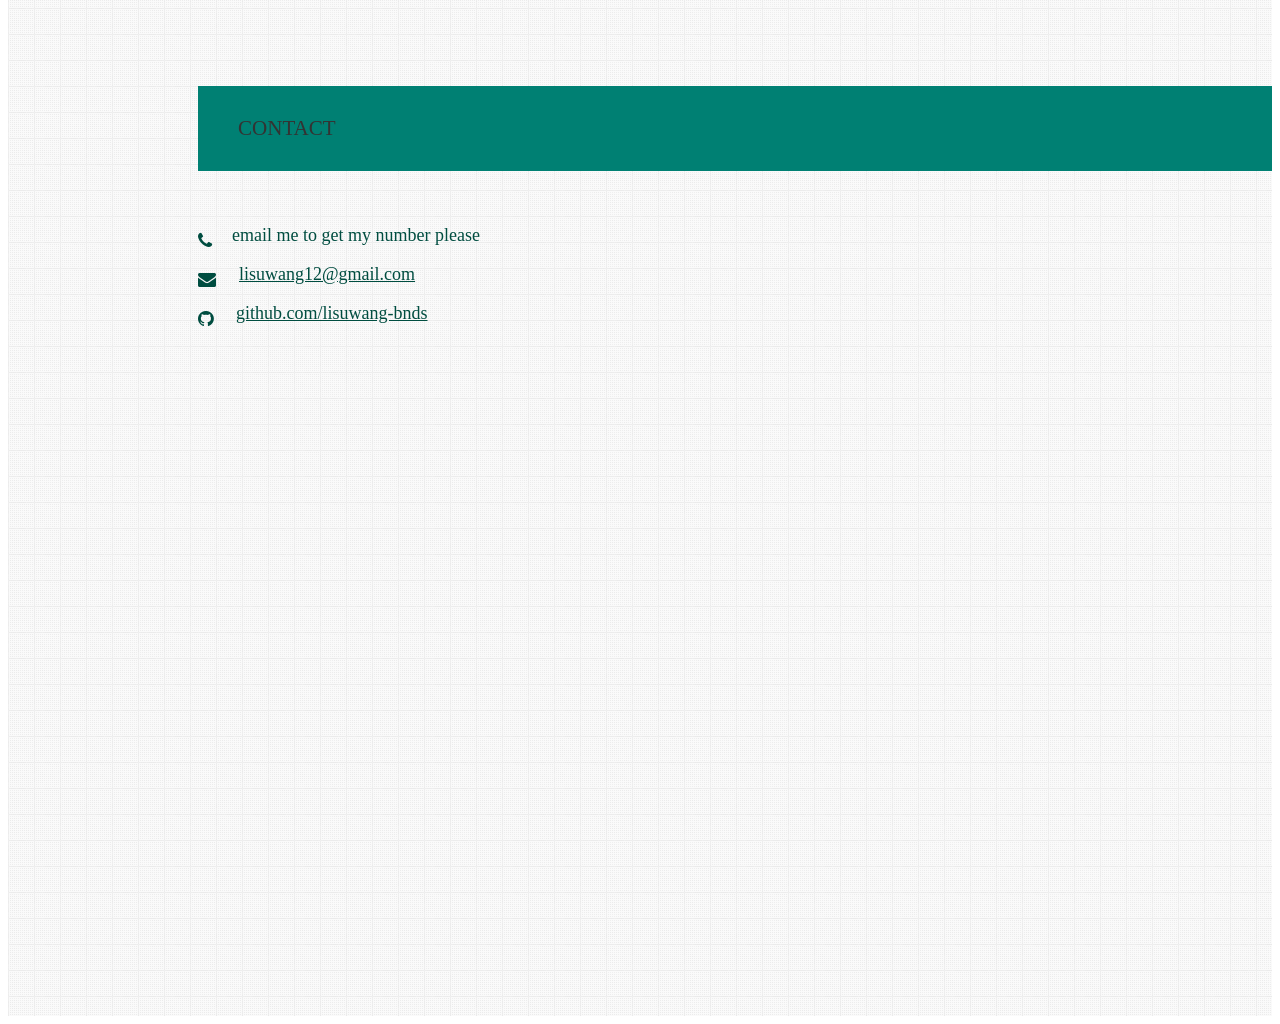
==== commit 251ecb51: "foce page refresh" ====
--- a/index.html
+++ b/index.html
@@ -640,3 +640,4 @@
 
 </html>
 <!--refreshh-->
+<!--refreshh-->
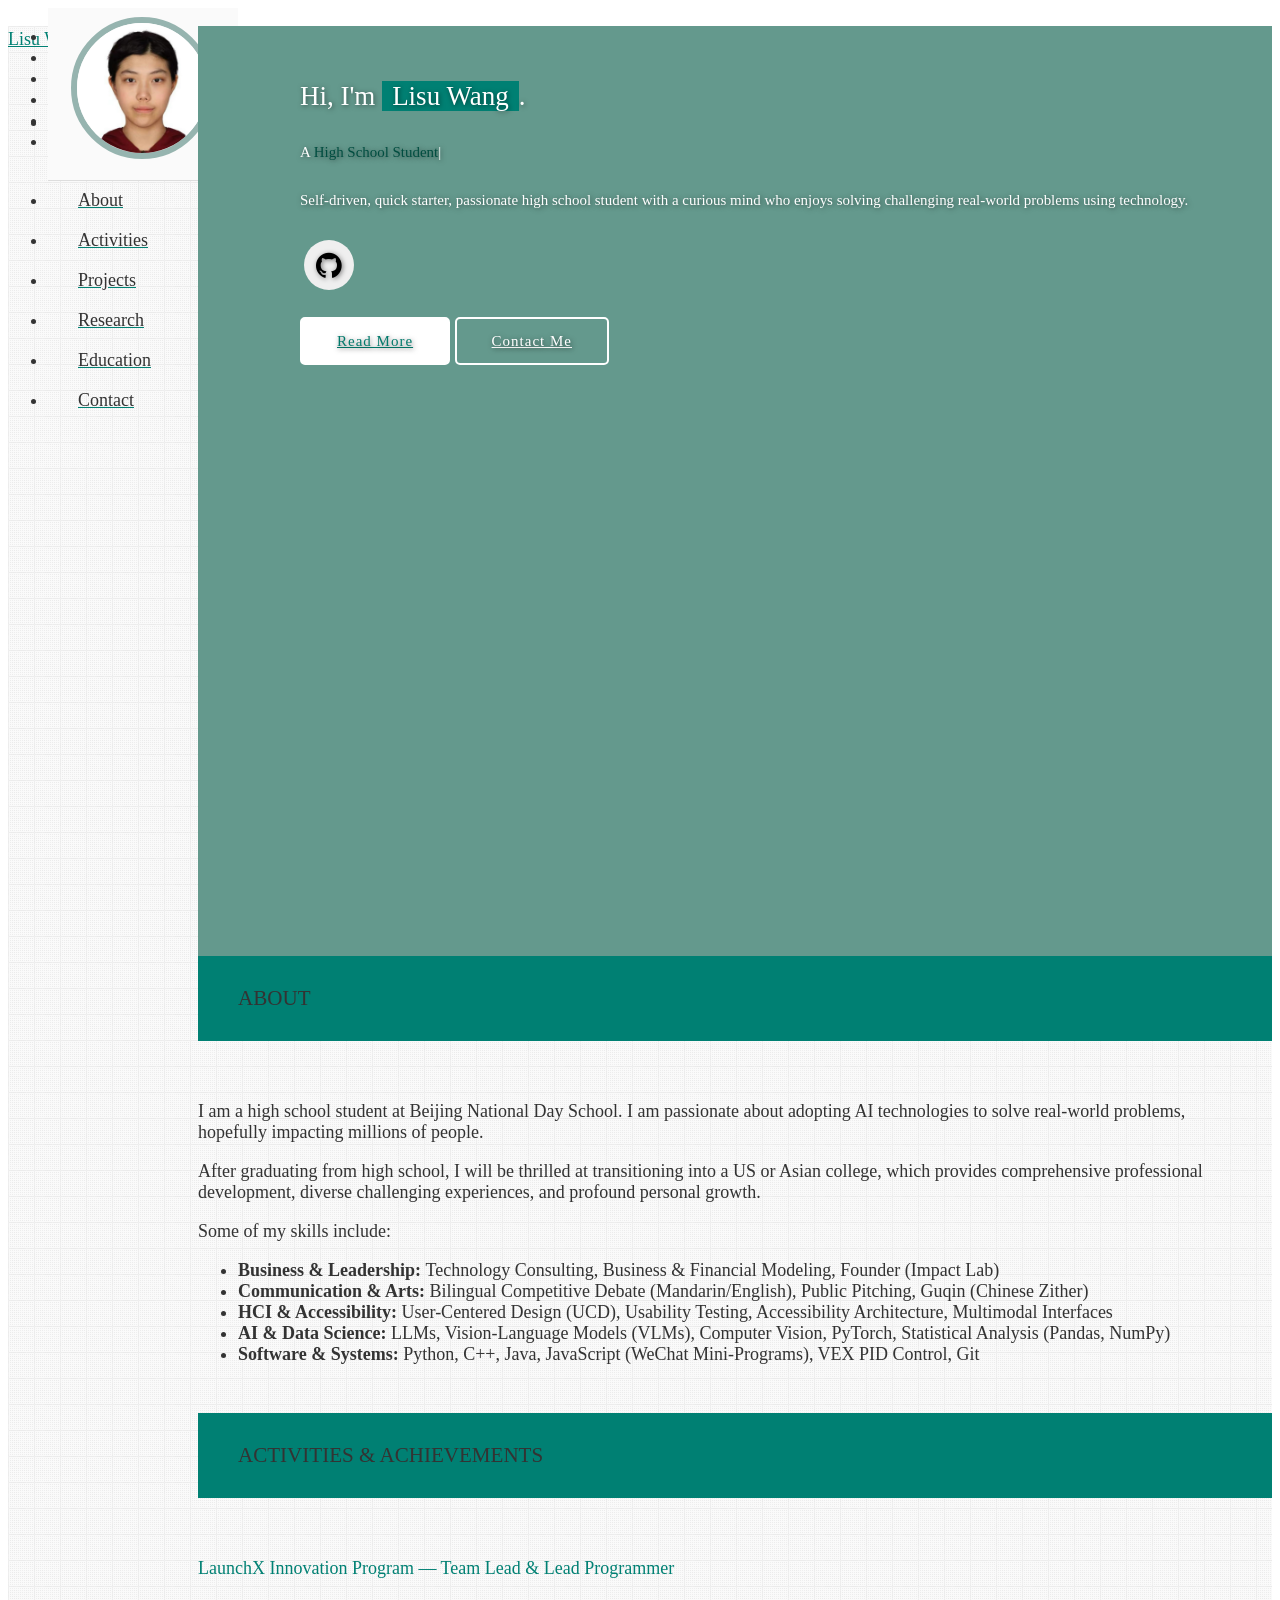
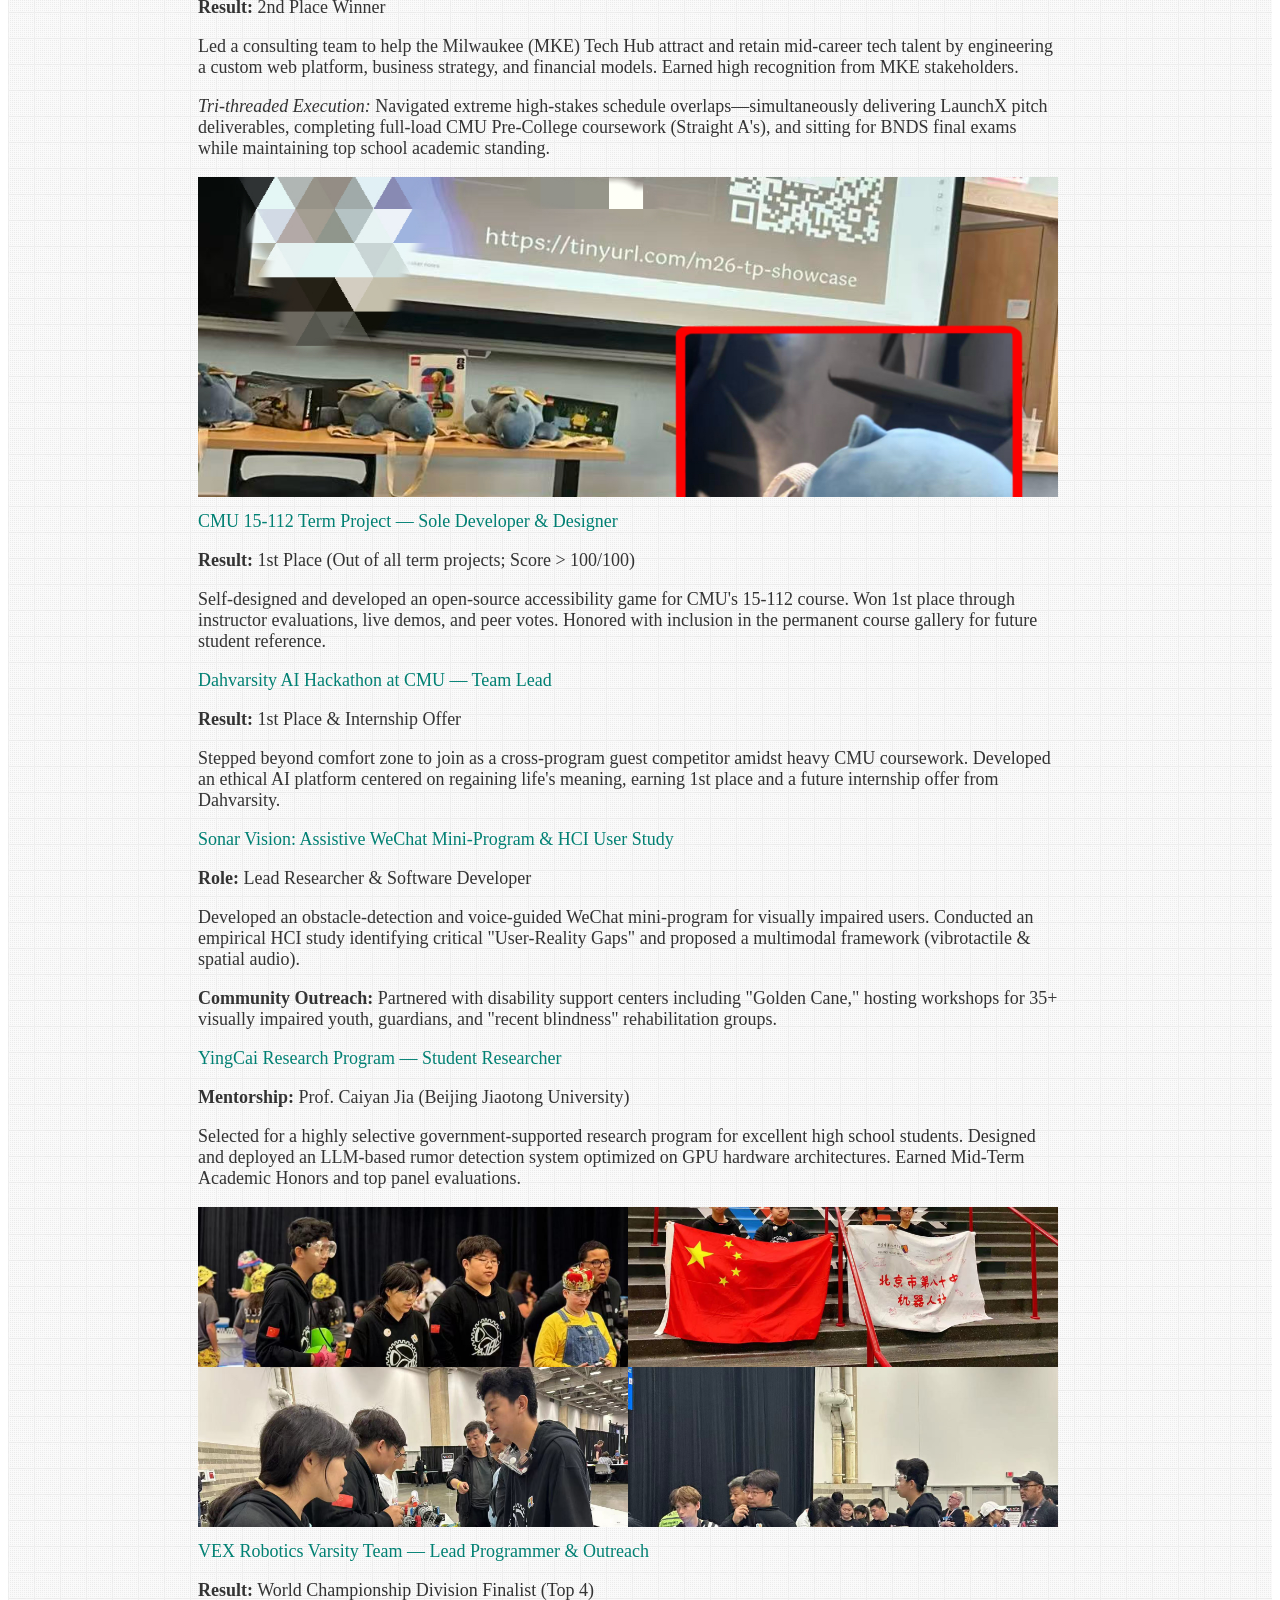
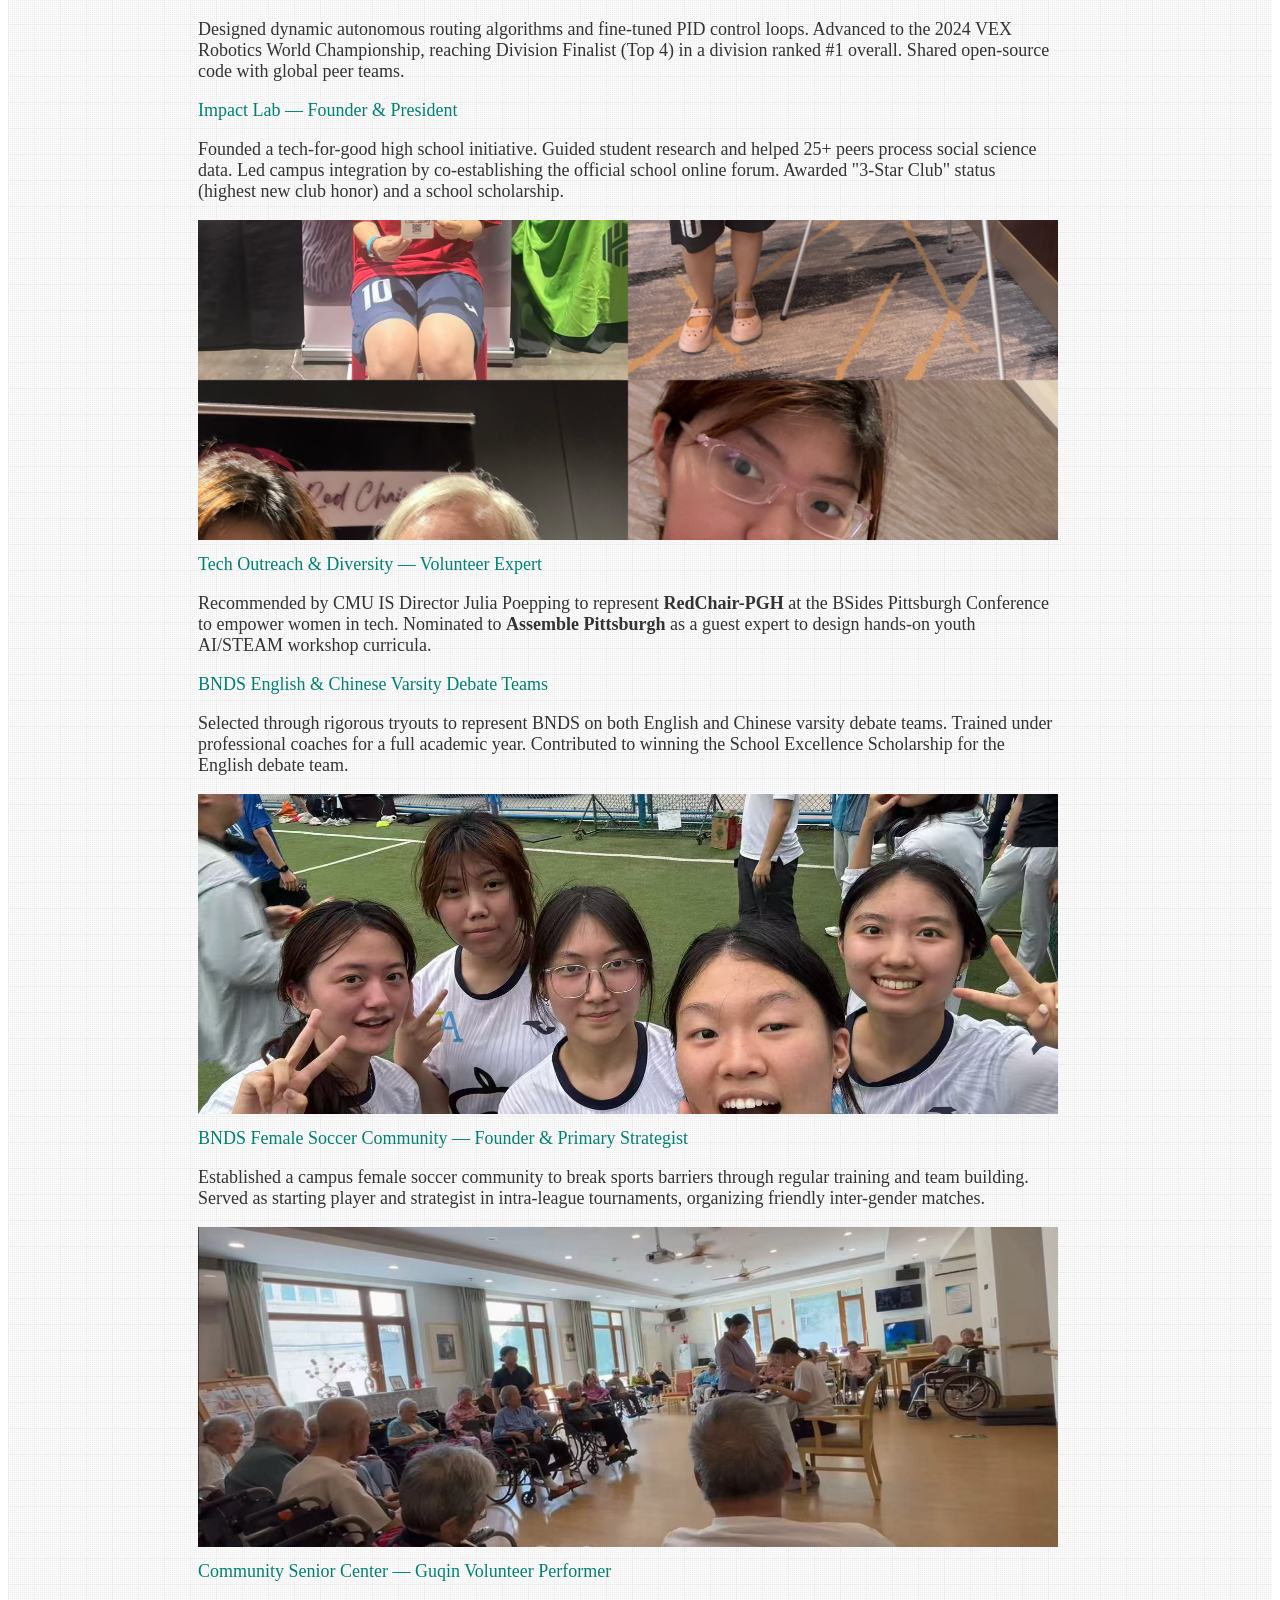
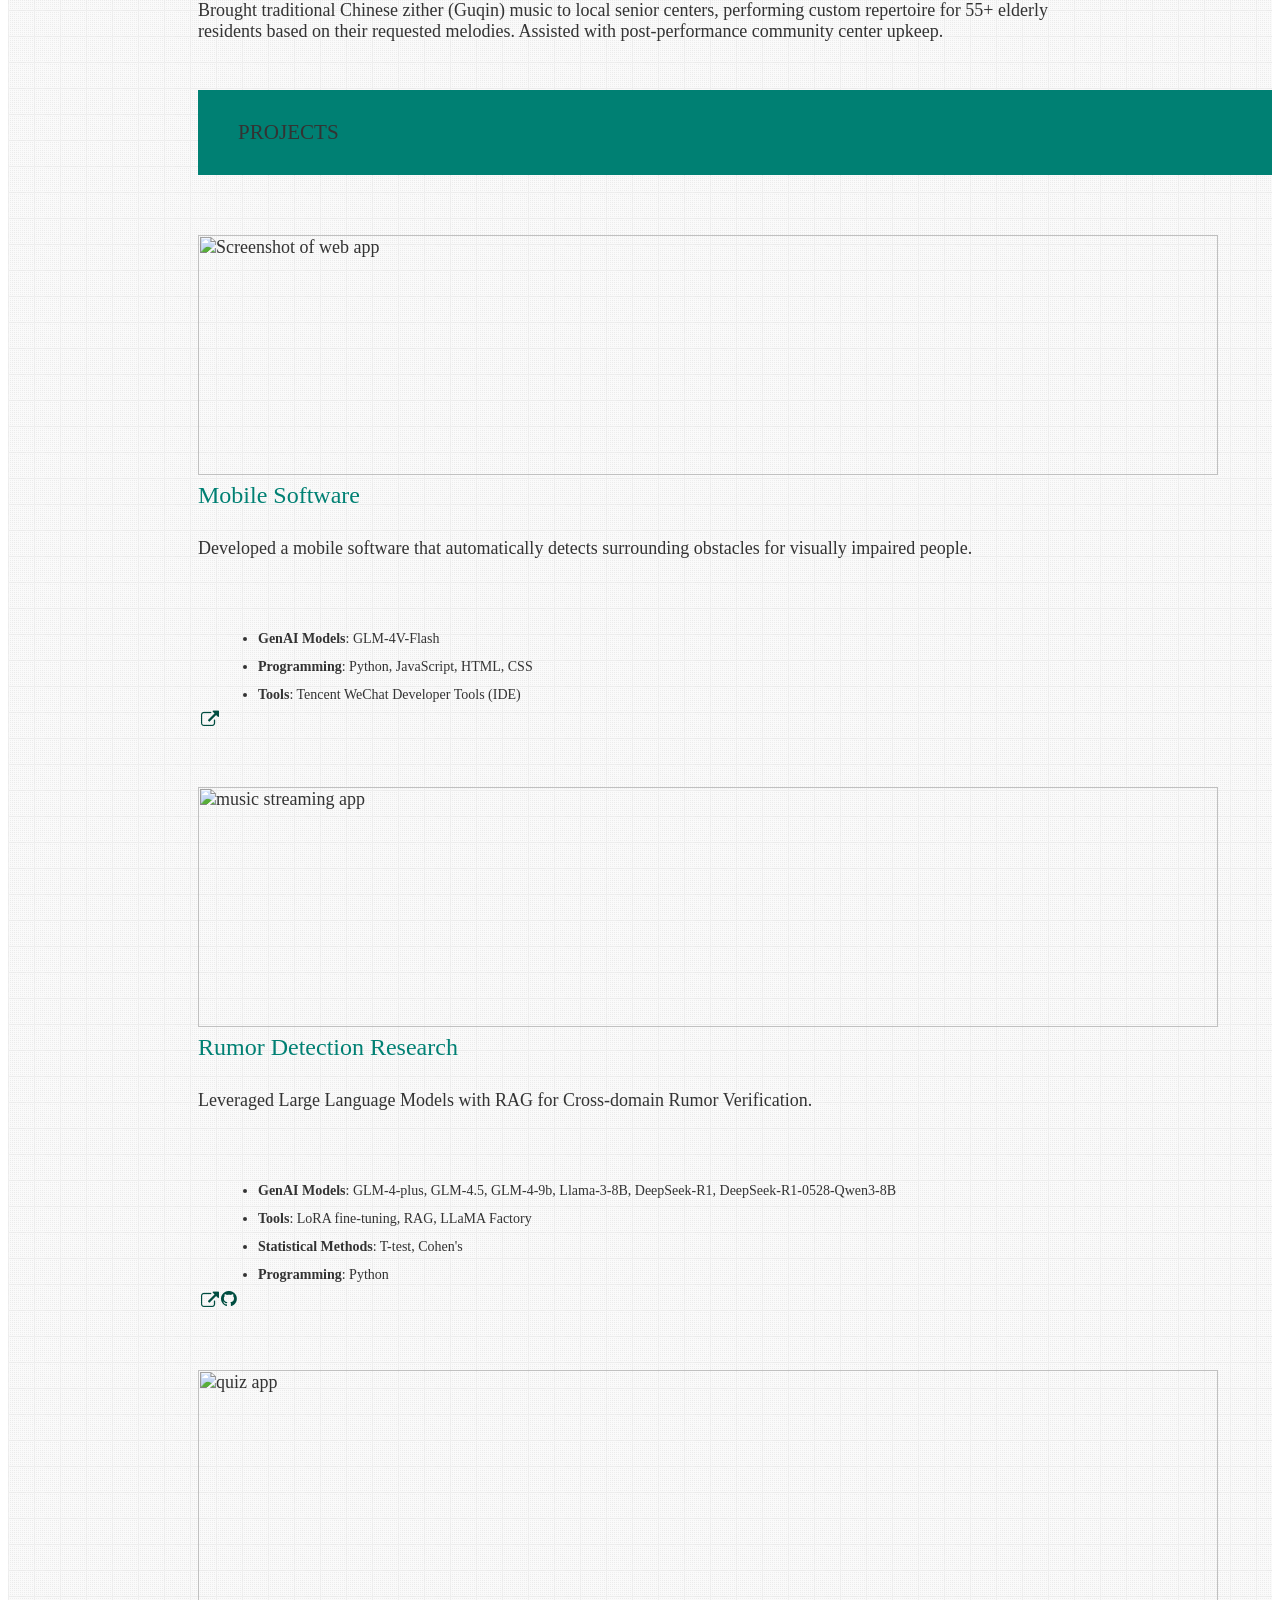
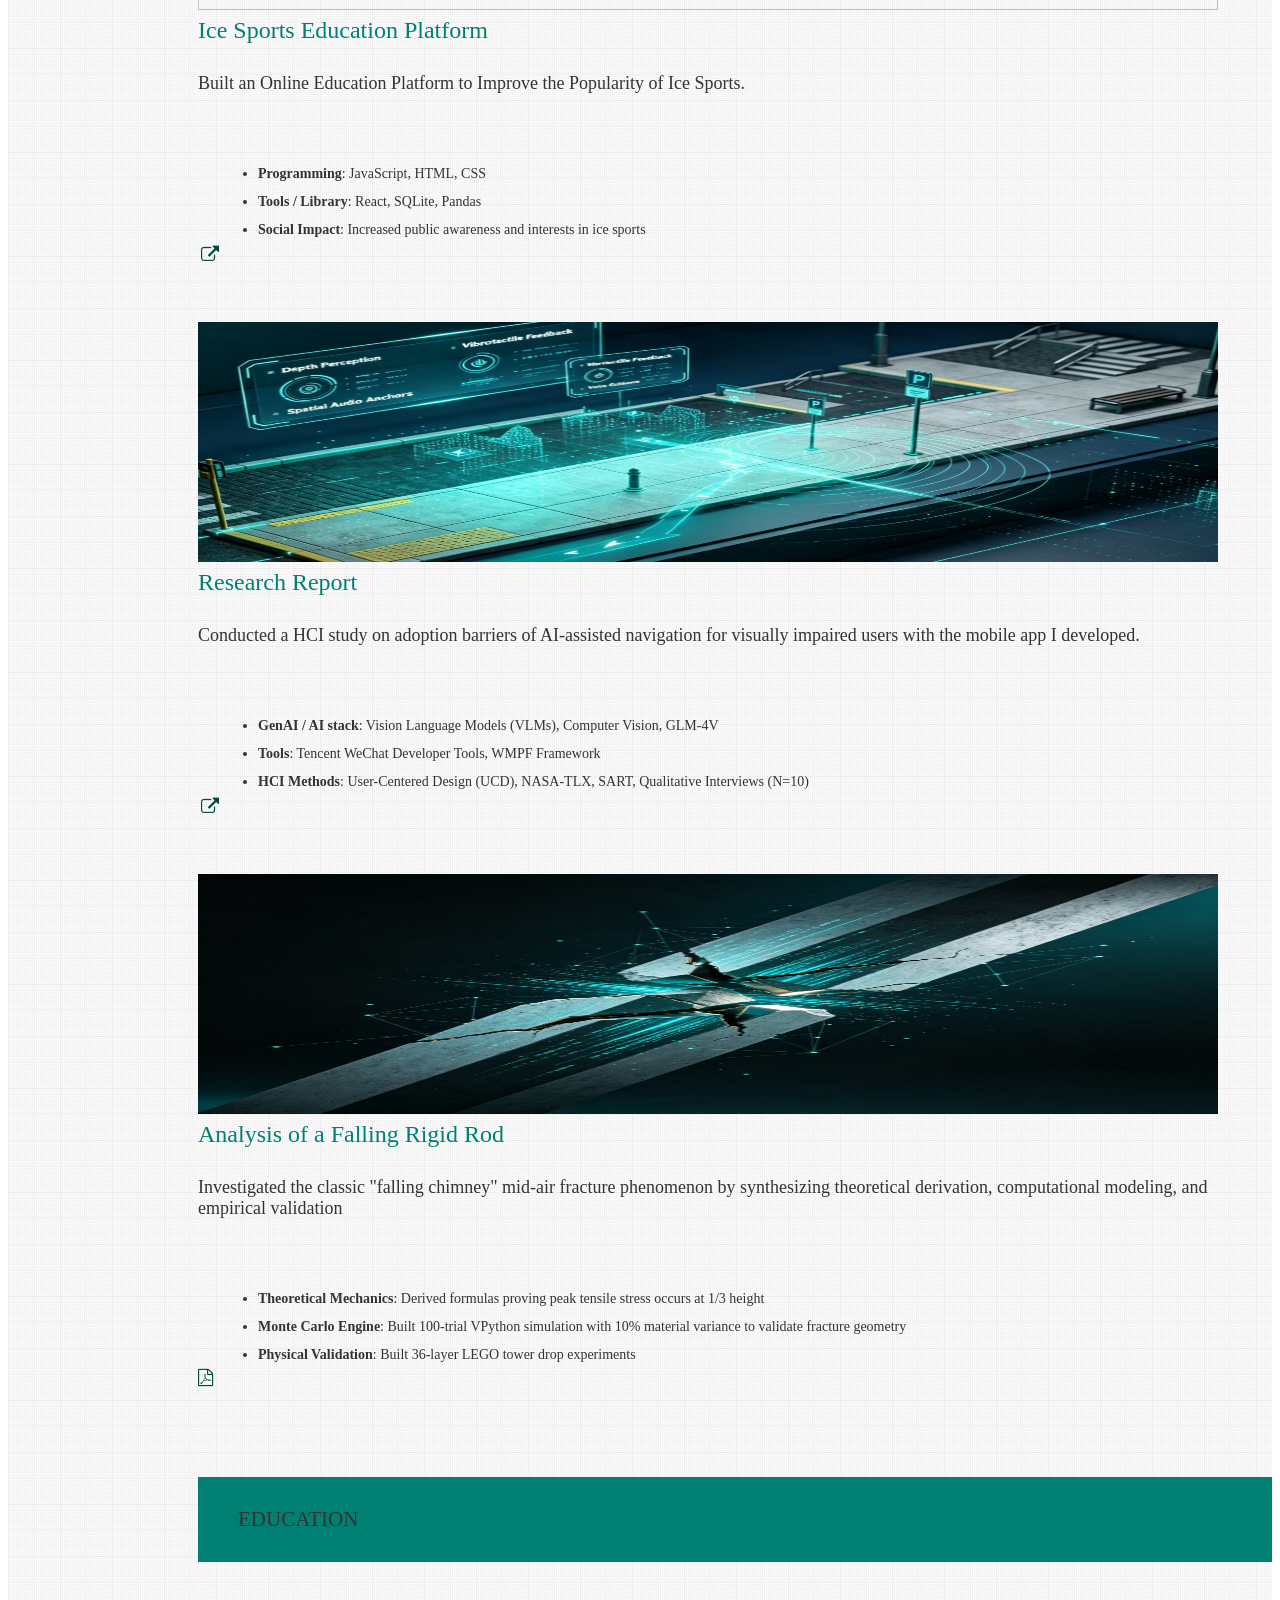
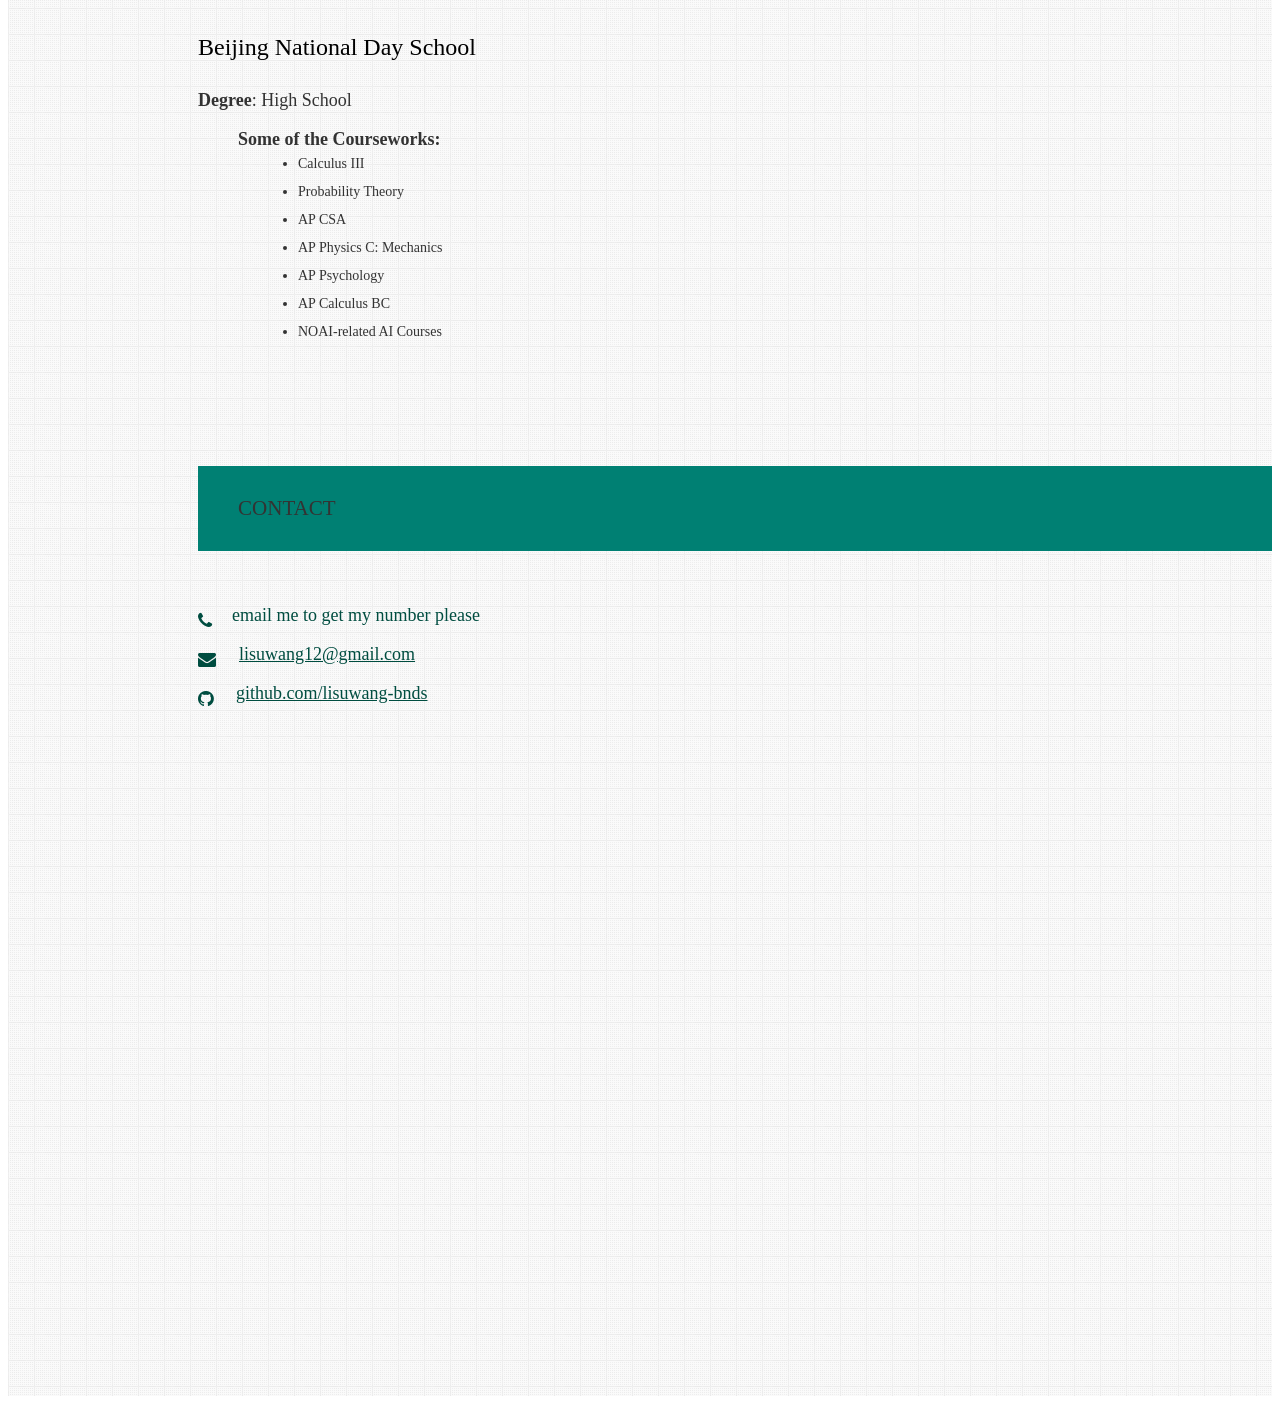
==== commit 283771a2: "Change the arrangements" ====
--- a/index.html
+++ b/index.html
@@ -234,14 +234,10 @@
       </div>
 
       <!-- 2. CMU 15-112 Accessibility Game -->
-      <div class="col s12 m6">
+      <div class="col s12 m12">
         <div class="card-panel">
           <div class="activity-photo-placeholder">
-            <button type="button" class="view-photo-btn">see more</button>
-            <div class="activity-photo-overlay">
-              <button type="button" class="close-photo-overlay" aria-label="关闭照片">×</button>
-              <img src="/assets/img/term-showcase.jpg" alt="CMU 15-112 accessibility game photo" />
-            </div>
+            <img src="/assets/img/term-showcase.jpg" alt="CMU 15-112 accessibility game photo" />
           </div>
           <span class="card-title teal-text">CMU 15-112 Term Project — Sole Developer & Designer</span>
           <p><strong>Result:</strong> 1st Place (Out of all term projects; Score > 100/100)</p>
@@ -278,14 +274,10 @@
       </div>
 
       <!-- 6. VEX Robotics Championship -->
-      <div class="col s12 m6">
+      <div class="col s12 m12">
         <div class="card-panel">
           <div class="activity-photo-placeholder">
-            <button type="button" class="view-photo-btn">see more</button>
-            <div class="activity-photo-overlay">
-              <button type="button" class="close-photo-overlay" aria-label="关闭照片">×</button>
-              <img src="/assets/img/vex-act.jpg" alt="VEX Robotics photo" />
-            </div>
+            <img src="/assets/img/vex-act.jpg" alt="VEX Robotics photo" />
           </div>
           <span class="card-title teal-text">VEX Robotics Varsity Team — Lead Programmer & Outreach</span>
           <p><strong>Result:</strong> World Championship Division Finalist (Top 4)</p>
@@ -302,14 +294,10 @@
       </div>
 
       <!-- 8. RedChair-PGH & Assemble Pittsburgh -->
-      <div class="col s12 m6">
+      <div class="col s12 m12">
         <div class="card-panel">
           <div class="activity-photo-placeholder">
-            <button type="button" class="view-photo-btn">see more</button>
-            <div class="activity-photo-overlay">
-              <button type="button" class="close-photo-overlay" aria-label="关闭照片">×</button>
-              <img src="/assets/img/bsides-act.jpg" alt="RedChair-PGH photo" />
-            </div>
+            <img src="/assets/img/bsides-act.jpg" alt="RedChair-PGH photo" />
           </div>
           <span class="card-title teal-text">Tech Outreach & Diversity — Volunteer Expert</span>
           <p>Recommended by CMU IS Director Julia Poepping to represent <strong>RedChair-PGH</strong> at the BSides Pittsburgh Conference to empower women in tech. Nominated to <strong>Assemble Pittsburgh</strong> as a guest expert to design hands-on youth AI/STEAM workshop curricula.</p>
@@ -325,14 +313,10 @@
       </div>
 
       <!-- 10. Female Soccer Community -->
-      <div class="col s12 m6">
-        <div class="card-panel">
-          <div class="activity-photo-placeholder" style="height: 220px;">
-            <button type="button" class="view-photo-btn">see more</button>
-            <div class="activity-photo-overlay">
-              <button type="button" class="close-photo-overlay" aria-label="关闭照片">×</button>
-              <img src="/assets/img/soccer.jpg" alt="Female soccer community photo" />
-            </div>
+      <div class="col s12 m12">
+        <div class="card-panel">
+          <div class="activity-photo-placeholder">
+            <img src="/assets/img/soccer.jpg" alt="Female soccer community photo" />
           </div>
           <span class="card-title teal-text">BNDS Female Soccer Community — Founder & Primary Strategist</span>
           <p>Established a campus female soccer community to break sports barriers through regular training and team building. Served as starting player and strategist in intra-league tournaments, organizing friendly inter-gender matches.</p>
@@ -340,14 +324,10 @@
       </div>
 
       <!-- 11. Guqin Senior Center Performances -->
-      <div class="col s12 m6">
-        <div class="card-panel">
-          <div class="activity-photo-placeholder" style="height: 220px;">
-            <button type="button" class="view-photo-btn">see more</button>
-            <div class="activity-photo-overlay">
-              <button type="button" class="close-photo-overlay" aria-label="关闭照片">×</button>
-              <img src="/assets/img/guqin-act.jpeg" alt="Guqin performance photo" />
-            </div>
+      <div class="col s12 m12">
+        <div class="card-panel">
+          <div class="activity-photo-placeholder">
+            <img src="/assets/img/guqin-act.jpeg" alt="Guqin performance photo" />
           </div>
           <span class="card-title teal-text">Community Senior Center — Guqin Volunteer Performer</span>
           <p>Brought traditional Chinese zither (Guqin) music to local senior centers, performing custom repertoire for 55+ elderly residents based on their requested melodies. Assisted with post-performance community center upkeep.</p>
@@ -626,14 +606,6 @@
         closeOnClick: true // Closes side-nav on <a> clicks, useful for Angular/Meteor
       })
 
-      // Activity photo overlay toggle
-      $(".view-photo-btn").on("click", function () {
-        $(this).siblings(".activity-photo-overlay").addClass("visible")
-      })
-
-      $(".close-photo-overlay").on("click", function () {
-        $(this).closest(".activity-photo-overlay").removeClass("visible")
-      })
     })
   </script>
 </body>
--- a/assets/css/style.css
+++ b/assets/css/style.css
@@ -122,54 +122,21 @@
 .activity-photo-placeholder {
   position: relative;
   margin-bottom: 14px;
-  height: 260px;
-  display: flex;
-  align-items: center;
-  justify-content: center;
+  height: 320px;
+  display: block;
   background: #f5f5f5;
   overflow: hidden;
 }
-.activity-photo-placeholder .view-photo-btn {
-  border: 2px solid #00796b;
-  background: #ffffff;
-  color: #00796b;
-  padding: 10px 22px;
-  font-weight: 600;
-  border-radius: 30px;
-  cursor: pointer;
-}
-.activity-photo-placeholder .activity-photo-overlay {
-  position: absolute;
-  inset: 0;
-  background: rgba(0, 0, 0, 0.82);
+.activity-photo-placeholder img {
+  width: 100%;
+  height: 100%;
+  object-fit: cover;
+  display: block;
+}
+.activity-photo-placeholder .view-photo-btn,
+.activity-photo-placeholder .activity-photo-overlay,
+.activity-photo-placeholder .close-photo-overlay {
   display: none;
-  align-items: center;
-  justify-content: center;
-  padding: 18px;
-}
-.activity-photo-placeholder .activity-photo-overlay.visible {
-  display: flex;
-}
-.activity-photo-placeholder .activity-photo-overlay img {
-  max-width: 100%;
-  max-height: 100%;
-  object-fit: contain;
-  border-radius: 10px;
-  box-shadow: 0 0 20px rgba(0,0,0,0.35);
-}
-.activity-photo-placeholder .close-photo-overlay {
-  position: absolute;
-  top: 12px;
-  right: 12px;
-  border: none;
-  background: rgba(255,255,255,0.95);
-  color: #004d40;
-  font-size: 24px;
-  width: 38px;
-  height: 38px;
-  border-radius: 50%;
-  cursor: pointer;
-  line-height: 1;
 }
 /* main body */
 
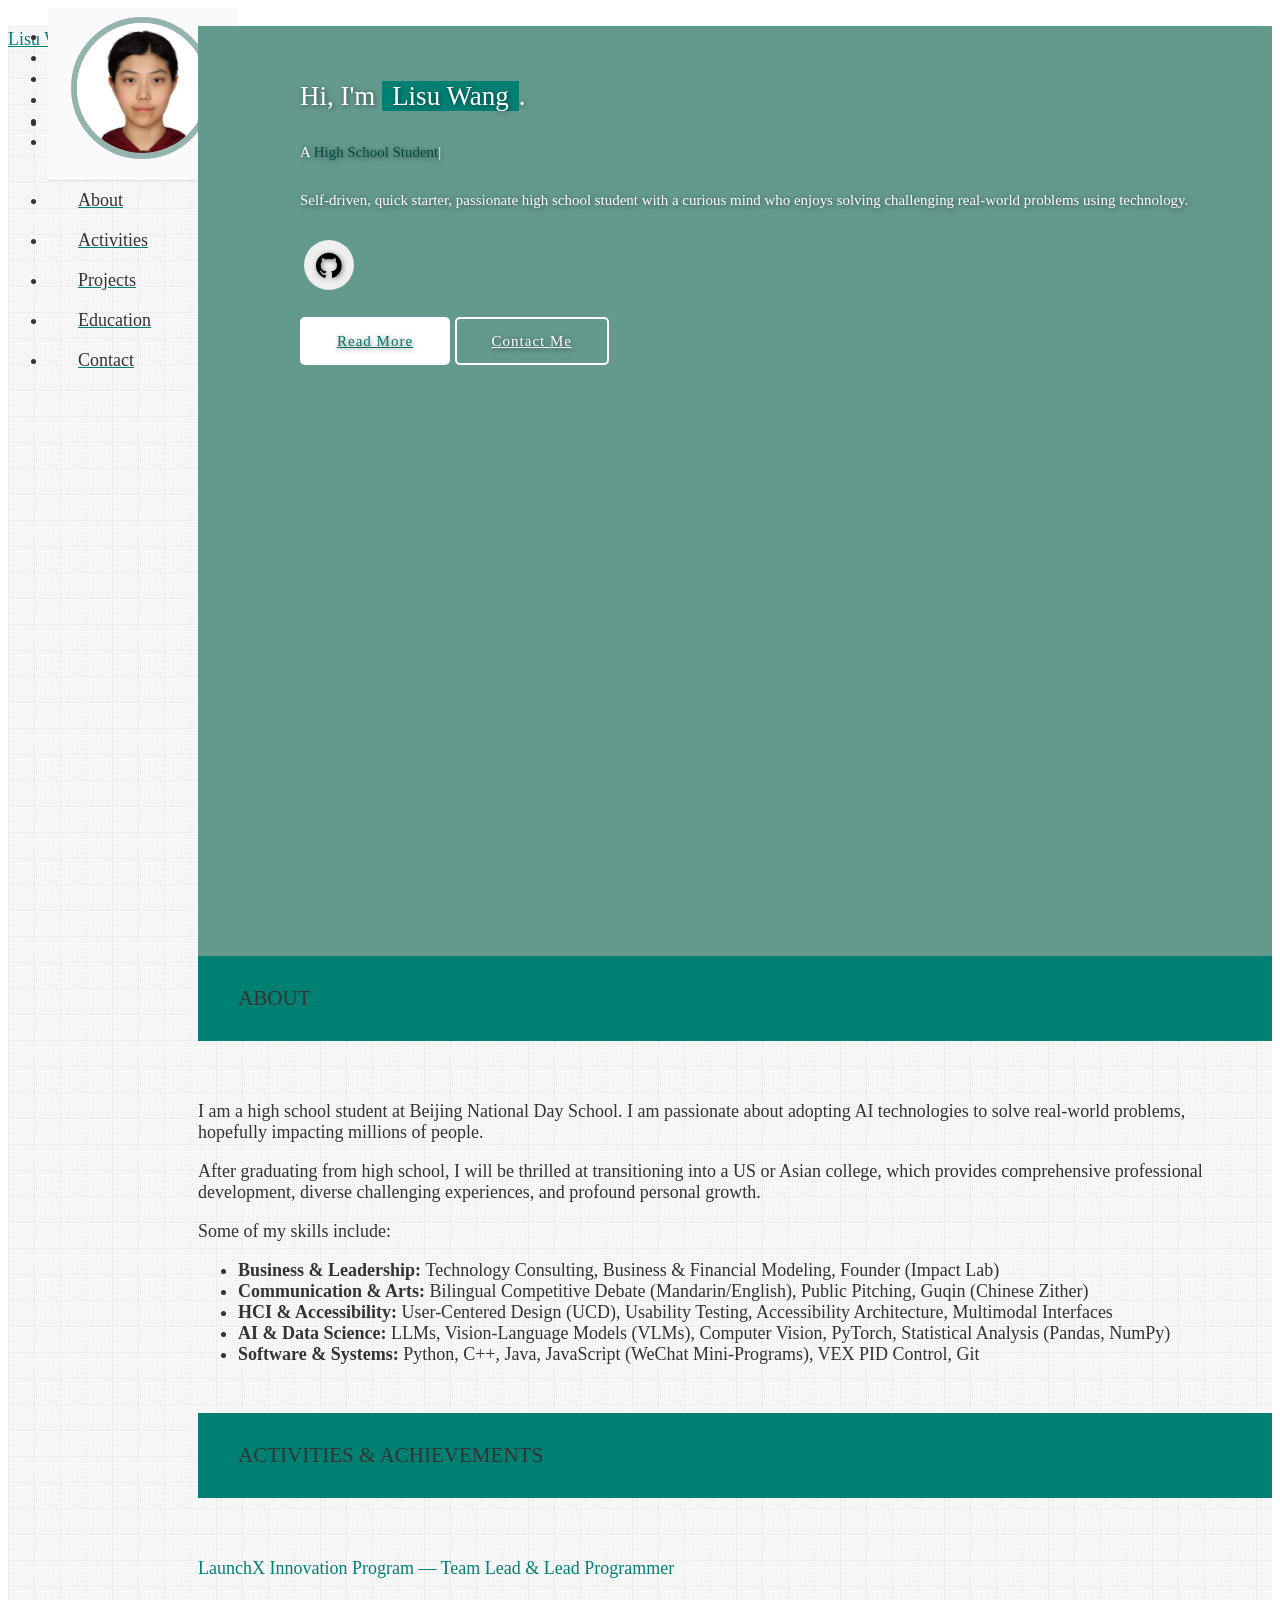
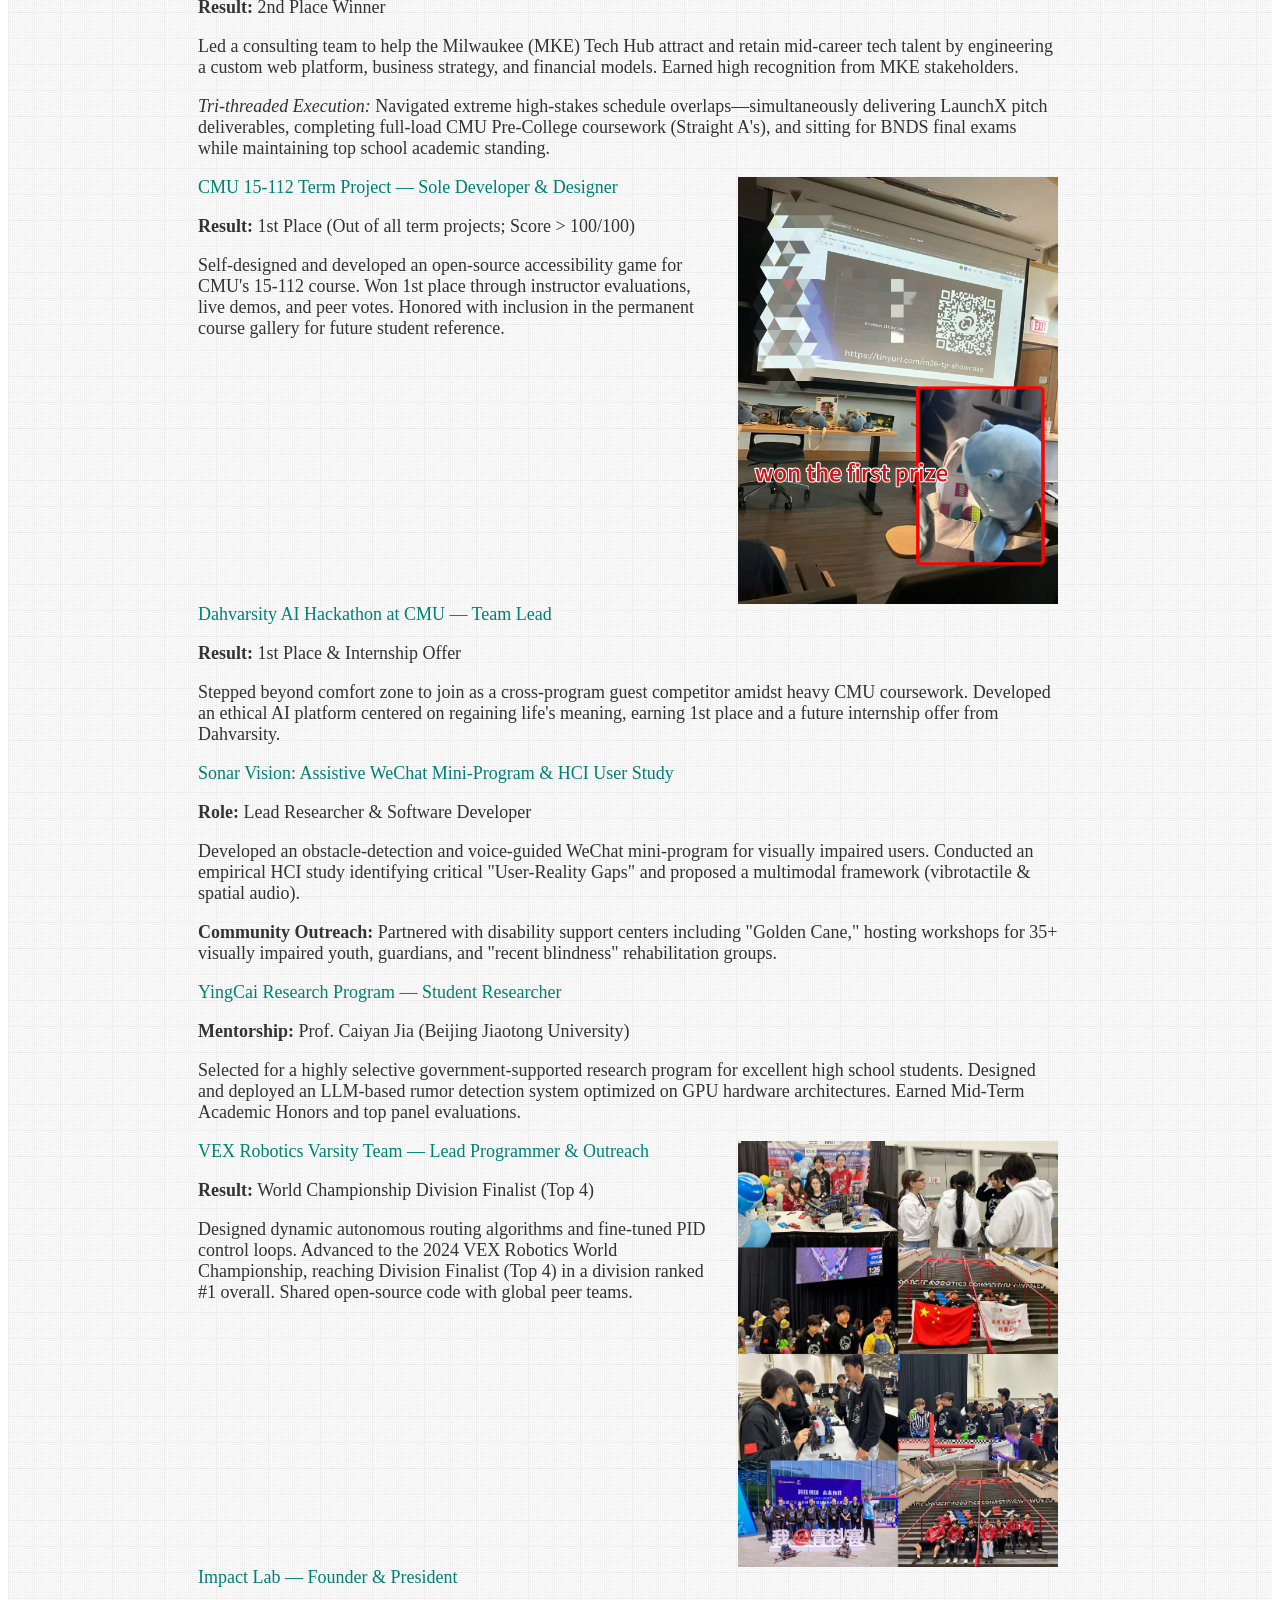
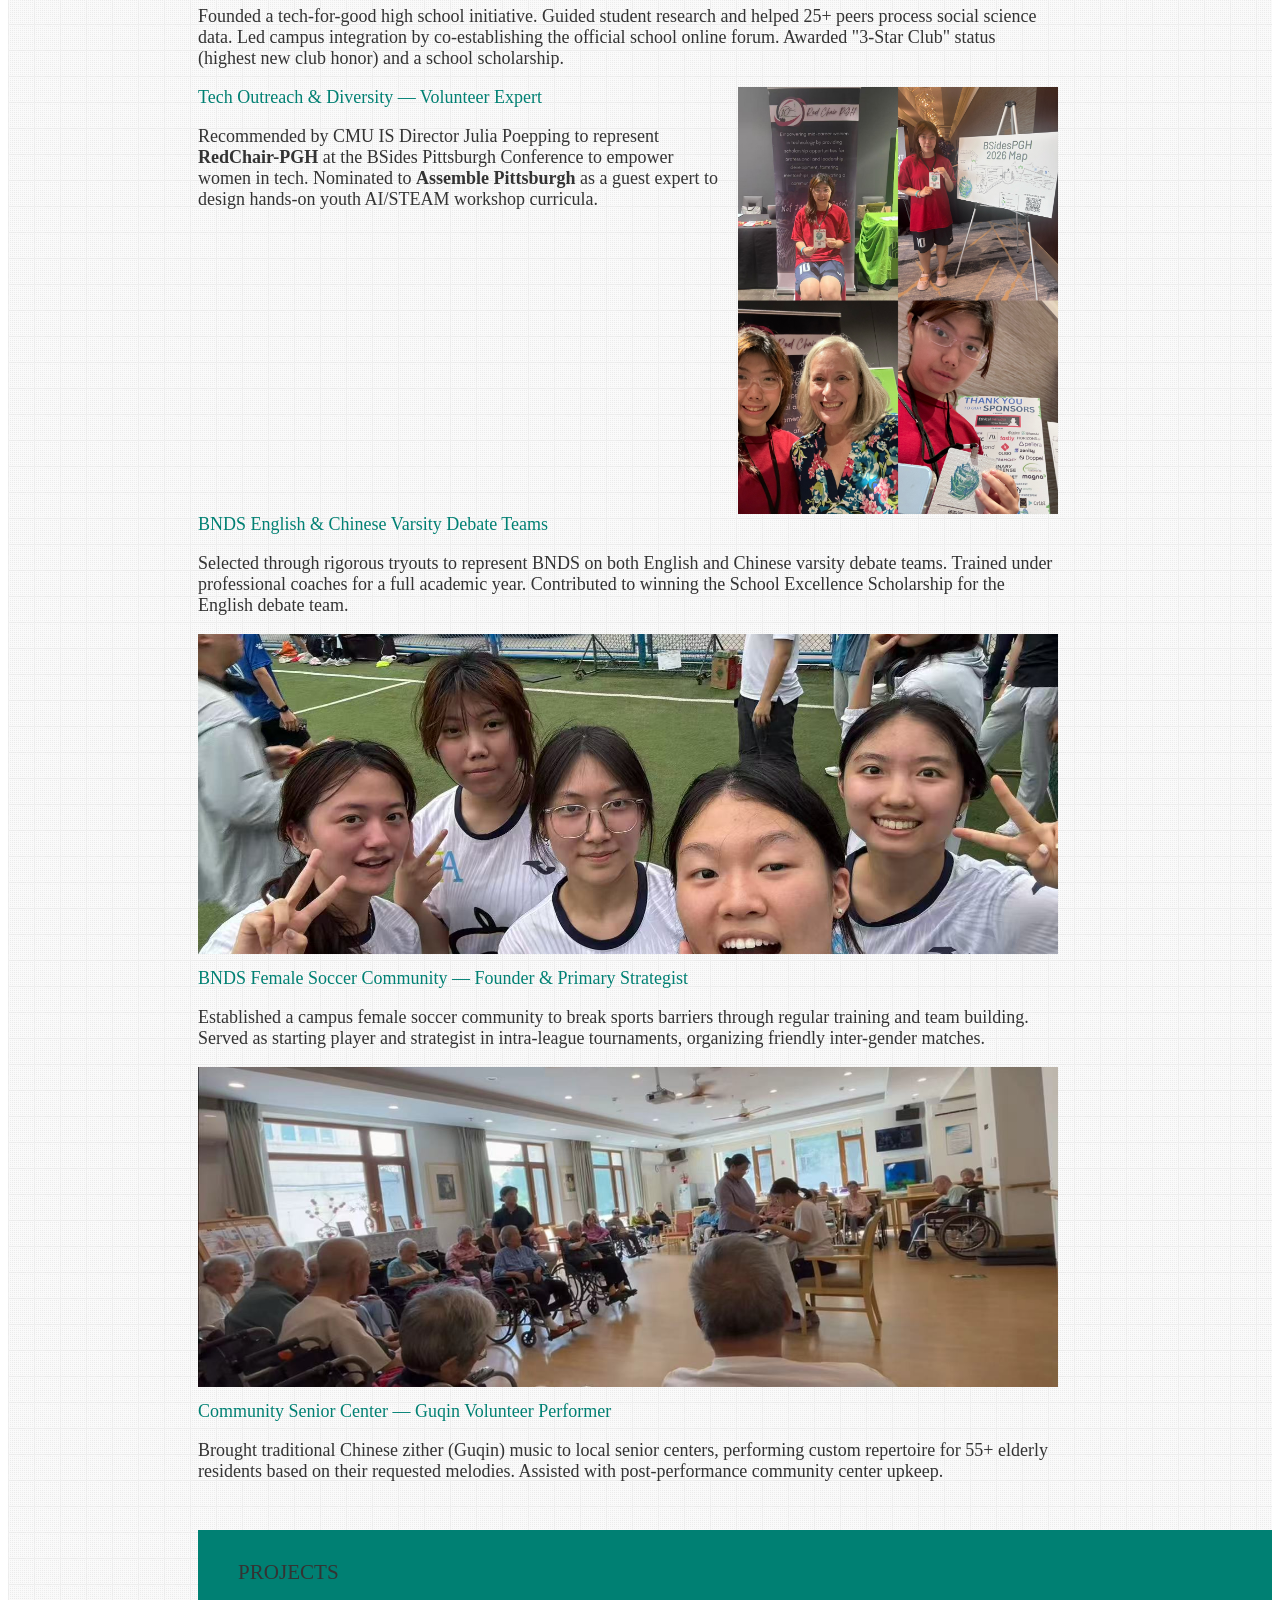
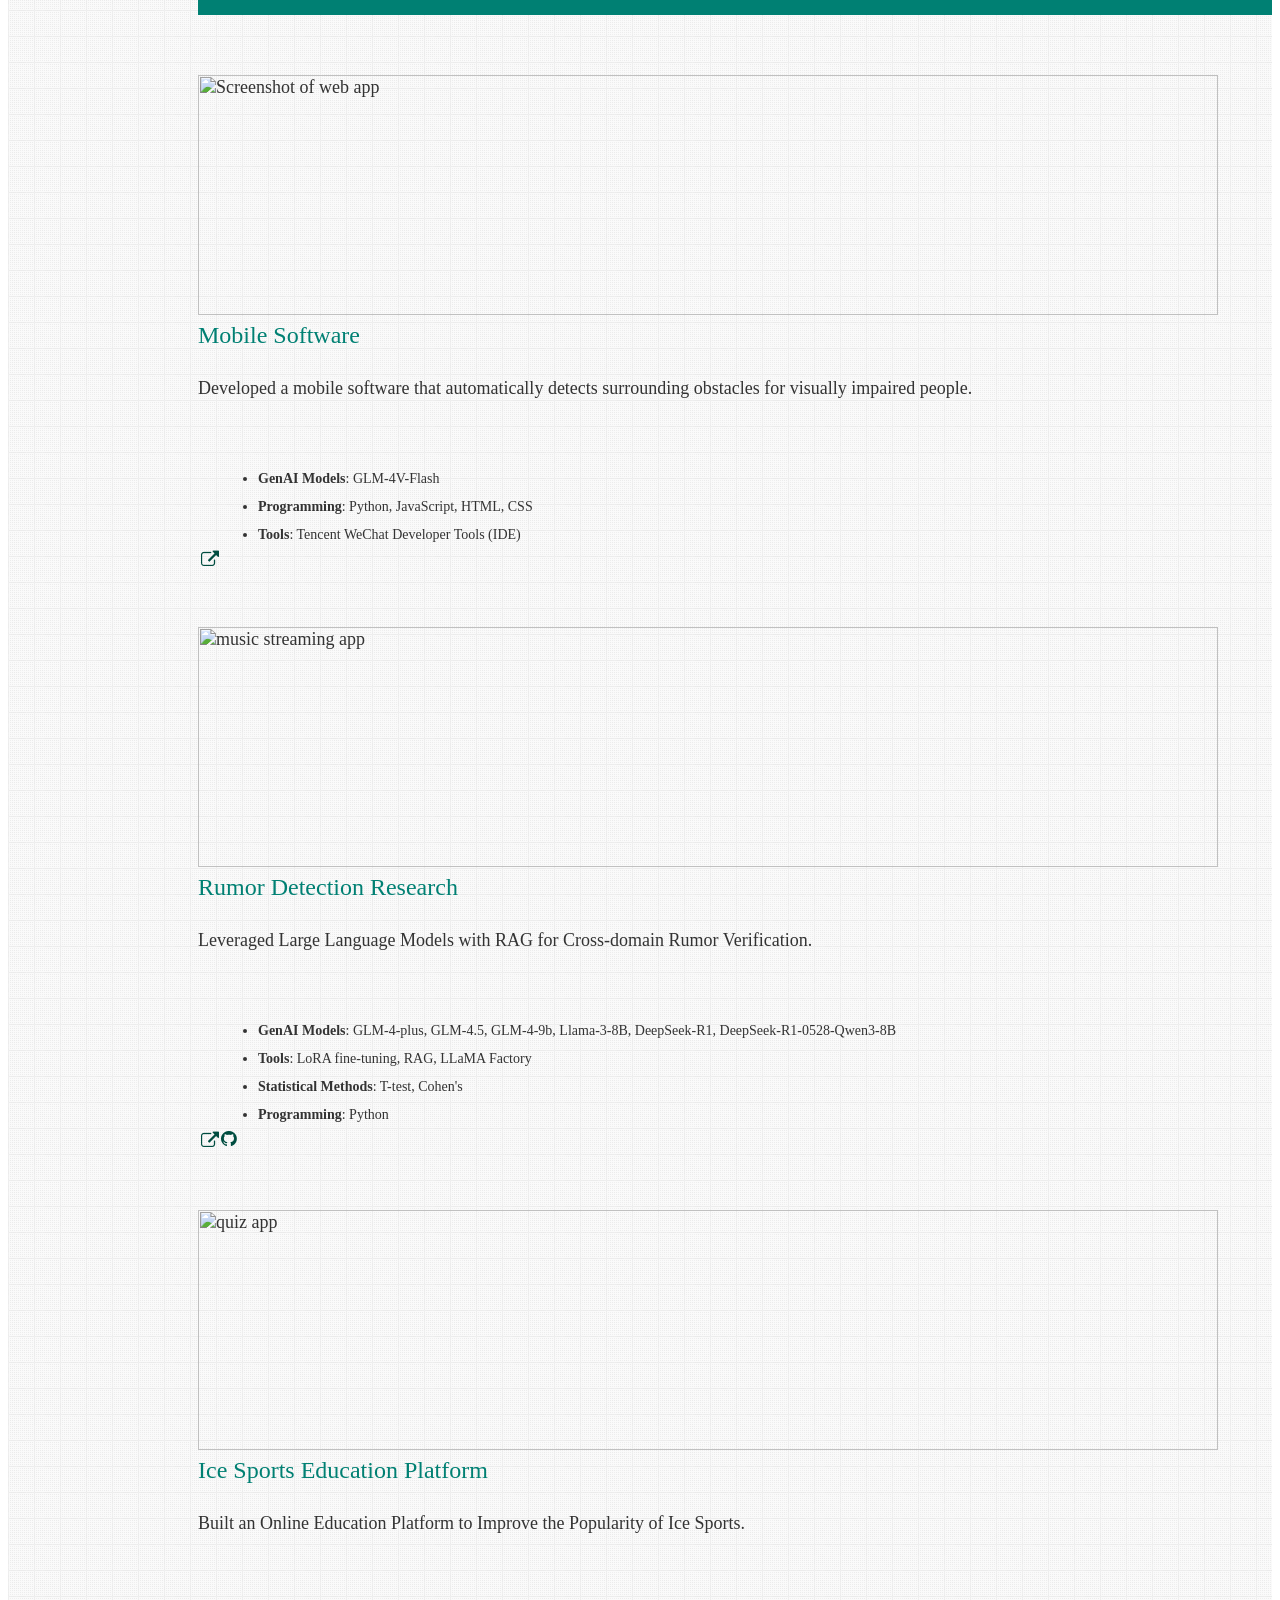
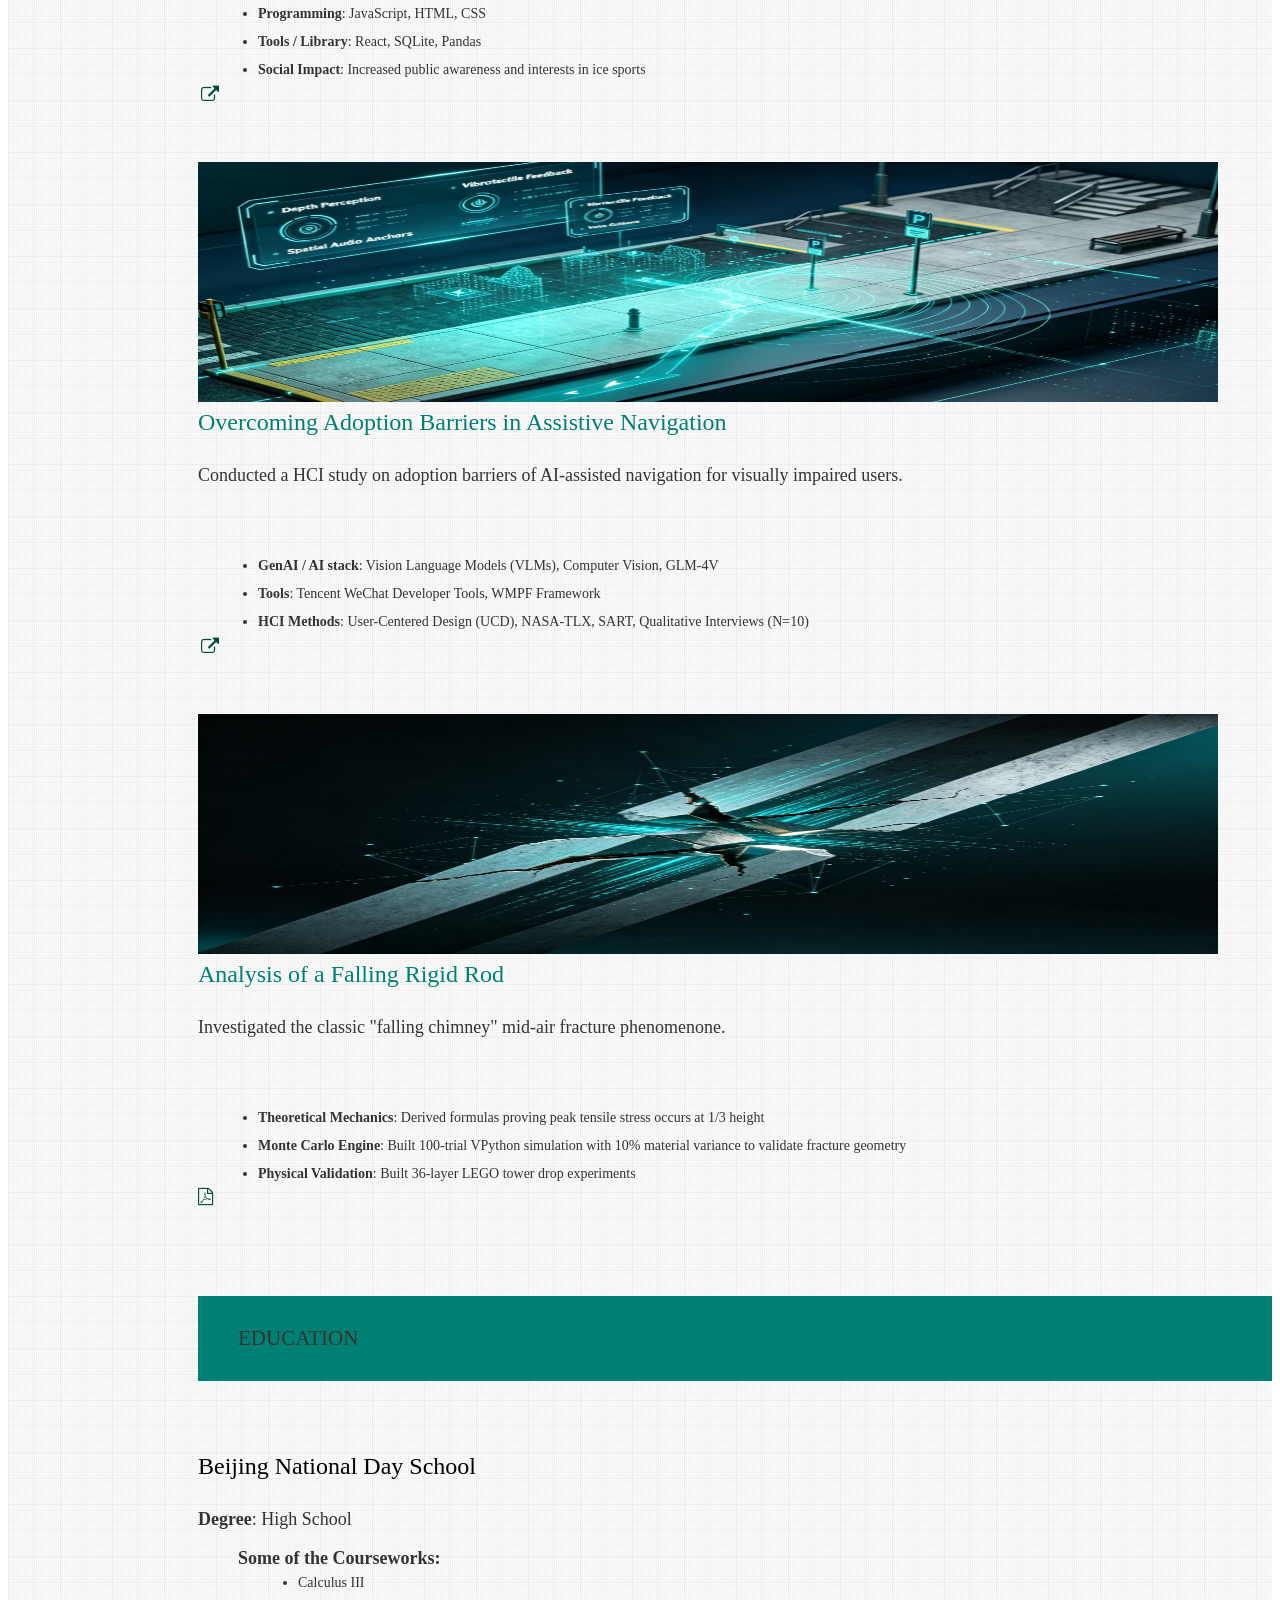
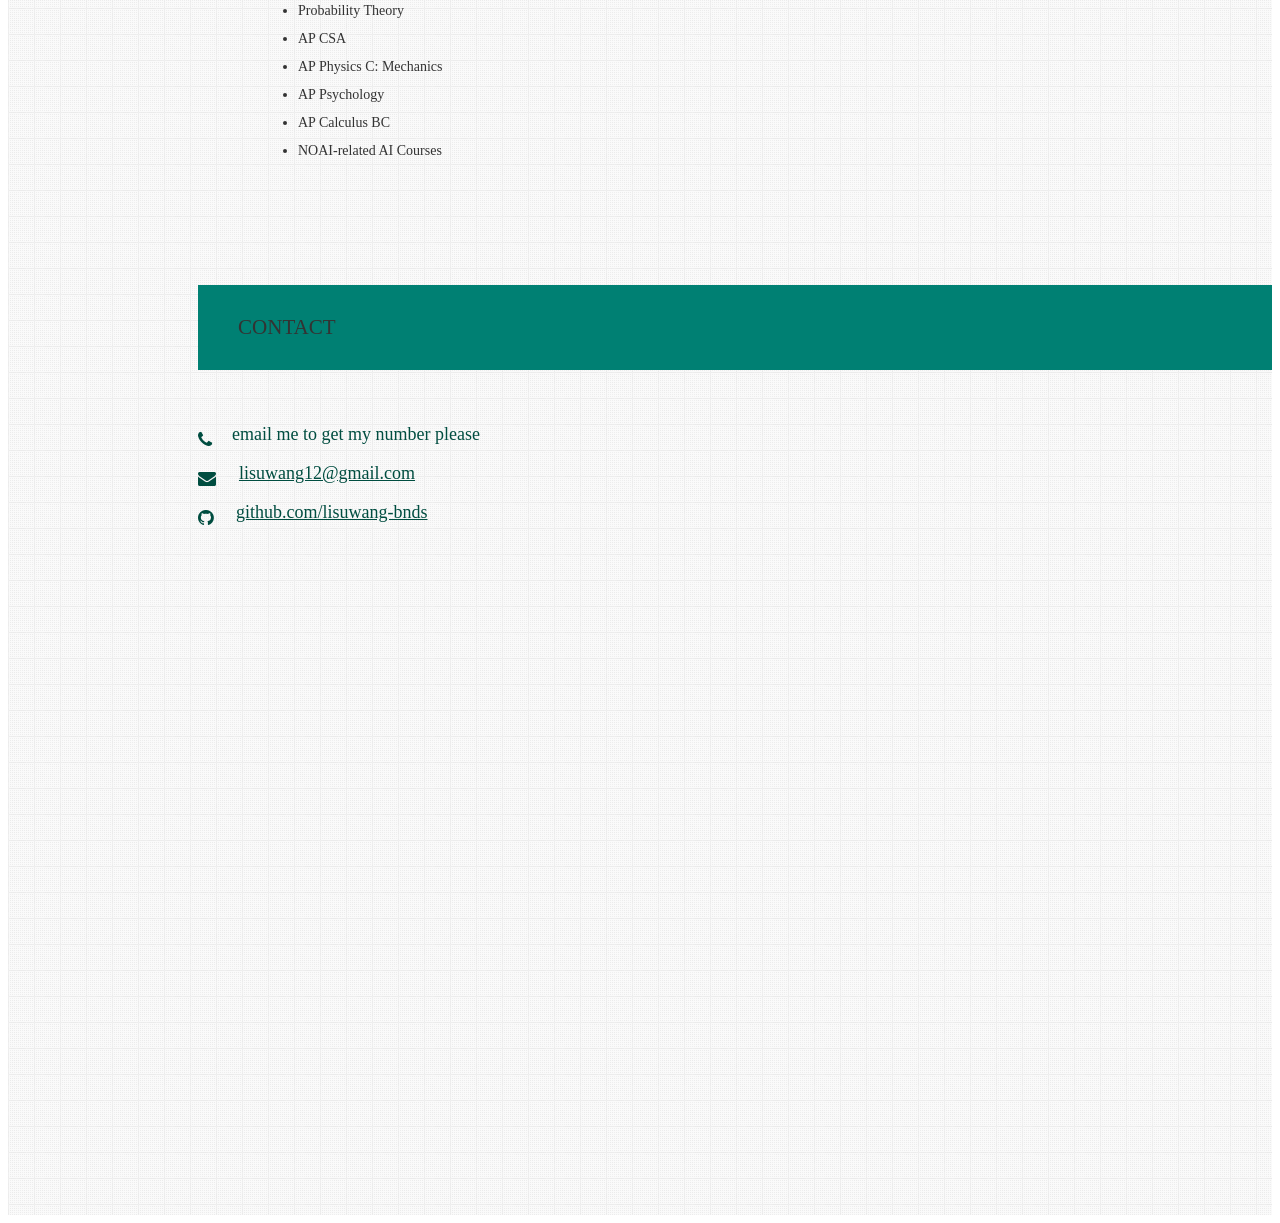
==== commit cc422a82: "Fixed some navigation bar problems" ====
--- a/index.html
+++ b/index.html
@@ -96,10 +96,7 @@
         <a aria-label="Navigate to the Reports section" href="#reports" class="waves-effect waves-dark teal-text"><i
             class="mdi-av-my-library-books small"></i><span>Projects</span></a>
       </li>
-      <li class="bold">
-        <a aria-label="Navigate to the Report section" href="./report.html" class="waves-effect waves-dark teal-text"><i
-            class="mdi-file-text small"></i><span>Research</span></a>
-      </li>
+      
       <li class="bold">
         <a aria-label="Navigate to the Education section" href="#education" class="waves-effect waves-dark teal-text"><i
             class="mdi-social-school small"></i><span>Education</span></a>
@@ -235,13 +232,15 @@
 
       <!-- 2. CMU 15-112 Accessibility Game -->
       <div class="col s12 m12">
-        <div class="card-panel">
-          <div class="activity-photo-placeholder">
+        <div class="card-panel activity-card activity-card--horizontal">
+          <div class="activity-card__content">
+            <span class="card-title teal-text">CMU 15-112 Term Project — Sole Developer & Designer</span>
+            <p><strong>Result:</strong> 1st Place (Out of all term projects; Score > 100/100)</p>
+            <p>Self-designed and developed an open-source accessibility game for CMU's 15-112 course. Won 1st place through instructor evaluations, live demos, and peer votes. Honored with inclusion in the permanent course gallery for future student reference.</p>
+          </div>
+          <div class="activity-photo-placeholder activity-photo-placeholder--side">
             <img src="/assets/img/term-showcase.jpg" alt="CMU 15-112 accessibility game photo" />
           </div>
-          <span class="card-title teal-text">CMU 15-112 Term Project — Sole Developer & Designer</span>
-          <p><strong>Result:</strong> 1st Place (Out of all term projects; Score > 100/100)</p>
-          <p>Self-designed and developed an open-source accessibility game for CMU's 15-112 course. Won 1st place through instructor evaluations, live demos, and peer votes. Honored with inclusion in the permanent course gallery for future student reference.</p>
         </div>
       </div>
 
@@ -275,13 +274,15 @@
 
       <!-- 6. VEX Robotics Championship -->
       <div class="col s12 m12">
-        <div class="card-panel">
-          <div class="activity-photo-placeholder">
+        <div class="card-panel activity-card activity-card--horizontal">
+          <div class="activity-card__content">
+            <span class="card-title teal-text">VEX Robotics Varsity Team — Lead Programmer & Outreach</span>
+            <p><strong>Result:</strong> World Championship Division Finalist (Top 4)</p>
+            <p>Designed dynamic autonomous routing algorithms and fine-tuned PID control loops. Advanced to the 2024 VEX Robotics World Championship, reaching Division Finalist (Top 4) in a division ranked #1 overall. Shared open-source code with global peer teams.</p>
+          </div>
+          <div class="activity-photo-placeholder activity-photo-placeholder--side">
             <img src="/assets/img/vex-act.jpg" alt="VEX Robotics photo" />
           </div>
-          <span class="card-title teal-text">VEX Robotics Varsity Team — Lead Programmer & Outreach</span>
-          <p><strong>Result:</strong> World Championship Division Finalist (Top 4)</p>
-          <p>Designed dynamic autonomous routing algorithms and fine-tuned PID control loops. Advanced to the 2024 VEX Robotics World Championship, reaching Division Finalist (Top 4) in a division ranked #1 overall. Shared open-source code with global peer teams.</p>
         </div>
       </div>
 
@@ -295,12 +296,14 @@
 
       <!-- 8. RedChair-PGH & Assemble Pittsburgh -->
       <div class="col s12 m12">
-        <div class="card-panel">
-          <div class="activity-photo-placeholder">
+        <div class="card-panel activity-card activity-card--horizontal">
+          <div class="activity-card__content">
+            <span class="card-title teal-text">Tech Outreach & Diversity — Volunteer Expert</span>
+            <p>Recommended by CMU IS Director Julia Poepping to represent <strong>RedChair-PGH</strong> at the BSides Pittsburgh Conference to empower women in tech. Nominated to <strong>Assemble Pittsburgh</strong> as a guest expert to design hands-on youth AI/STEAM workshop curricula.</p>
+          </div>
+          <div class="activity-photo-placeholder activity-photo-placeholder--side">
             <img src="/assets/img/bsides-act.jpg" alt="RedChair-PGH photo" />
           </div>
-          <span class="card-title teal-text">Tech Outreach & Diversity — Volunteer Expert</span>
-          <p>Recommended by CMU IS Director Julia Poepping to represent <strong>RedChair-PGH</strong> at the BSides Pittsburgh Conference to empower women in tech. Nominated to <strong>Assemble Pittsburgh</strong> as a guest expert to design hands-on youth AI/STEAM workshop curricula.</p>
         </div>
       </div>
 
@@ -457,10 +460,10 @@
                   class="activator" />
               </div>
               <div class="card-content">
-                <span class="card-title activator teal-text hoverline">Research Report<i
+                <span class="card-title activator teal-text hoverline">Overcoming Adoption Barriers in Assistive Navigation<i
                     class="mdi-navigation-more-vert right"></i></span>
                 <p>
-                  Conducted a HCI study on adoption barriers of AI-assisted navigation for visually impaired users with the mobile app I developed.
+                  Conducted a HCI study on adoption barriers of AI-assisted navigation for visually impaired users.
                 </p>
               </div>
               <div class="card-reveal">
@@ -489,7 +492,7 @@
                 <span class="card-title activator teal-text hoverline">Analysis of a Falling Rigid Rod<i
                     class="mdi-navigation-more-vert right"></i></span>
                 <p>
-                  Investigated the classic "falling chimney" mid-air fracture phenomenon by synthesizing theoretical derivation, computational modeling, and empirical validation
+                  Investigated the classic "falling chimney" mid-air fracture phenomenone.
                 </p>
               </div>
               <div class="card-reveal">
--- a/assets/css/style.css
+++ b/assets/css/style.css
@@ -133,6 +133,54 @@
   object-fit: cover;
   display: block;
 }
+.activity-photo-placeholder.activity-photo-placeholder--side {
+  flex: 0 0 320px;
+  width: 320px;
+  min-width: 220px;
+  max-width: 38%;
+  height: auto;
+}
+.activity-card {
+  display: flex;
+  flex-direction: column;
+  align-items: stretch;
+  gap: 18px;
+}
+.activity-card__content {
+  flex: 1 1 0;
+}
+.activity-card--horizontal {
+  flex-direction: row;
+  align-items: stretch;
+}
+.activity-card--horizontal .card-title {
+  margin-bottom: 0.75rem;
+}
+.activity-card--horizontal .activity-card__content {
+  min-width: 0;
+}
+.activity-card--horizontal .activity-photo-placeholder {
+  margin-bottom: 0;
+  height: auto;
+}
+.activity-card--horizontal .activity-photo-placeholder img {
+  height: 100%;
+  min-height: 240px;
+  object-fit: cover;
+}
+.activity-card .card-title {
+  display: block;
+}
+@media screen and (max-width: 960px) {
+  .activity-card--horizontal {
+    flex-direction: column;
+  }
+  .activity-photo-placeholder.activity-photo-placeholder--side {
+    width: 100%;
+    min-width: auto;
+    max-width: none;
+  }
+}
 .activity-photo-placeholder .view-photo-btn,
 .activity-photo-placeholder .activity-photo-overlay,
 .activity-photo-placeholder .close-photo-overlay {
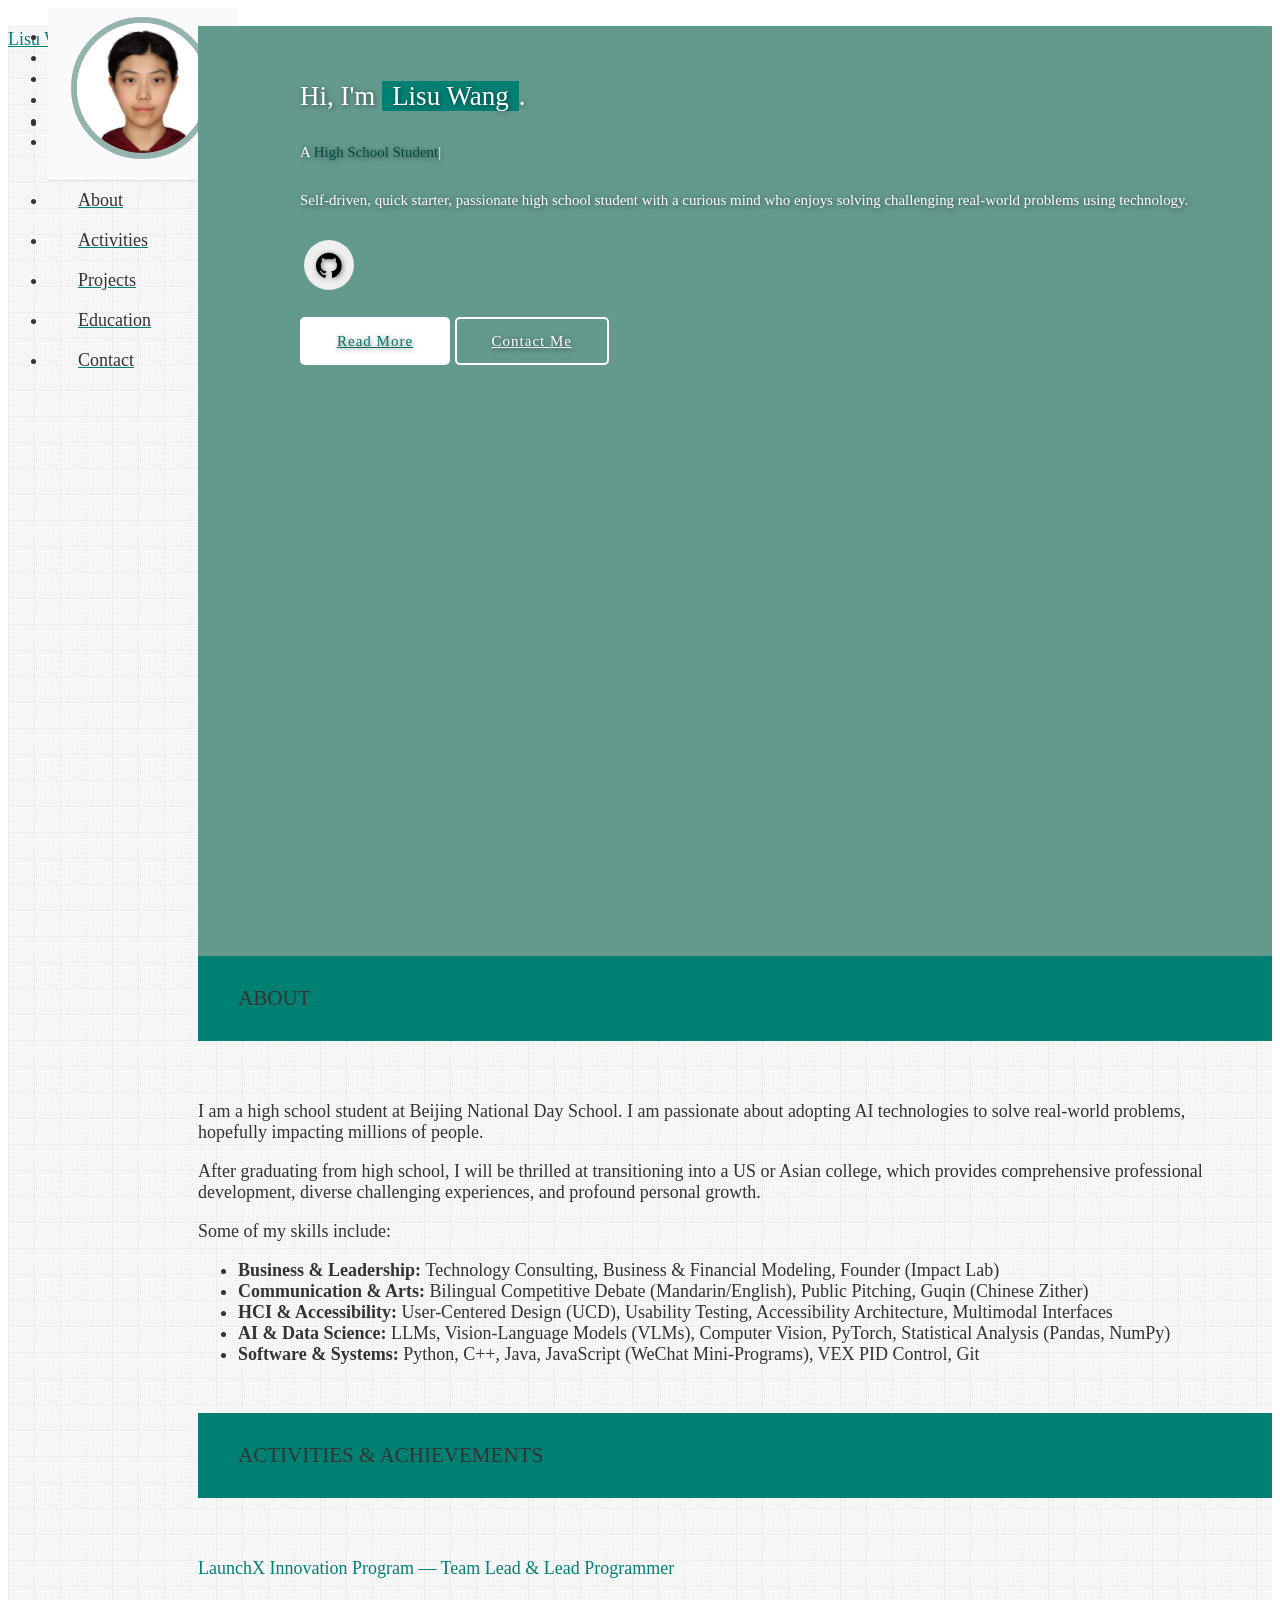
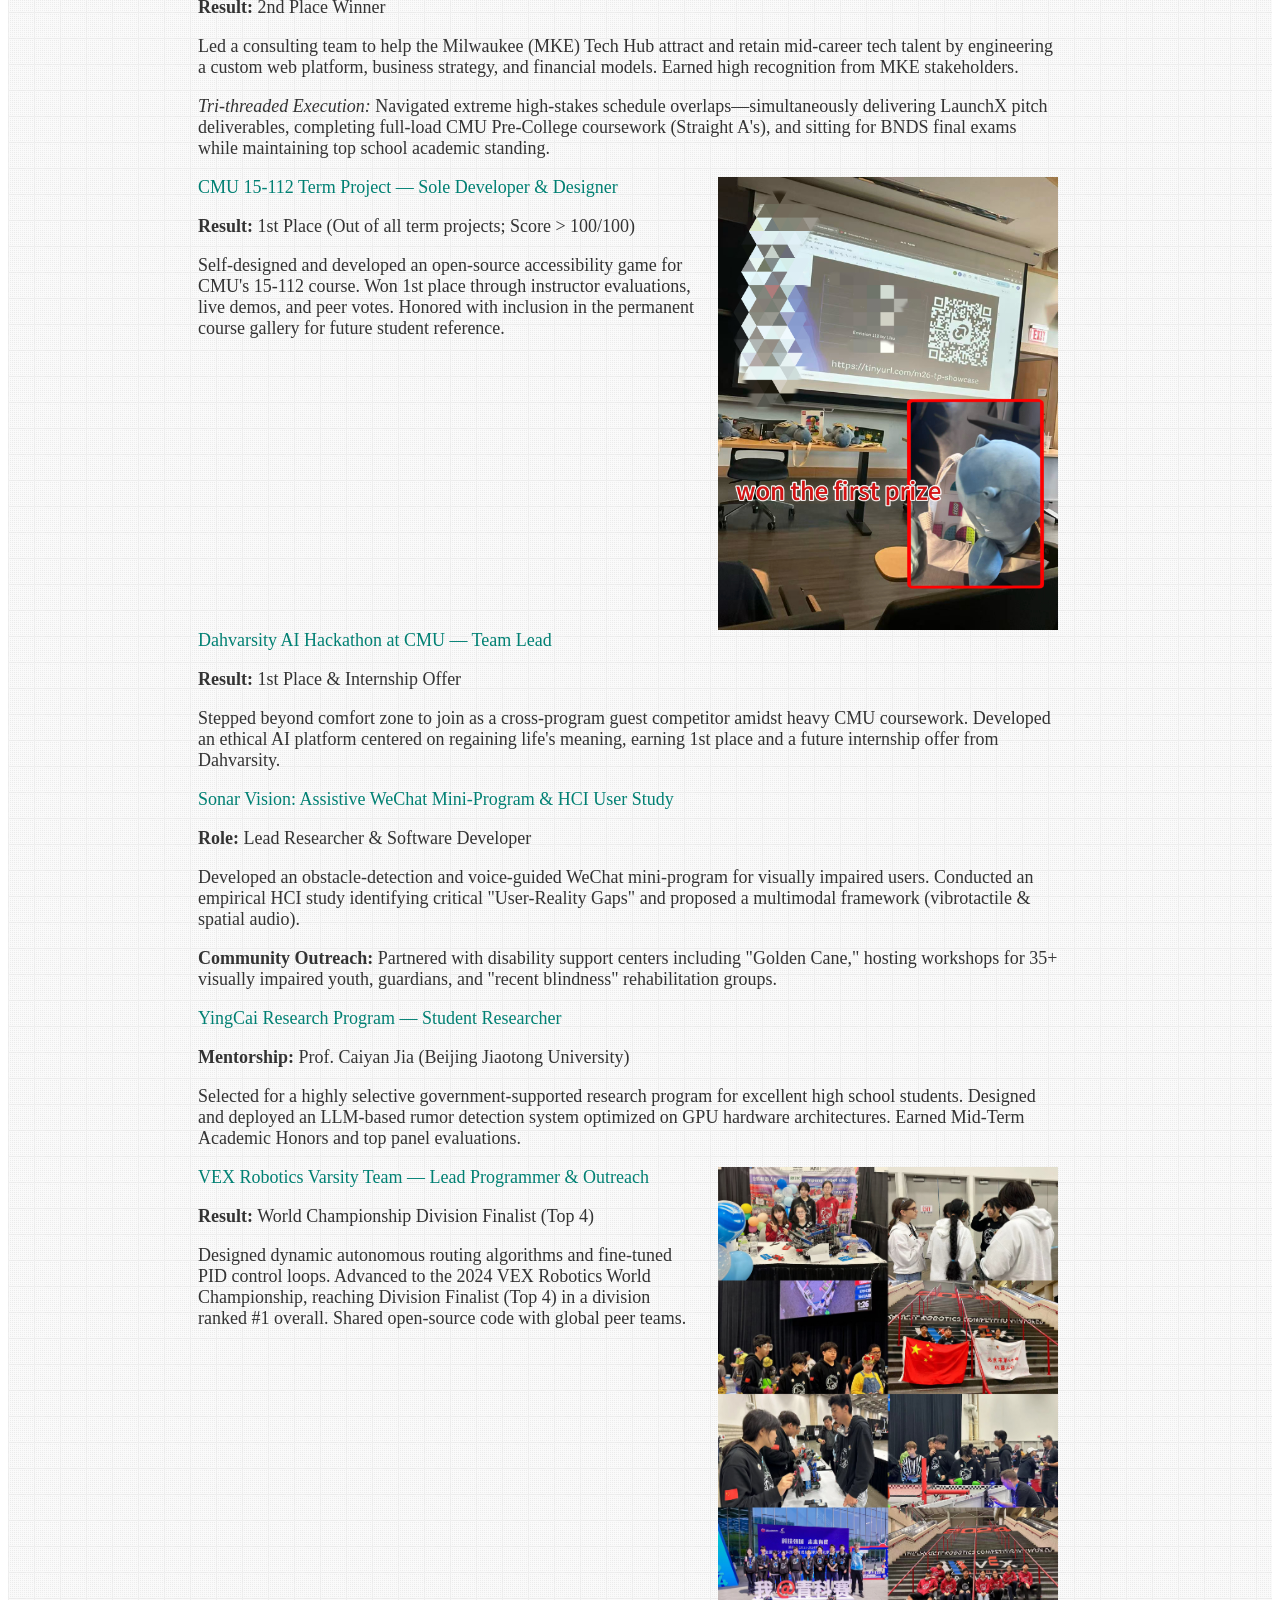
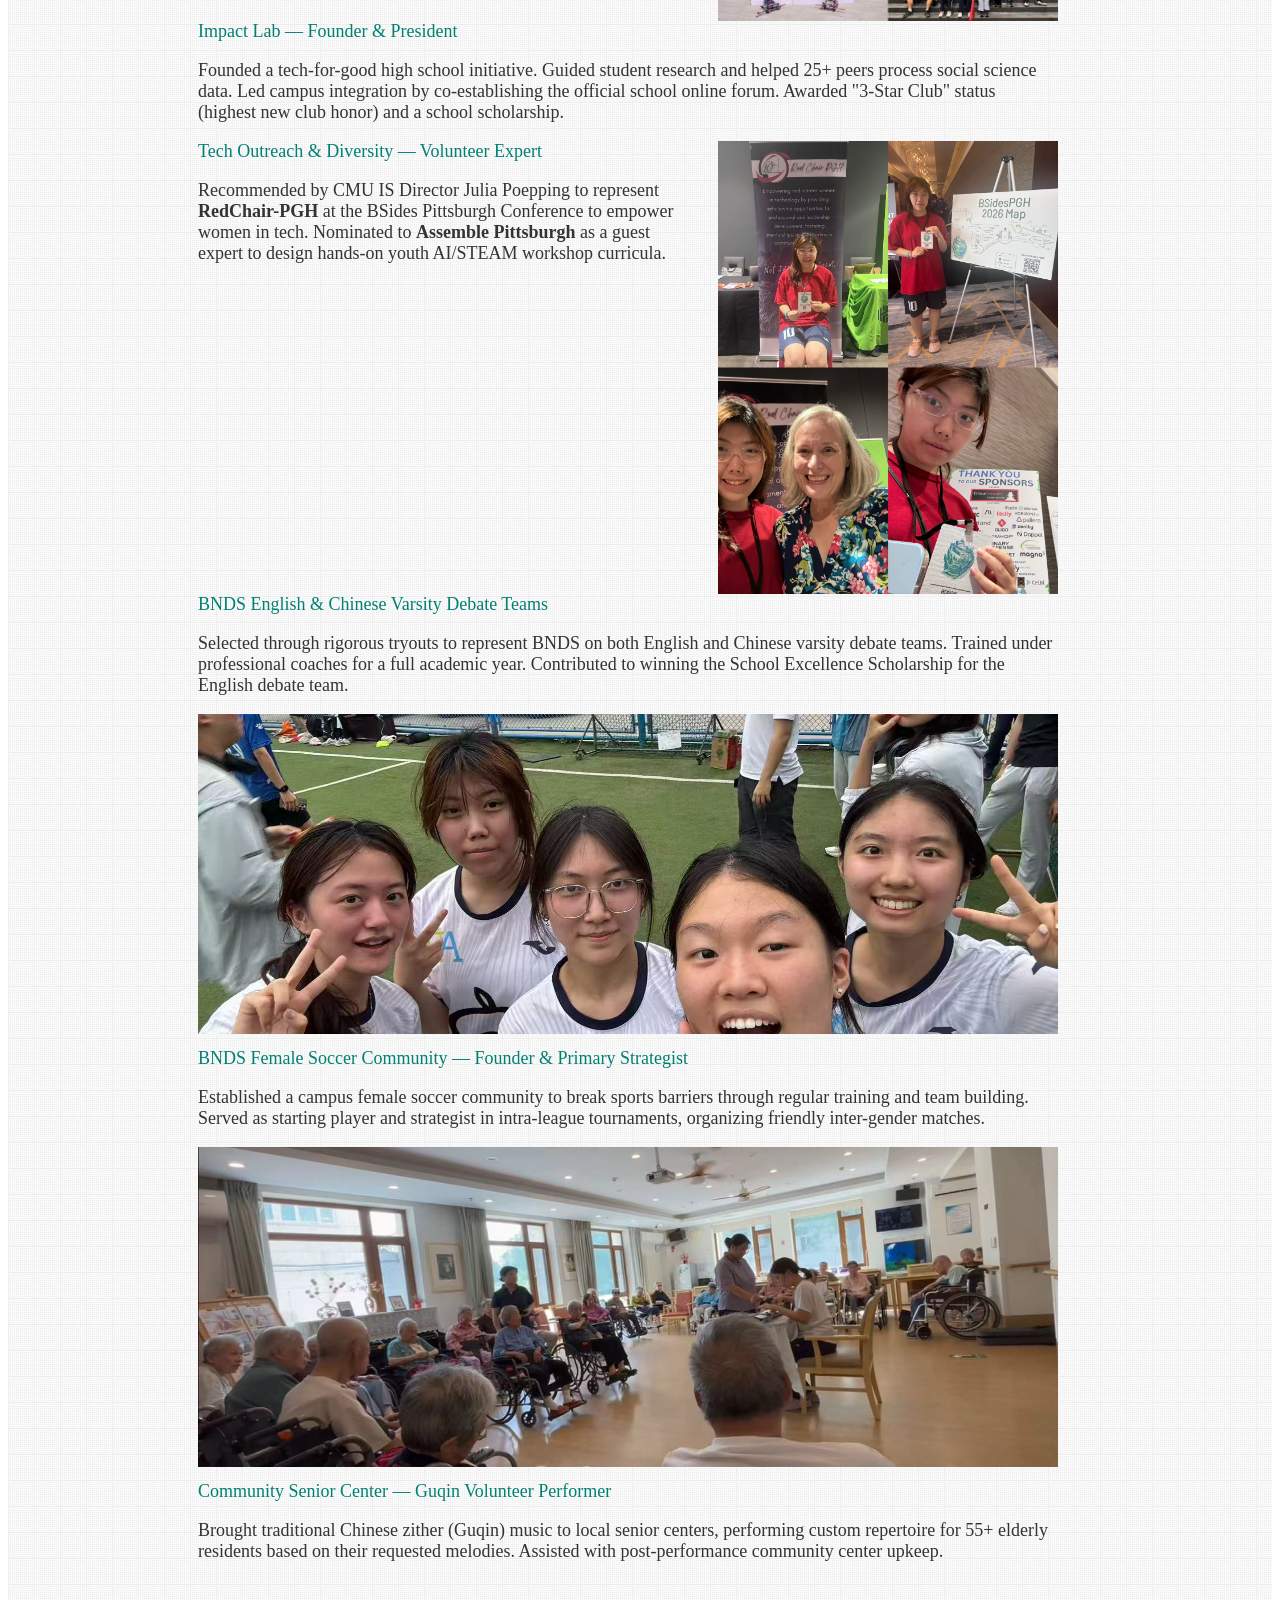
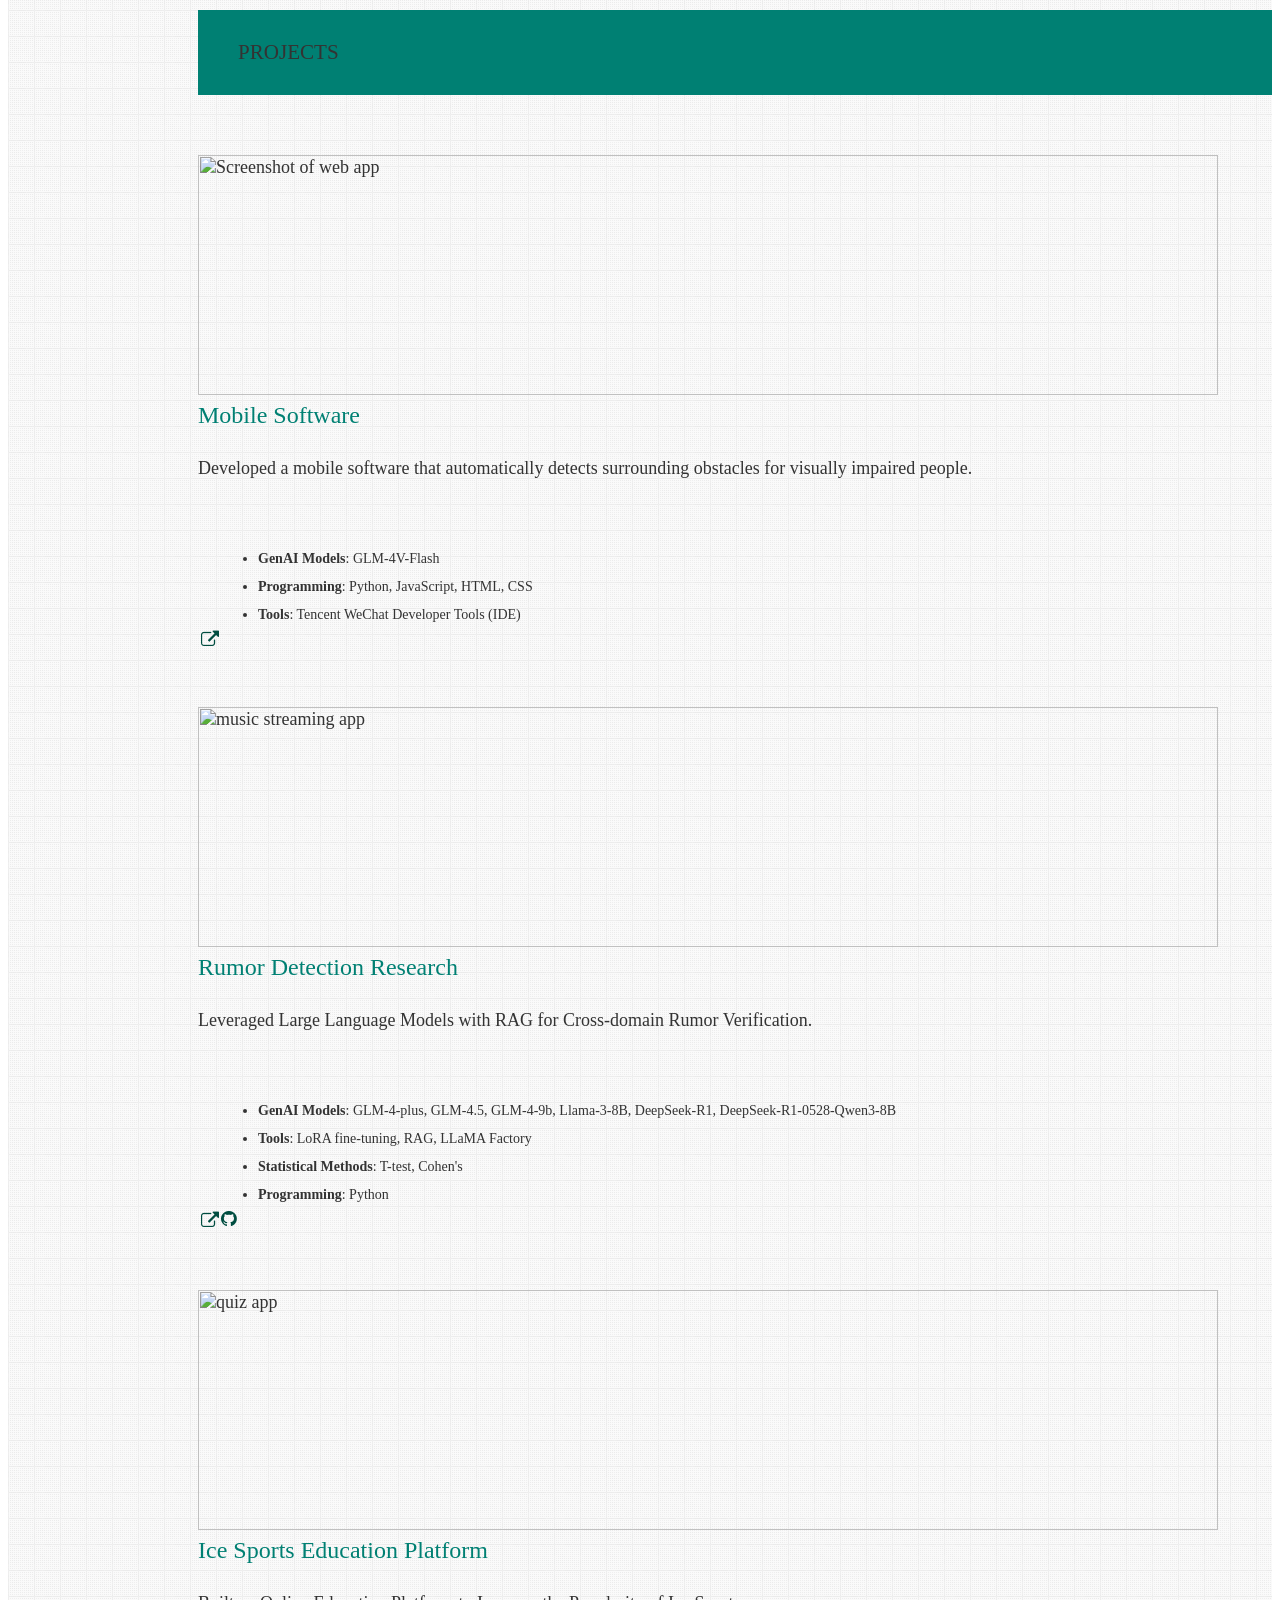
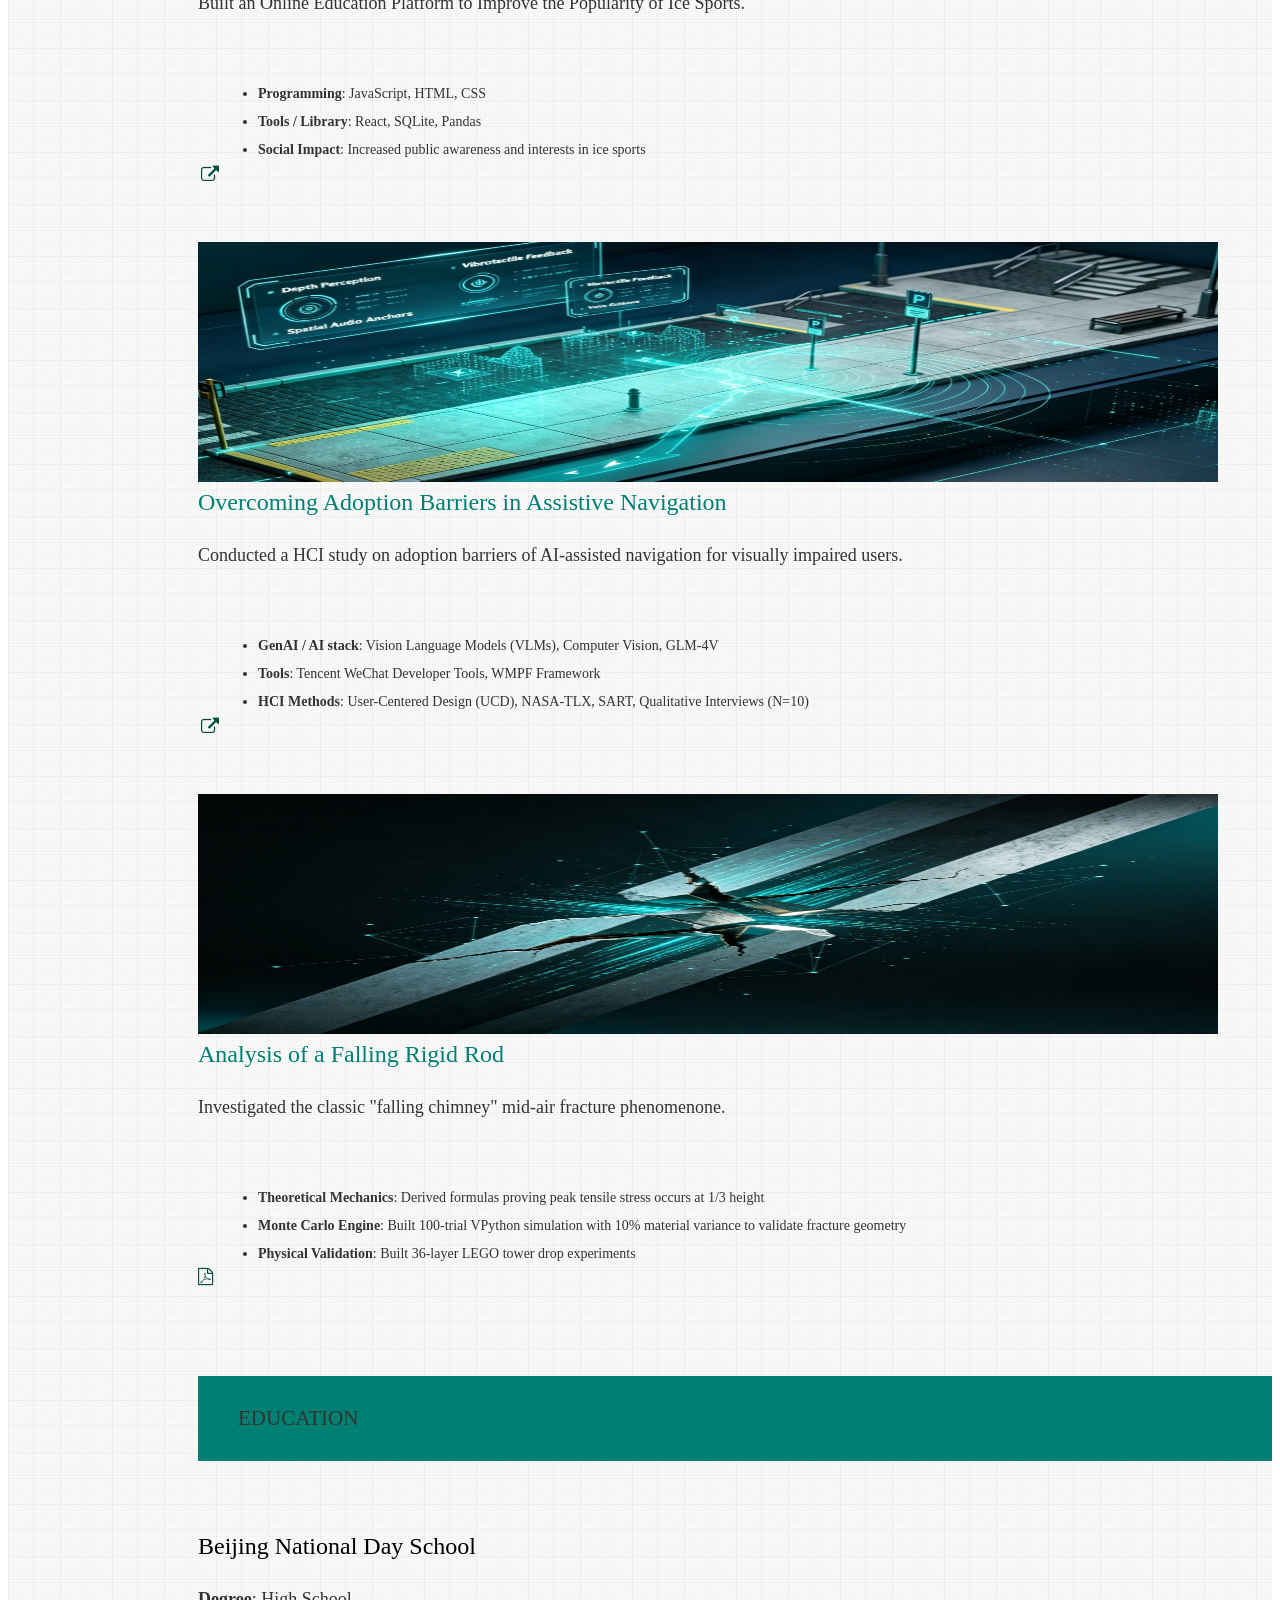
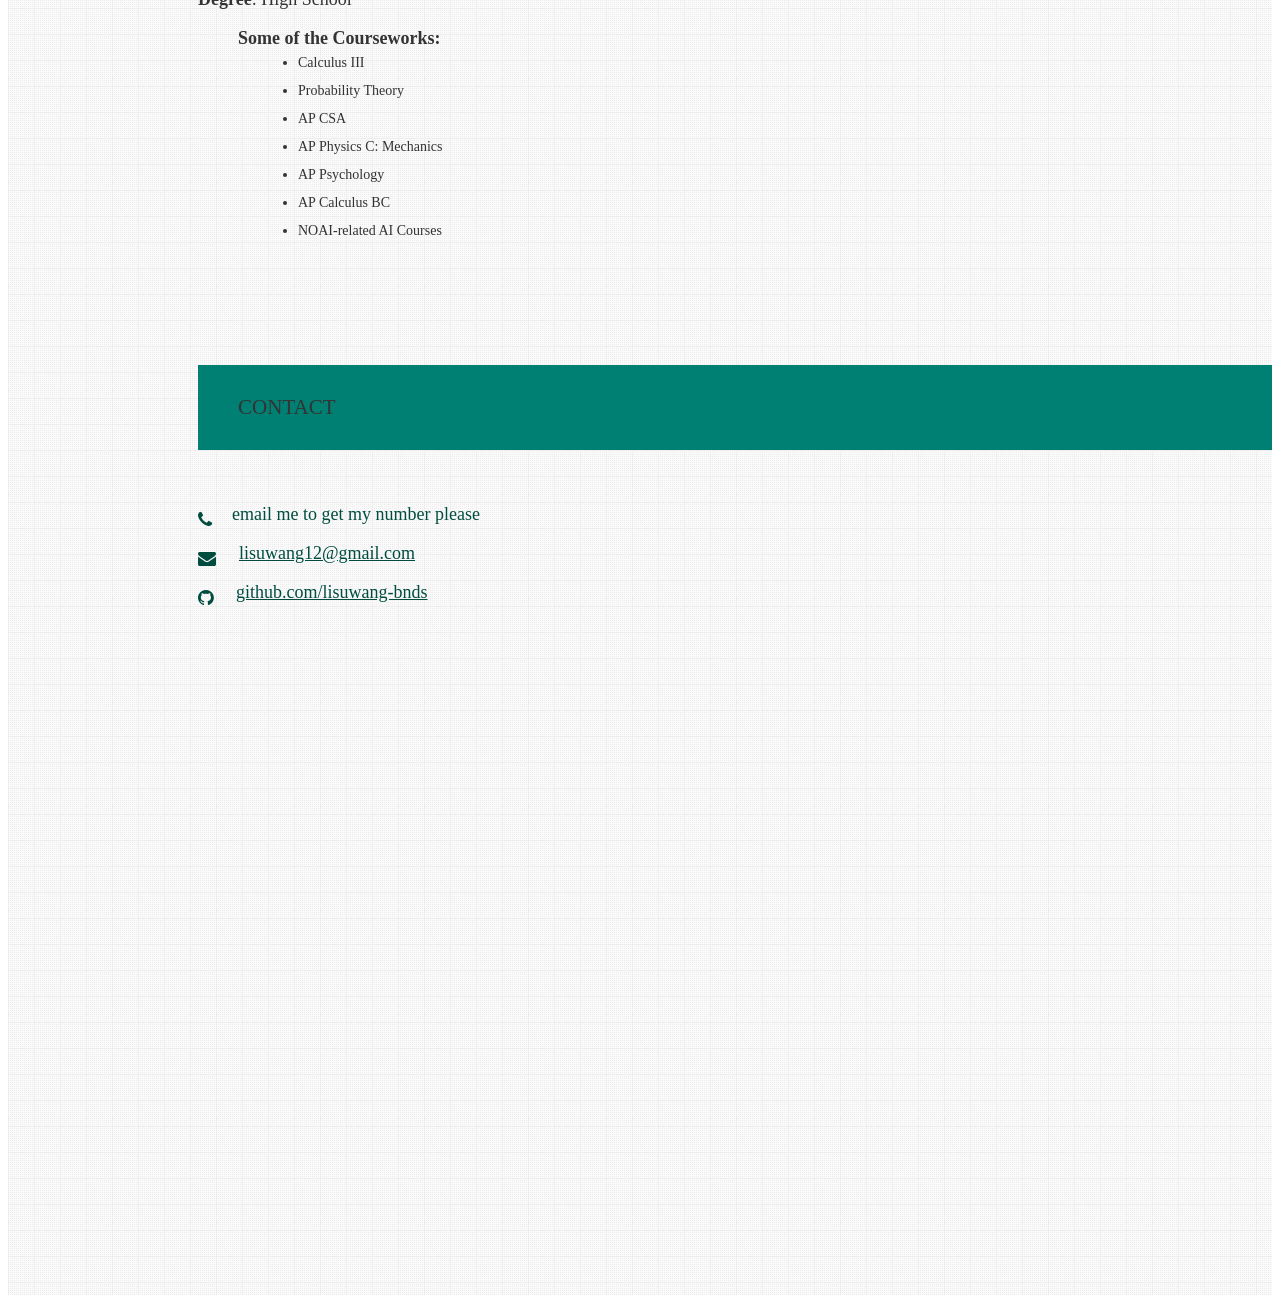
==== commit f3552ddb: "Adjusted Images ratio" ====
--- a/index.html
+++ b/index.html
@@ -245,7 +245,7 @@
       </div>
 
       <!-- 3. Dahvarsity AI Hackathon -->
-      <div class="col s12 m6">
+      <div class="col s12 m12">
         <div class="card-panel">
           <span class="card-title teal-text">Dahvarsity AI Hackathon at CMU — Team Lead</span>
           <p><strong>Result:</strong> 1st Place & Internship Offer</p>
@@ -264,7 +264,7 @@
       </div>
 
       <!-- 5. National Elite High School Research Program (BJTU) -->
-      <div class="col s12 m6">
+      <div class="col s12 m12">
         <div class="card-panel">
           <span class="card-title teal-text">YingCai Research Program — Student Researcher</span>
           <p><strong>Mentorship:</strong> Prof. Caiyan Jia (Beijing Jiaotong University)</p>
@@ -287,7 +287,7 @@
       </div>
 
       <!-- 7. Impact Lab -->
-      <div class="col s12 m6">
+      <div class="col s12 m12">
         <div class="card-panel">
           <span class="card-title teal-text">Impact Lab — Founder & President</span>
           <p>Founded a tech-for-good high school initiative. Guided student research and helped 25+ peers process social science data. Led campus integration by co-establishing the official school online forum. Awarded "3-Star Club" status (highest new club honor) and a school scholarship.</p>
@@ -308,7 +308,7 @@
       </div>
 
       <!-- 9. Varsity Debate Teams -->
-      <div class="col s12 m6">
+      <div class="col s12 m12">
         <div class="card-panel">
           <span class="card-title teal-text">BNDS English & Chinese Varsity Debate Teams</span>
           <p>Selected through rigorous tryouts to represent BNDS on both English and Chinese varsity debate teams. Trained under professional coaches for a full academic year. Contributed to winning the School Excellence Scholarship for the English debate team.</p>
--- a/assets/css/style.css
+++ b/assets/css/style.css
@@ -134,11 +134,12 @@
   display: block;
 }
 .activity-photo-placeholder.activity-photo-placeholder--side {
-  flex: 0 0 320px;
-  width: 320px;
-  min-width: 220px;
-  max-width: 38%;
+  flex: 0 0 340px;
+  width: 340px;
+  min-width: 240px;
+  max-width: 42%;
   height: auto;
+  overflow: hidden;
 }
 .activity-card {
   display: flex;
@@ -151,7 +152,8 @@
 }
 .activity-card--horizontal {
   flex-direction: row;
-  align-items: stretch;
+  align-items: flex-start;
+  gap: 24px;
 }
 .activity-card--horizontal .card-title {
   margin-bottom: 0.75rem;
@@ -162,11 +164,14 @@
 .activity-card--horizontal .activity-photo-placeholder {
   margin-bottom: 0;
   height: auto;
+  max-height: 520px;
+  flex-shrink: 0;
 }
 .activity-card--horizontal .activity-photo-placeholder img {
-  height: 100%;
-  min-height: 240px;
-  object-fit: cover;
+  width: 100%;
+  height: auto;
+  max-height: 520px;
+  object-fit: contain;
 }
 .activity-card .card-title {
   display: block;
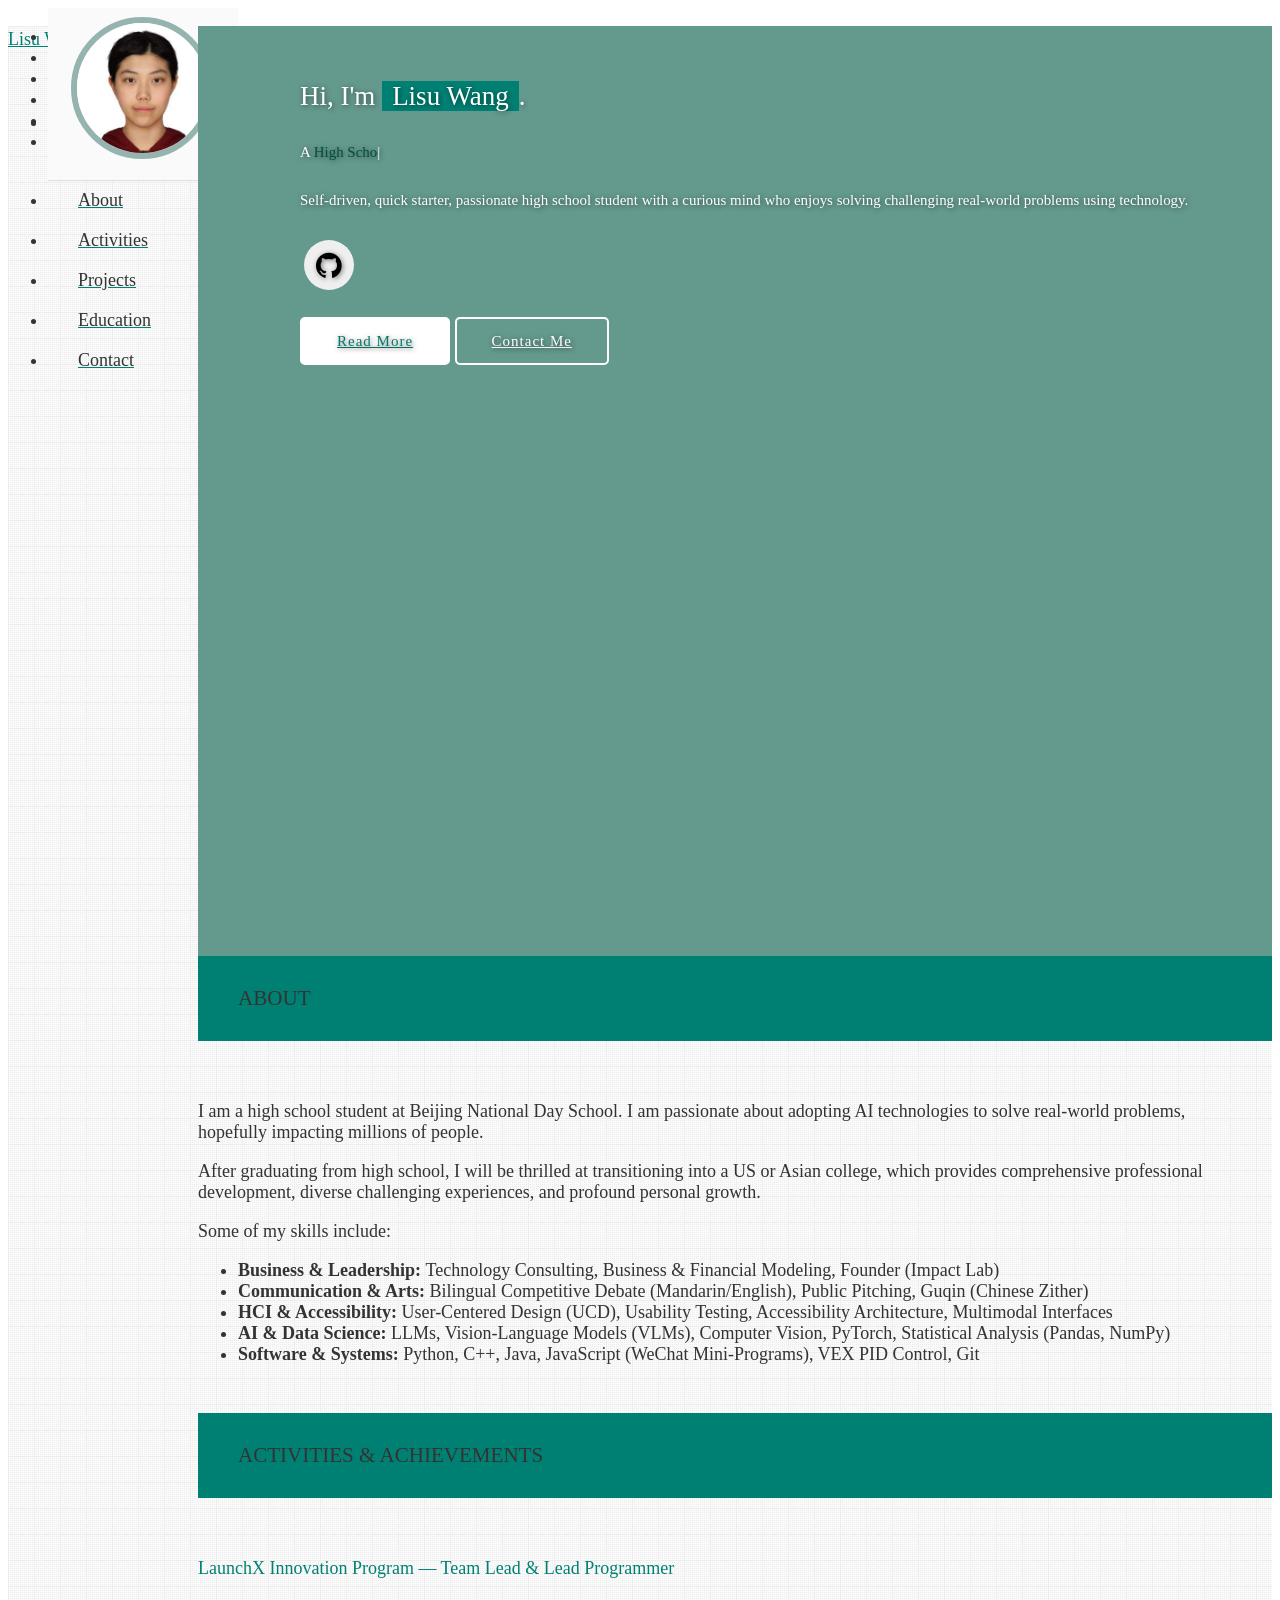
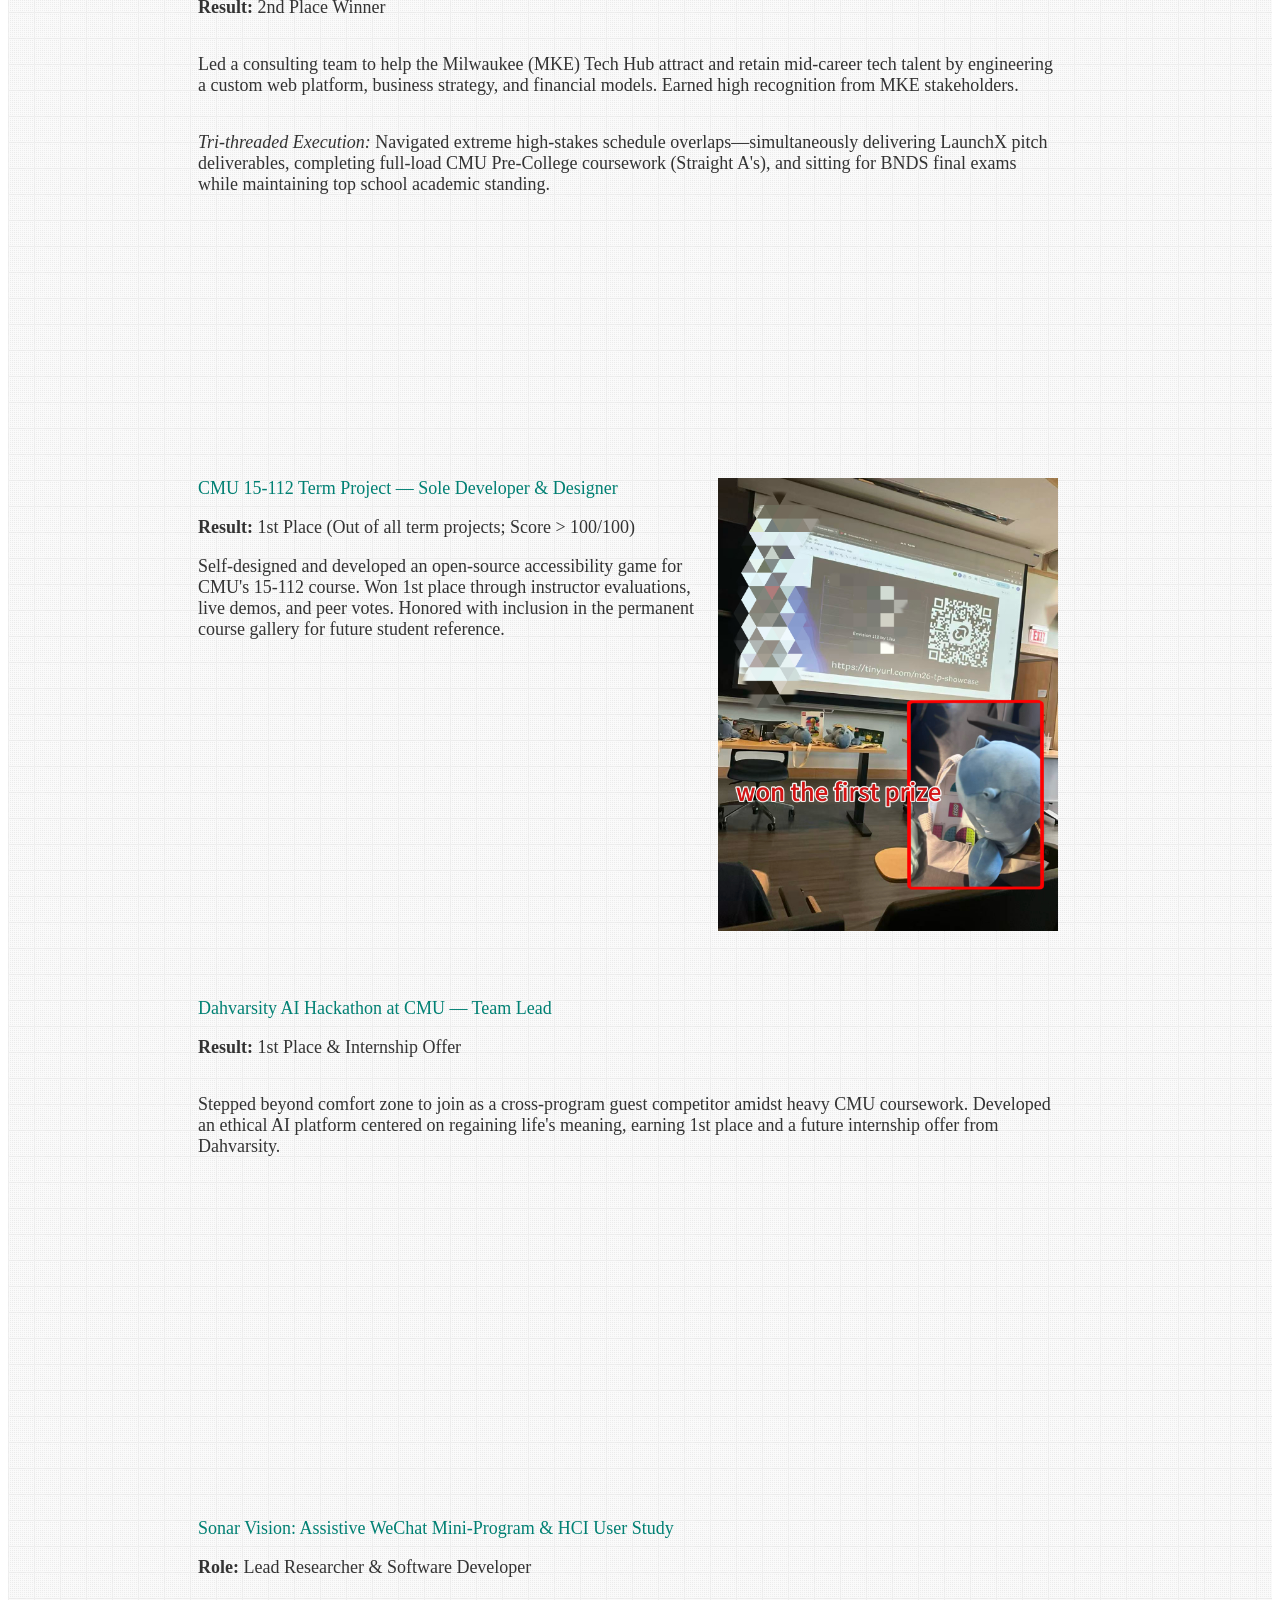
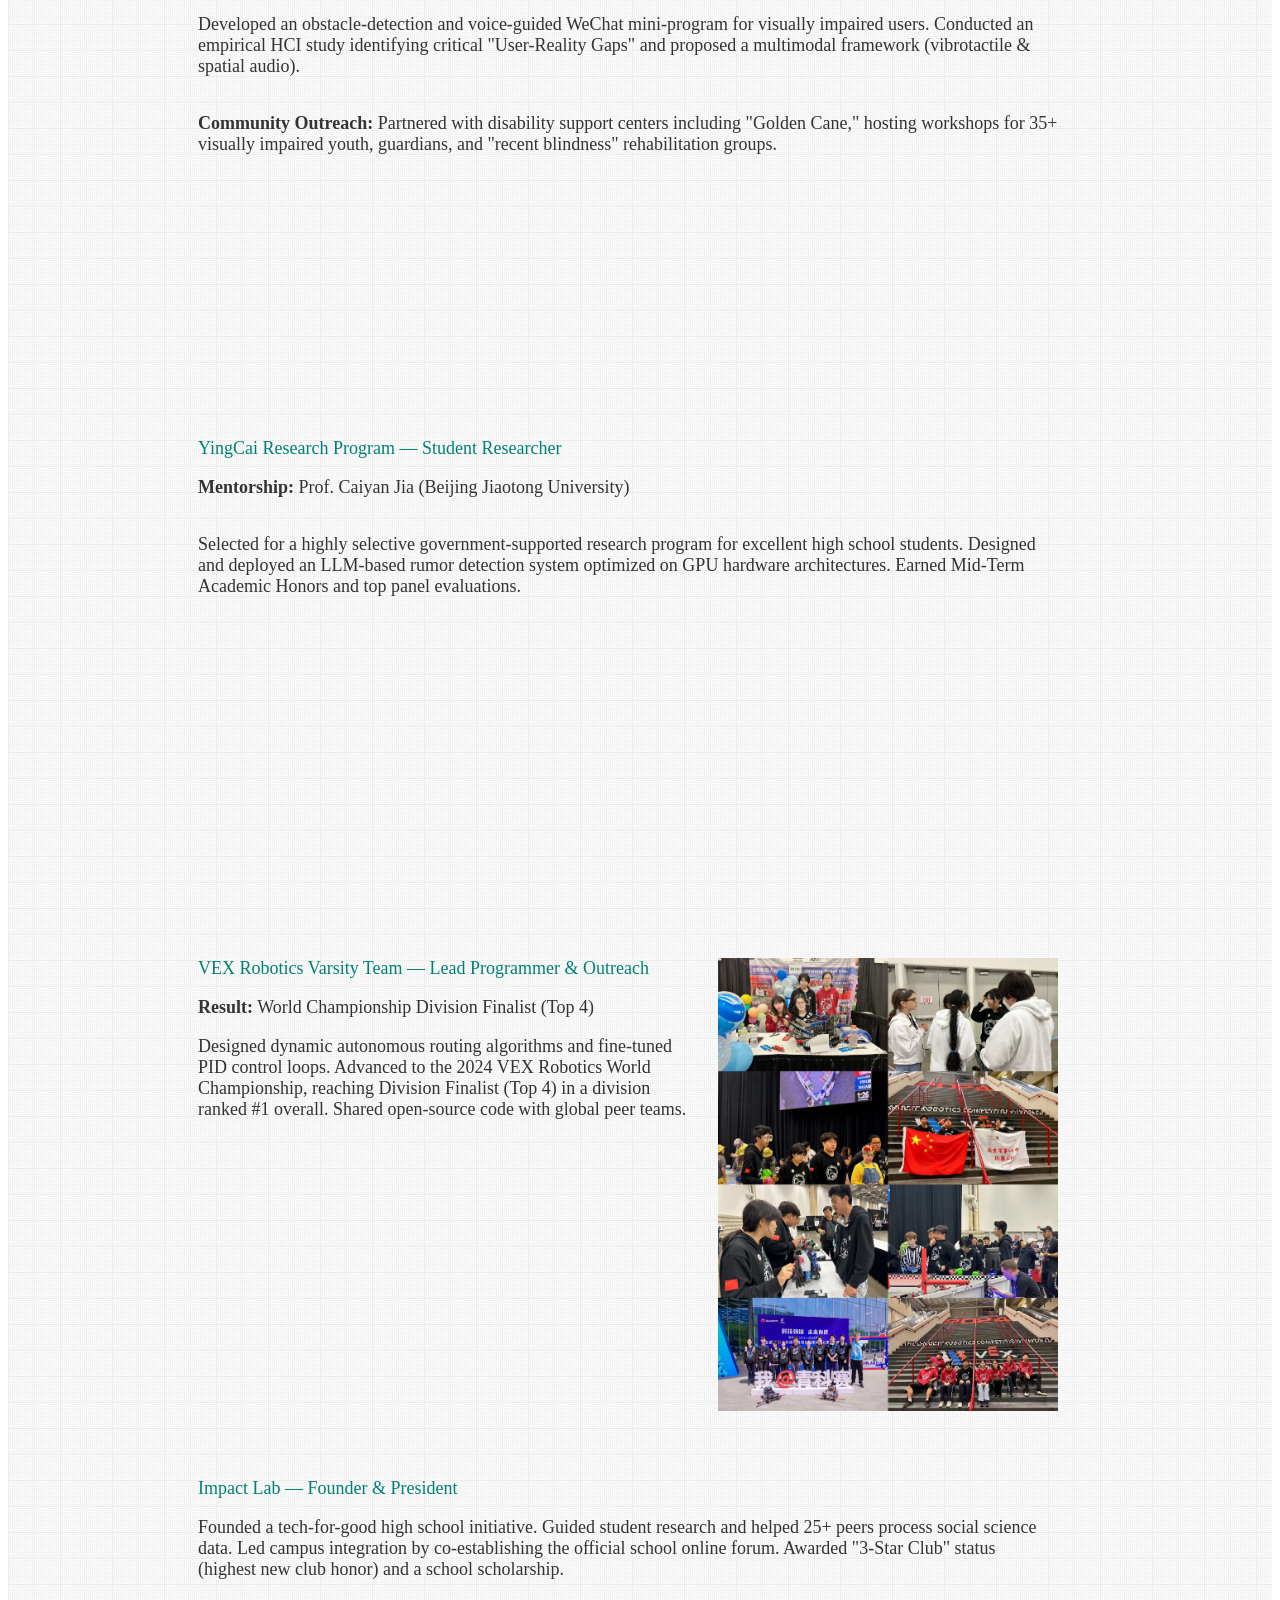
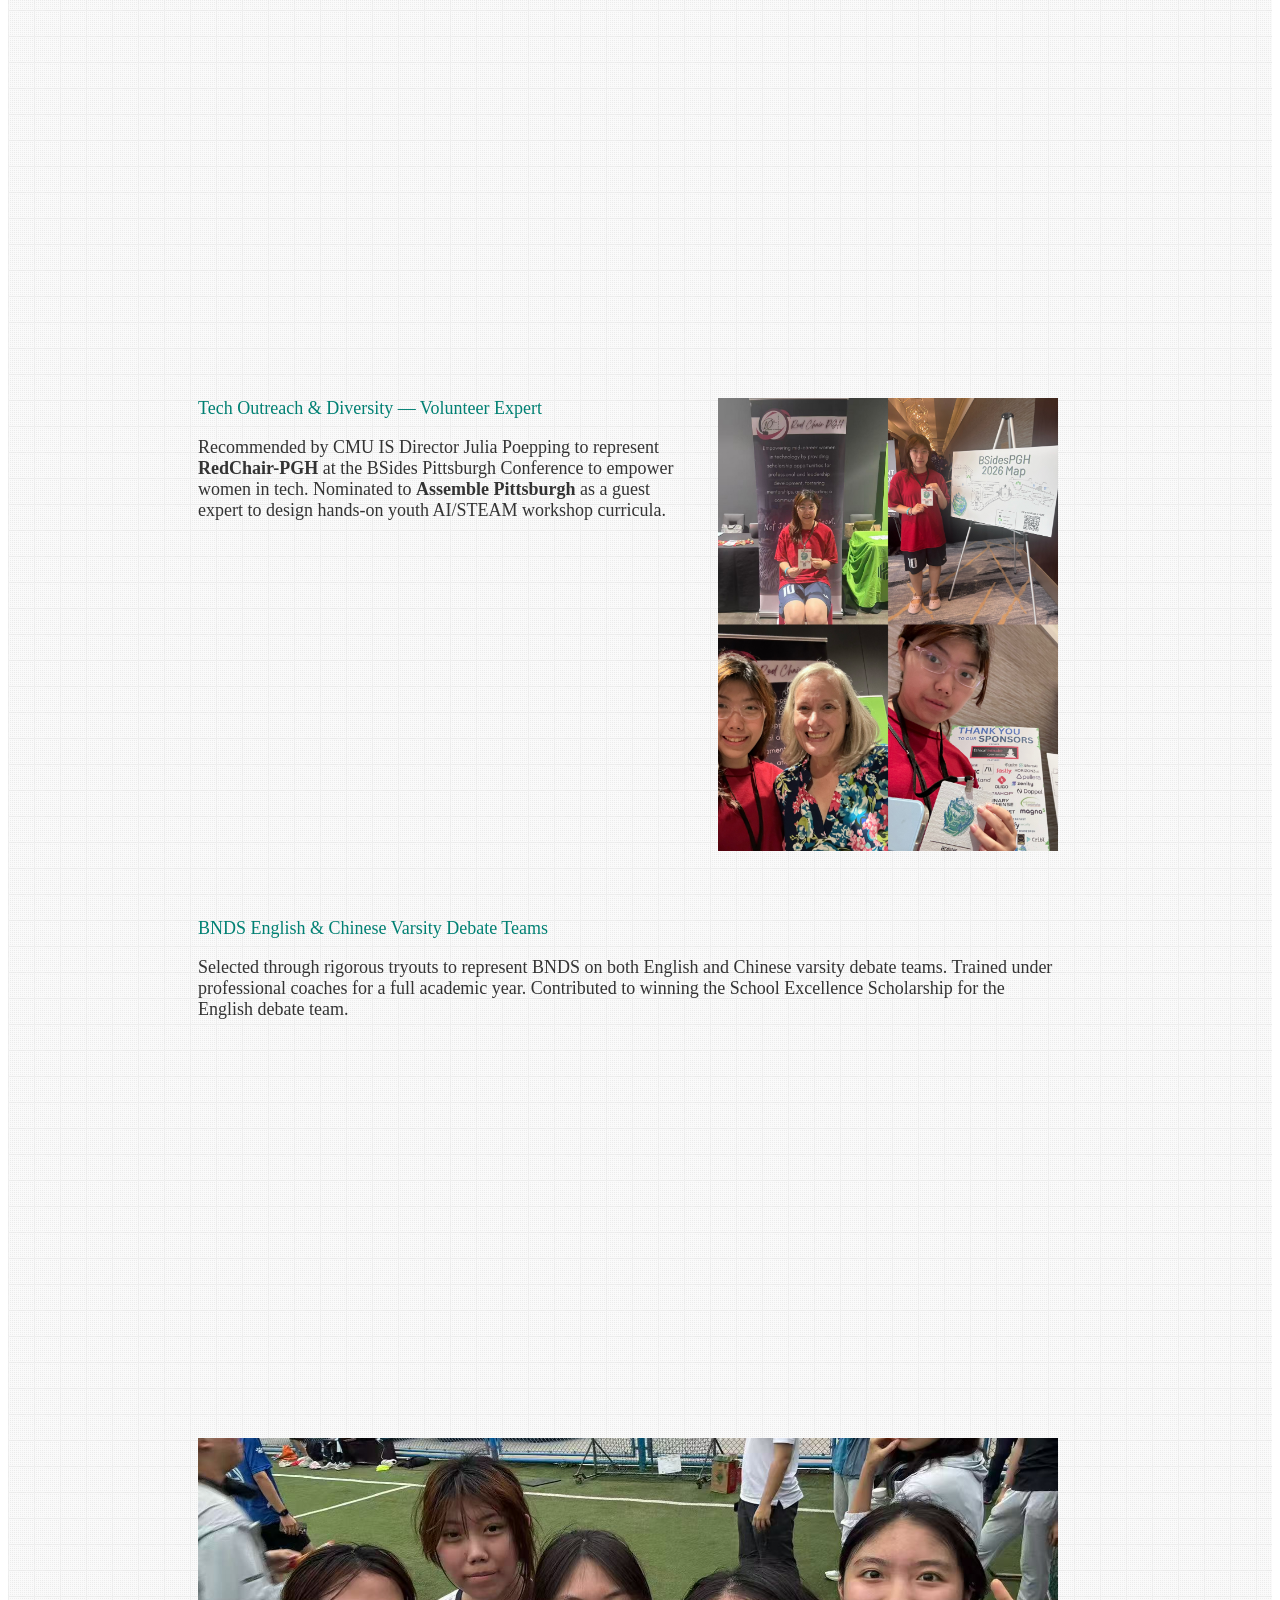
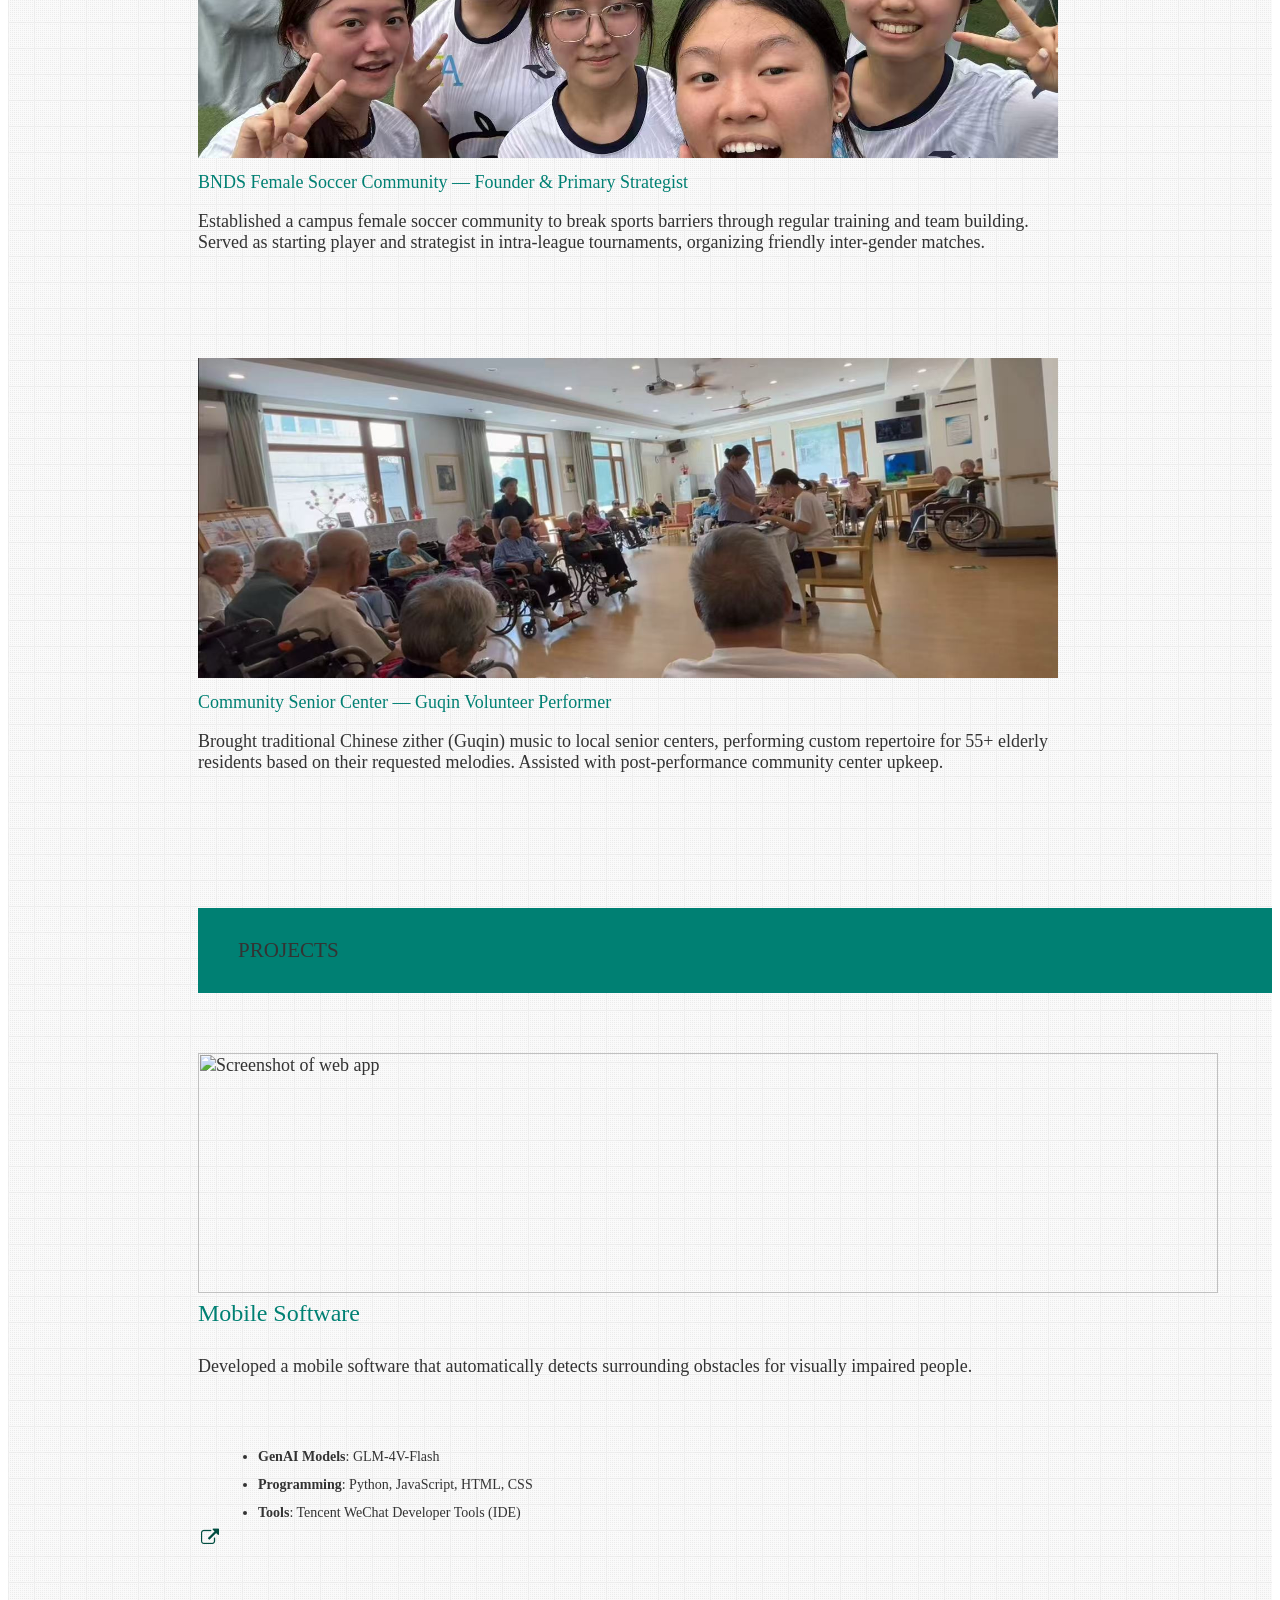
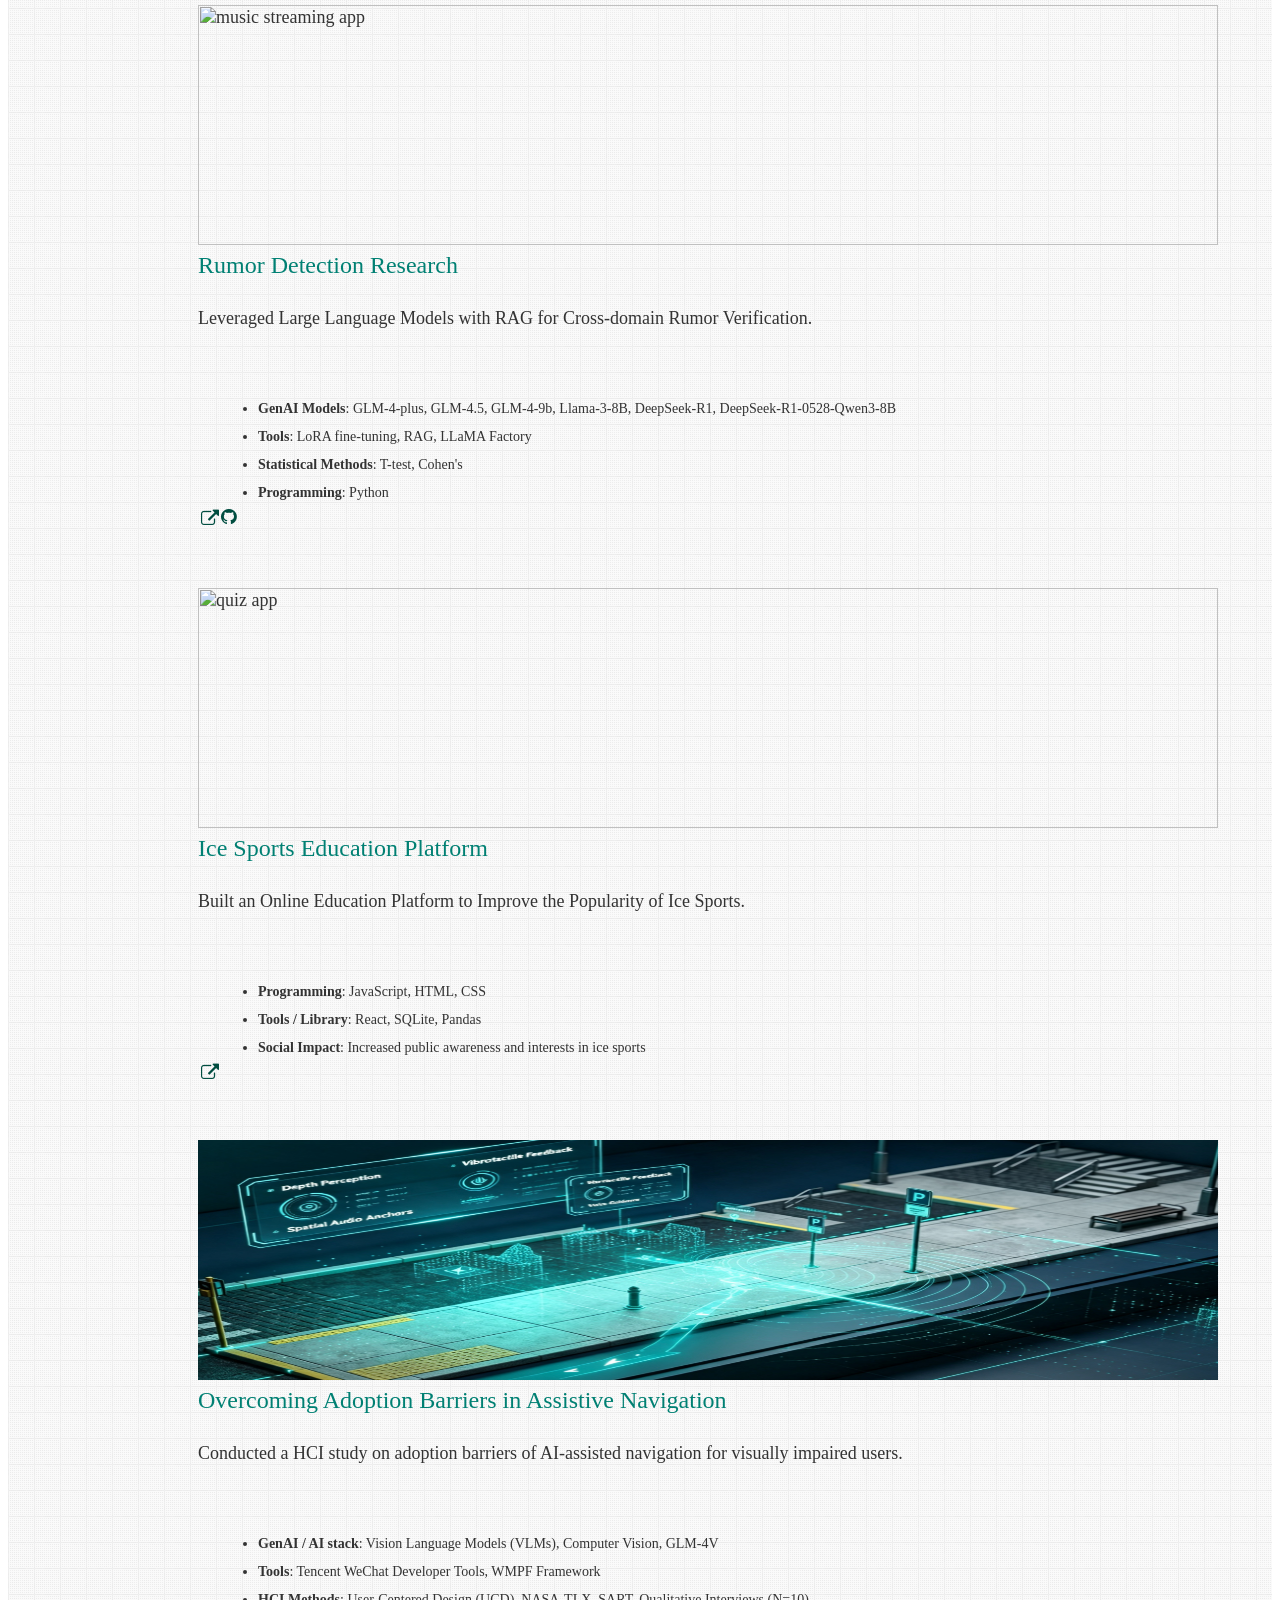
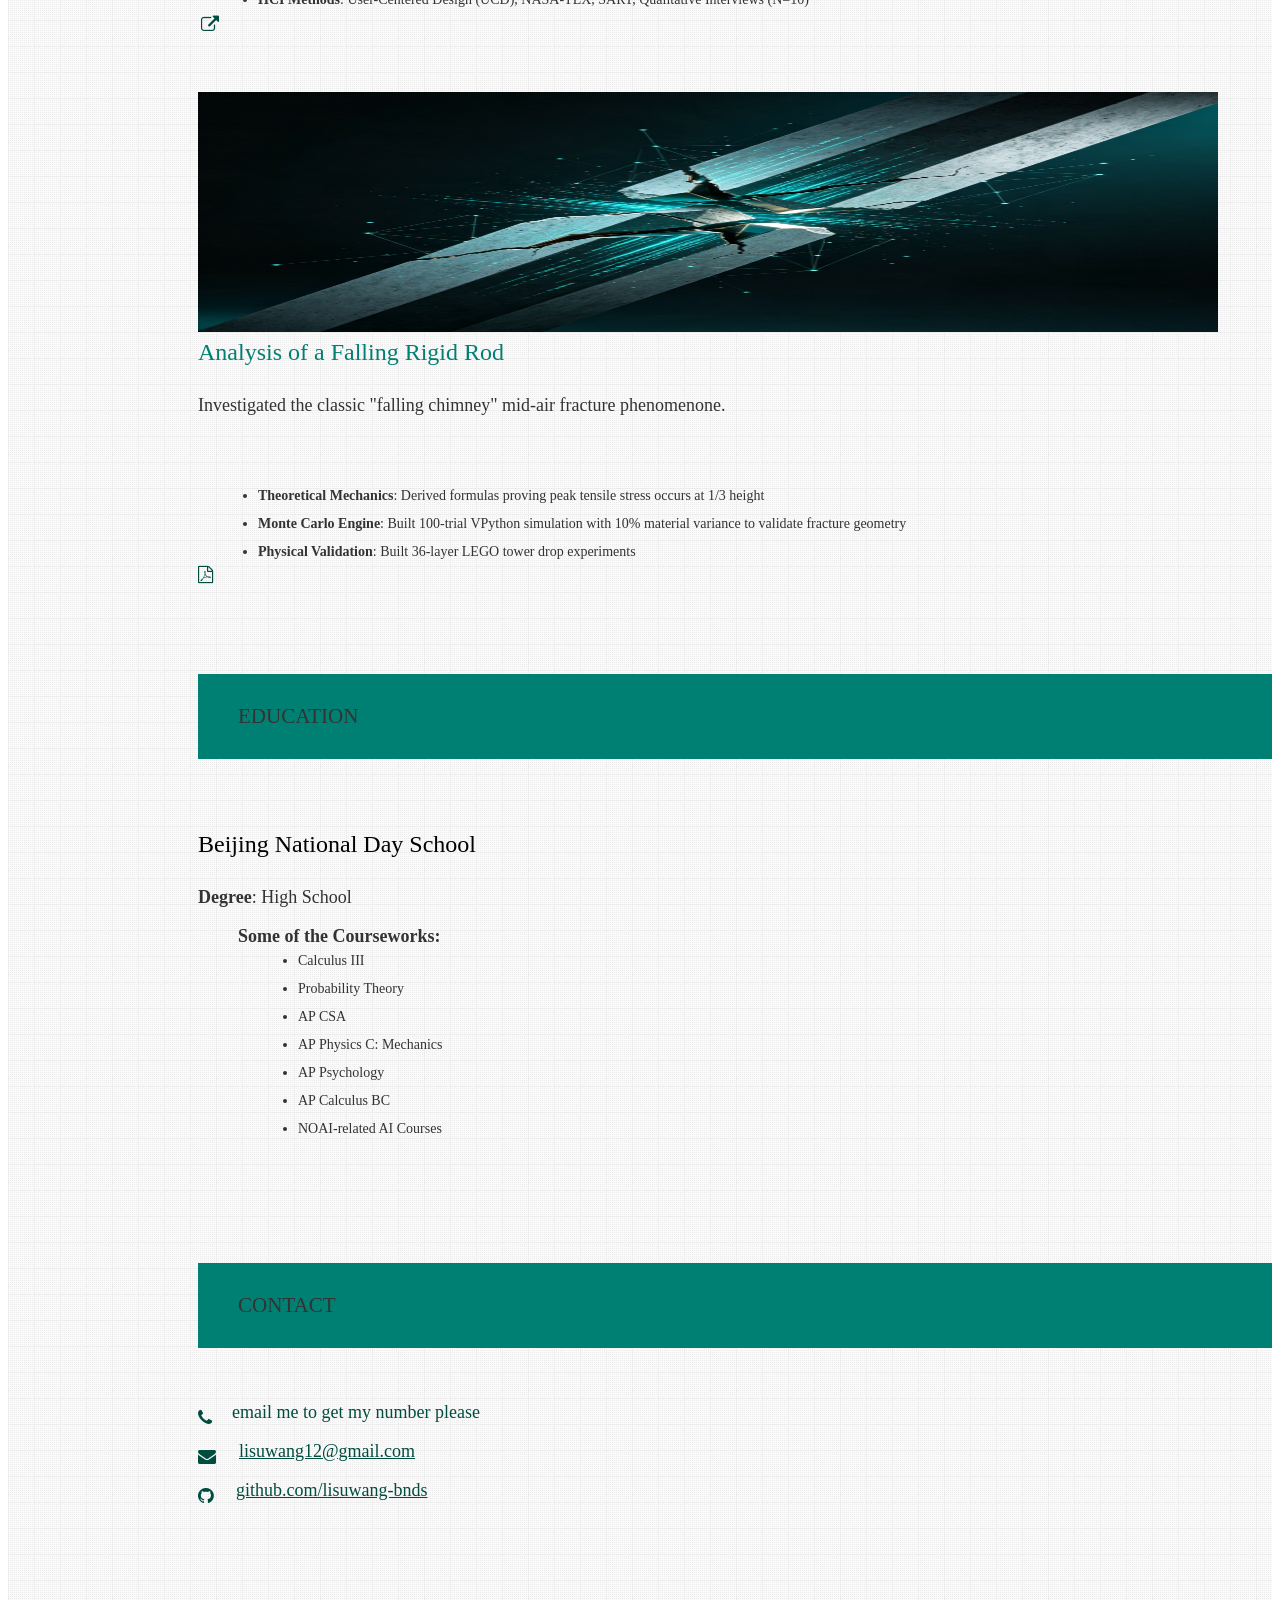
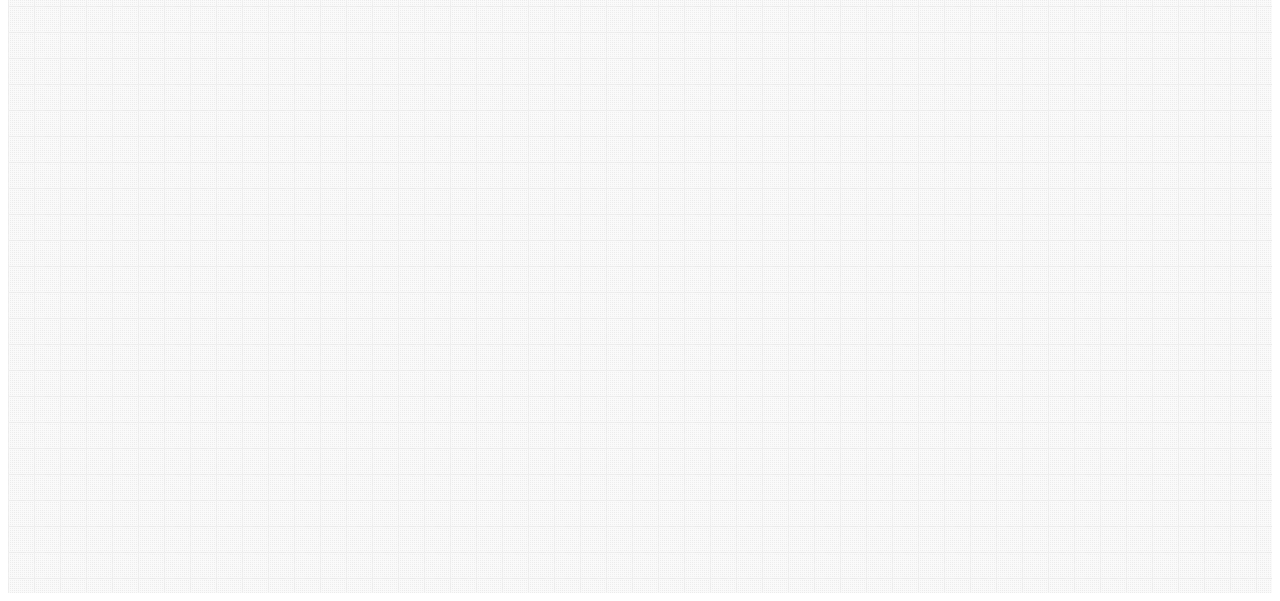
==== commit d4e12104: "force page refresh" ====
--- a/index.html
+++ b/index.html
@@ -615,4 +615,6 @@
 
 </html>
 <!--refreshh-->
-<!--refreshh-->+<!--refreshh-->
+
+<!--refresh-->
--- a/assets/css/style.css
+++ b/assets/css/style.css
@@ -141,6 +141,15 @@
   height: auto;
   overflow: hidden;
 }
+#experience .card-panel {
+  min-height: 520px;
+  overflow: visible;
+}
+#experience .card-panel:not(:has(.activity-photo-placeholder)) {
+  display: flex;
+  flex-direction: column;
+  justify-content: flex-start;
+}
 .activity-card {
   display: flex;
   flex-direction: column;
@@ -184,6 +193,10 @@
     width: 100%;
     min-width: auto;
     max-width: none;
+  }
+  #experience .card-panel {
+    min-height: 0;
+    height: auto;
   }
 }
 .activity-photo-placeholder .view-photo-btn,
@@ -776,4 +789,7 @@
   white-space: nowrap;
   text-align: left;
   /* prevent wrapping if you want */
-}+}
+
+
+/* force to refresh 
